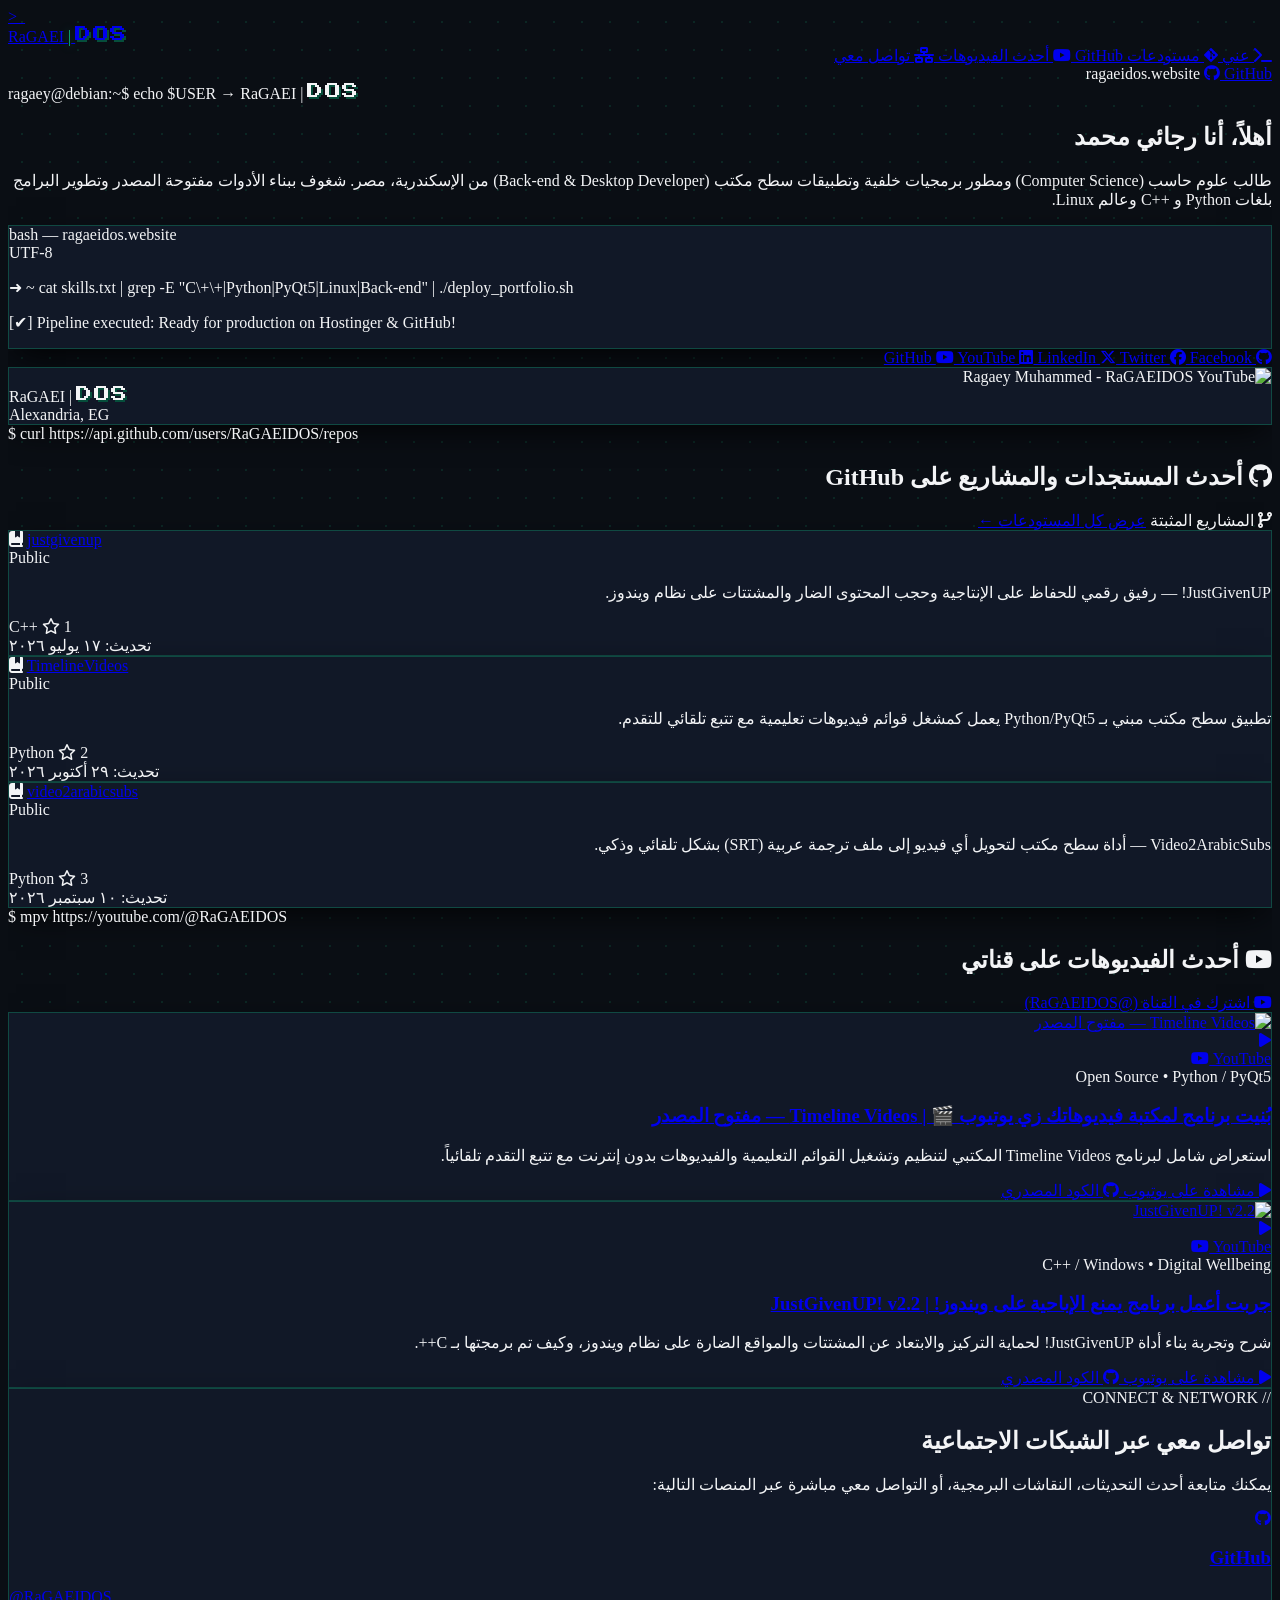
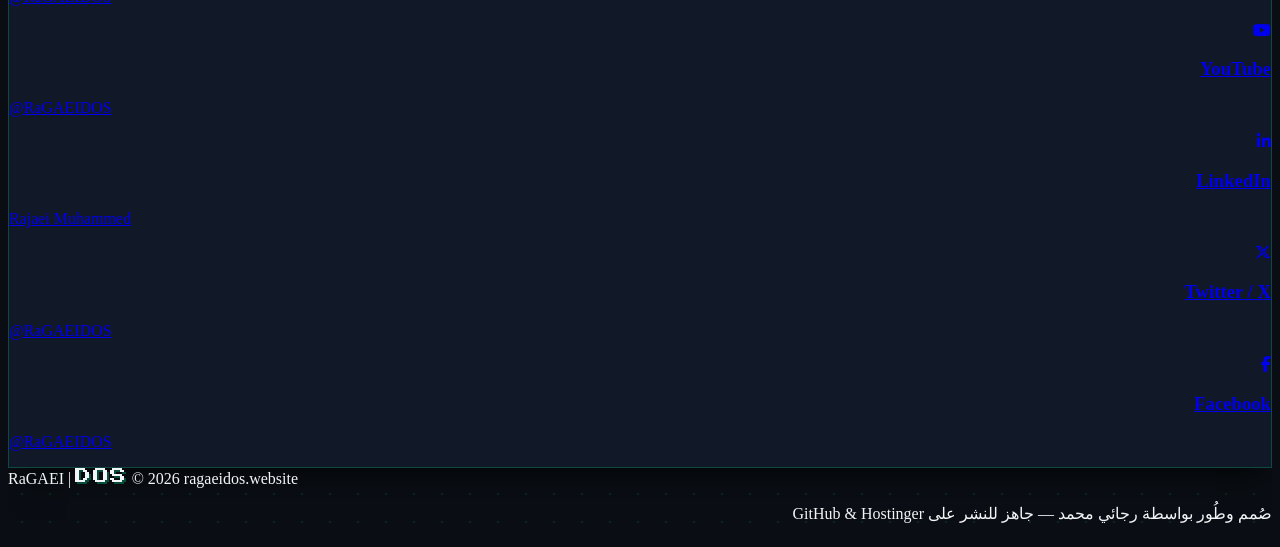
==== index.html @ 6dfcf9ce "Deploy RaGAEIDOS portfolio" ====
<!DOCTYPE html>
<html lang="ar" dir="rtl" class="dark scroll-smooth">
<head>
    <meta charset="UTF-8">
    <meta name="viewport" content="width=device-width, initial-scale=1.0">
    <title>RaGAEI | DOS - Ragaey Muhammed Portfolio</title>
    <!-- Tailwind CSS -->
    <script src="https://cdn.tailwindcss.com"></script>
    <!-- Google Fonts: Cairo (Arabic), Fira Code (Terminal), Press Start 2P (Pixelated DOS) -->
    <link rel="preconnect" href="https://fonts.googleapis.com">
    <link rel="preconnect" href="https://fonts.gstatic.com" crossorigin>
    <link href="https://fonts.googleapis.com/css2?family=Cairo:wght@400;600;700;900&family=Fira+Code:wght@400;600;700&family=Press+Start+2P&display=swap" rel="stylesheet">
    <!-- Font Awesome Icons -->
    <link rel="stylesheet" href="https://cdnjs.cloudflare.com/ajax/libs/font-awesome/6.5.1/css/all.min.css">

    <script>
        tailwind.config = {
            darkMode: 'class',
            theme: {
                extend: {
                    fontFamily: {
                        sans: ['Cairo', 'sans-serif'],
                        mono: ['Fira Code', 'monospace'],
                        pixel: ['"Press Start 2P"', 'monospace'],
                    },
                    colors: {
                        terminal: {
                            bg: '#0a0e14',
                            card: '#111822',
                            border: '#1f2937',
                            green: '#00ff9c',
                            cyan: '#00d9ff',
                            amber: '#ffb454'
                        }
                    }
                }
            }
        }
    </script>

    <style>
        html, body {
            background-color: #0a0e14 !important;
            color: #f3f4f6 !important;
            overflow-x: hidden;
        }
        /* Crisp Pixelated DOS Font without blurry overlapping shadows */
        .pixel-dos {
            font-family: 'Press Start 2P', monospace;
            text-shadow: 2px 2px 0px #064e3b;
            letter-spacing: 1.5px;
            display: inline-block;
            line-height: 1;
        }
        .linux-pipe {
            color: #10b981;
            text-shadow: 0 0 10px rgba(16, 185, 129, 0.8);
            animation: pulsePipe 2s infinite;
        }
        @keyframes pulsePipe {
            0%, 100% { opacity: 1; text-shadow: 0 0 12px rgba(16, 185, 129, 0.9); }
            50% { opacity: 0.4; text-shadow: 0 0 4px rgba(16, 185, 129, 0.3); }
        }
        .terminal-box {
            background: #111827;
            border: 1px solid rgba(16, 185, 129, 0.3);
            box-shadow: 0 12px 32px -8px rgba(0, 0, 0, 0.85);
        }
        .terminal-box:hover {
            border-color: rgba(16, 185, 129, 0.65);
            box-shadow: 0 14px 36px -8px rgba(16, 185, 129, 0.2);
        }
        .grid-bg {
            background-color: #0a0e14;
            background-image: radial-gradient(rgba(16, 185, 129, 0.14) 1px, transparent 1px);
            background-size: 28px 28px;
        }
    </style>
</head>
<body class="font-sans grid-bg min-h-screen flex flex-col justify-between selection:bg-emerald-500 selection:text-black">

    <!-- Top Navigation Bar -->
    <header class="sticky top-0 z-50 bg-[#0a0e14]/95 backdrop-blur-md border-b border-gray-800">
        <div class="max-w-7xl mx-auto px-4 sm:px-6 lg:px-8 h-20 flex items-center justify-between">
            
            <!-- Custom Linux Pipeline & Pixelated DOS Logo (RaGAEI on Left, DOS on Right) -->
            <a href="#" class="flex flex-row items-center gap-2.5 group focus:outline-none" dir="ltr" style="direction: ltr !important;">
                <div class="w-10 h-10 rounded-lg bg-emerald-950 border border-emerald-500/50 flex items-center justify-center shadow-inner group-hover:border-emerald-400 transition">
                    <span class="font-mono text-emerald-400 font-bold text-lg">&gt;_</span>
                </div>
                <div class="flex flex-row items-center text-xl sm:text-2xl tracking-tight" dir="ltr" style="direction: ltr !important;">
                    <span class="font-mono font-extrabold text-white tracking-wider">RaGAEI</span>
                    <span class="font-mono font-black text-2xl sm:text-3xl mx-1.5 linux-pipe" title="Linux Pipeline">|</span>
                    <span class="pixel-dos text-emerald-400 text-sm sm:text-base mt-1">DOS</span>
                </div>
            </a>

            <!-- Navigation Links -->
            <nav class="hidden md:flex items-center space-x-8 space-x-reverse text-sm font-semibold text-gray-300">
                <a href="#about" class="hover:text-emerald-400 transition flex items-center gap-1.5">
                    <i class="fa-solid fa-terminal text-xs text-emerald-500"></i> عني
                </a>
                <a href="#projects" class="hover:text-emerald-400 transition flex items-center gap-1.5">
                    <i class="fa-brands fa-git-alt text-xs text-emerald-500"></i> مستودعات GitHub
                </a>
                <a href="#videos" class="hover:text-emerald-400 transition flex items-center gap-1.5">
                    <i class="fa-brands fa-youtube text-xs text-red-500"></i> أحدث الفيديوهات
                </a>
                <a href="#contact" class="hover:text-emerald-400 transition flex items-center gap-1.5">
                    <i class="fa-solid fa-network-wired text-xs text-cyan-400"></i> تواصل معي
                </a>
            </nav>

            <!-- Domain Badge & Live GitHub Button -->
            <div class="flex items-center gap-3">
                <span class="hidden lg:inline-flex items-center gap-1.5 px-3 py-1 rounded-full text-xs font-mono bg-emerald-950/60 text-emerald-400 border border-emerald-700/50">
                    <span class="w-2 h-2 rounded-full bg-emerald-400 animate-ping"></span>
                    ragaeidos.website
                </span>
                <a href="https://github.com/RaGAEIDOS" target="_blank" rel="noopener noreferrer" 
                   class="px-4 py-2 rounded-lg bg-emerald-500 hover:bg-emerald-400 text-gray-950 font-bold text-sm transition flex items-center gap-2 shadow-lg shadow-emerald-500/20">
                    <i class="fa-brands fa-github text-base"></i>
                    <span>GitHub</span>
                </a>
            </div>
        </div>
    </header>

    <!-- Main Content -->
    <main class="max-w-7xl mx-auto px-4 sm:px-6 lg:px-8 py-12 space-y-24">

        <!-- Hero Section -->
        <section id="about" class="grid grid-cols-1 lg:grid-cols-12 gap-10 items-center pt-4">
            
            <!-- Bio & Terminal Prompt -->
            <div class="lg:col-span-7 space-y-6 text-right">
                <!-- Fixed LTR Terminal Pill so it never reverses in Arabic RTL layout -->
                <div class="inline-flex flex-row items-center gap-2 px-4 py-2 rounded-full bg-gray-900 border border-emerald-500/40 text-xs sm:text-sm font-mono text-gray-100 shadow-md" dir="ltr" style="direction: ltr !important;">
                    <span class="text-emerald-400 font-bold">ragaey@debian</span><span class="text-gray-400">:</span><span class="text-cyan-400 font-bold">~</span><span class="text-gray-300">$ echo $USER</span>
                    <span class="text-emerald-400 font-bold mx-1">&rarr;</span>
                    <span class="text-white font-bold">RaGAEI</span>
                    <span class="text-emerald-400 font-extrabold">|</span>
                    <span class="pixel-dos text-[11px] text-emerald-400">DOS</span>
                </div>

                <h1 class="text-4xl sm:text-5xl lg:text-6xl font-black text-white leading-tight drop-shadow-sm">
                    أهلاً، أنا <span class="text-emerald-400">رجائي محمد</span>
                </h1>

                <p class="text-lg sm:text-xl text-gray-100 font-medium leading-relaxed max-w-2xl">
                    طالب علوم حاسب <span class="text-emerald-400 font-bold" dir="ltr">(Computer Science)</span> ومطور برمجيات خلفية وتطبيقات سطح مكتب <span class="text-cyan-400 font-mono font-semibold" dir="ltr">(Back-end &amp; Desktop Developer)</span> من الإسكندرية، مصر. شغوف ببناء الأدوات مفتوحة المصدر وتطوير البرامج بلغات <span class="font-mono font-bold text-amber-400" dir="ltr">Python</span> و <span class="font-mono font-bold text-amber-400" dir="ltr">C++</span> وعالم <span class="font-mono font-bold text-emerald-400" dir="ltr">Linux</span>.
                </p>

                <!-- Linux Pipeline Interactive Command Bar -->
                <div class="terminal-box rounded-xl p-5 font-mono text-xs sm:text-sm text-left overflow-x-auto" dir="ltr" style="direction: ltr; unicode-bidi: isolate;">
                    <div class="flex items-center justify-between mb-3 pb-2 border-b border-gray-800 text-gray-300">
                        <div class="flex items-center gap-2">
                            <span class="w-3 h-3 rounded-full bg-red-500"></span>
                            <span class="w-3 h-3 rounded-full bg-yellow-500"></span>
                            <span class="w-3 h-3 rounded-full bg-emerald-500"></span>
                            <span class="ml-2 text-xs font-semibold text-gray-300">bash — ragaeidos.website</span>
                        </div>
                        <span class="text-[11px] text-emerald-400">UTF-8</span>
                    </div>
                    <p class="text-white font-semibold leading-relaxed">
                        <span class="text-emerald-400">➜</span> <span class="text-cyan-400">~</span> cat skills.txt <span class="text-emerald-400 font-extrabold">|</span> grep -E "C\+\+|Python|PyQt5|Linux|Back-end" <span class="text-emerald-400 font-extrabold">|</span> ./deploy_portfolio.sh
                    </p>
                    <p class="text-emerald-400 font-medium mt-2">
                        [✔] Pipeline executed: Ready for production on Hostinger &amp; GitHub!
                    </p>
                </div>

                <!-- Quick Social Links Bar -->
                <div class="flex flex-wrap items-center gap-3 pt-2">
                    <a href="https://github.com/RaGAEIDOS" target="_blank" class="px-4 py-2.5 rounded-xl bg-gray-900 hover:bg-gray-800 border border-gray-700 hover:border-emerald-400 text-white font-semibold transition flex items-center gap-2 text-sm shadow">
                        <i class="fa-brands fa-github text-lg text-white"></i> GitHub
                    </a>
                    <a href="https://www.youtube.com/@RaGAEIDOS" target="_blank" class="px-4 py-2.5 rounded-xl bg-gray-900 hover:bg-gray-800 border border-gray-700 hover:border-red-500 text-white font-semibold transition flex items-center gap-2 text-sm shadow">
                        <i class="fa-brands fa-youtube text-lg text-red-500"></i> YouTube
                    </a>
                    <a href="https://linkedin.com/in/rajaei-muhammed-a86637223" target="_blank" class="px-4 py-2.5 rounded-xl bg-gray-900 hover:bg-gray-800 border border-gray-700 hover:border-blue-400 text-white font-semibold transition flex items-center gap-2 text-sm shadow">
                        <i class="fa-brands fa-linkedin text-lg text-blue-400"></i> LinkedIn
                    </a>
                    <a href="https://twitter.com/RaGAEIDOS" target="_blank" class="px-4 py-2.5 rounded-xl bg-gray-900 hover:bg-gray-800 border border-gray-700 hover:border-sky-400 text-white font-semibold transition flex items-center gap-2 text-sm shadow">
                        <i class="fa-brands fa-x-twitter text-lg text-sky-400"></i> Twitter
                    </a>
                    <a href="https://facebook.com/RaGAEIDOS" target="_blank" class="px-4 py-2.5 rounded-xl bg-gray-900 hover:bg-gray-800 border border-gray-700 hover:border-blue-500 text-white font-semibold transition flex items-center gap-2 text-sm shadow">
                        <i class="fa-brands fa-facebook text-lg text-blue-500"></i> Facebook
                    </a>
                </div>
            </div>

            <!-- Profile Picture Frame (YouTube Channel Avatar Only) -->
            <div class="lg:col-span-5 flex flex-col items-center">
                <div class="relative group w-72 h-72 sm:w-80 sm:h-80">
                    <!-- Glowing Backdrop -->
                    <div class="absolute -inset-1 bg-gradient-to-tr from-emerald-500 via-cyan-500 to-emerald-400 rounded-3xl blur-md opacity-40 group-hover:opacity-75 transition duration-500"></div>
                    
                    <!-- Main Image Container -->
                    <div class="relative w-full h-full rounded-3xl overflow-hidden terminal-box border-2 border-emerald-500/40 bg-gray-900 flex flex-col justify-between">
                        <img id="profileImage" 
                             src="https://unavatar.io/youtube/RaGAEIDOS" 
                             onerror="this.onerror=null; this.src='https://github.com/RaGAEIDOS.png';"
                             alt="Ragaey Muhammed - RaGAEIDOS YouTube" 
                             class="w-full h-full object-cover object-center transition duration-500 group-hover:scale-105">
                        
                        <!-- Overlay Badge -->
                        <div class="absolute bottom-3 inset-x-3 bg-gray-950/95 backdrop-blur-md px-3.5 py-2 rounded-xl border border-gray-700 flex flex-row items-center justify-between" dir="ltr" style="direction: ltr !important;">
                            <div class="flex flex-row items-center gap-1.5" dir="ltr" style="direction: ltr !important;">
                                <span class="font-mono text-xs font-bold text-white">RaGAEI</span>
                                <span class="text-emerald-400 font-bold">|</span>
                                <span class="pixel-dos text-[10px] text-emerald-400">DOS</span>
                            </div>
                            <span class="text-[11px] font-mono text-gray-300">Alexandria, EG</span>
                        </div>
                    </div>
                </div>
            </div>
        </section>

        <!-- GitHub Repositories Section (Live Fetch + Highlighted Projects) -->
        <section id="projects" class="space-y-8">
            <div class="flex flex-col sm:flex-row sm:items-end justify-between gap-4 border-b border-gray-800 pb-4">
                <div>
                    <div class="flex items-center gap-2 text-emerald-400 font-mono text-xs mb-1" dir="ltr">
                        <span>$ curl https://api.github.com/users/RaGAEIDOS/repos</span>
                    </div>
                    <h2 class="text-3xl font-black text-white flex items-center gap-3">
                        <i class="fa-brands fa-github text-emerald-400"></i>
                        <span>أحدث المستجدات والمشاريع على GitHub</span>
                    </h2>
                </div>
                <div class="flex items-center gap-3">
                    <span id="repoStatusBadge" class="text-xs font-mono px-3 py-1.5 rounded-lg bg-emerald-950 text-emerald-400 border border-emerald-700/50">
                        <i class="fa-solid fa-rotate fa-spin mr-1"></i> جاري المزامنة الحية...
                    </span>
                    <a href="https://github.com/RaGAEIDOS?tab=repositories" target="_blank" class="text-sm text-cyan-400 hover:underline font-semibold">
                        عرض كل المستودعات &larr;
                    </a>
                </div>
            </div>

            <!-- Repositories Grid -->
            <div id="reposContainer" class="grid grid-cols-1 md:grid-cols-2 lg:grid-cols-3 gap-6">
                <!-- Pre-loaded Featured Repos from RaGAEIDOS (Automatically enriched/updated by GitHub Live API) -->
            </div>
        </section>

        <!-- Latest YouTube Videos Section -->
        <section id="videos" class="space-y-8">
            <div class="flex flex-col sm:flex-row sm:items-end justify-between gap-4 border-b border-gray-800 pb-4">
                <div>
                    <div class="flex items-center gap-2 text-red-400 font-mono text-xs mb-1" dir="ltr">
                        <span>$ mpv https://youtube.com/@RaGAEIDOS</span>
                    </div>
                    <h2 class="text-3xl font-black text-white flex items-center gap-3">
                        <i class="fa-brands fa-youtube text-red-500"></i>
                        <span>أحدث الفيديوهات على قناتي</span>
                    </h2>
                </div>
                <a href="https://www.youtube.com/@RaGAEIDOS" target="_blank" 
                   class="px-4 py-2 rounded-xl bg-red-600/20 hover:bg-red-600/30 text-red-400 border border-red-500/30 text-sm font-bold transition flex items-center gap-2 self-start sm:self-auto">
                    <i class="fa-brands fa-youtube"></i>
                    <span>اشترك في القناة (@RaGAEIDOS)</span>
                </a>
            </div>

            <div class="grid grid-cols-1 lg:grid-cols-2 gap-8">
                <!-- Video 1: Timeline Videos -->
                <div class="terminal-box rounded-2xl overflow-hidden flex flex-col justify-between group">
                    <div>
                        <a href="https://www.youtube.com/watch?v=o1EN4eWbvGU" target="_blank" rel="noopener noreferrer" class="block relative aspect-video bg-gray-950 overflow-hidden">
                            <img src="https://i.ytimg.com/vi/o1EN4eWbvGU/maxresdefault.jpg" 
                                 onerror="this.onerror=null; this.src='https://i.ytimg.com/vi/o1EN4eWbvGU/hqdefault.jpg';"
                                 alt="Timeline Videos — مفتوح المصدر" 
                                 class="w-full h-full object-cover object-center group-hover:scale-105 transition duration-500 opacity-90 group-hover:opacity-100">
                            <!-- Dark Gradient & Play Button Overlay -->
                            <div class="absolute inset-0 bg-gradient-to-t from-gray-950/80 via-black/20 to-transparent flex items-center justify-center">
                                <div class="w-16 h-16 rounded-full bg-red-600/95 group-hover:bg-red-500 text-white flex items-center justify-center shadow-2xl shadow-red-600/50 group-hover:scale-110 transition duration-300">
                                    <i class="fa-solid fa-play text-2xl ml-1"></i>
                                </div>
                            </div>
                            <span class="absolute top-3 left-3 px-2.5 py-1 rounded-md bg-black/80 backdrop-blur-sm border border-gray-700 text-[11px] font-mono text-white flex items-center gap-1.5" dir="ltr">
                                <i class="fa-brands fa-youtube text-red-500"></i> YouTube
                            </span>
                        </a>
                        <div class="p-6 space-y-3">
                            <div class="flex items-center gap-2 text-xs font-mono text-emerald-400">
                                <span class="px-2.5 py-0.5 rounded bg-emerald-950 border border-emerald-700">Open Source</span>
                                <span>•</span>
                                <span>Python / PyQt5</span>
                            </div>
                            <h3 class="text-xl font-bold text-white group-hover:text-emerald-400 transition">
                                <a href="https://www.youtube.com/watch?v=o1EN4eWbvGU" target="_blank" rel="noopener noreferrer">
                                    بُنيت برنامج لمكتبة فيديوهاتك زي يوتيوب 🎬 | Timeline Videos — مفتوح المصدر
                                </a>
                            </h3>
                            <p class="text-sm text-gray-300 leading-relaxed">
                                استعراض شامل لبرنامج Timeline Videos المكتبي لتنظيم وتشغيل القوائم التعليمية والفيديوهات بدون إنترنت مع تتبع التقدم تلقائياً.
                            </p>
                        </div>
                    </div>
                    <div class="px-6 pb-5 pt-3 border-t border-gray-800/80 flex items-center justify-between text-xs">
                        <a href="https://www.youtube.com/watch?v=o1EN4eWbvGU" target="_blank" rel="noopener noreferrer" class="text-red-400 hover:text-red-300 font-semibold flex items-center gap-1.5">
                            <i class="fa-solid fa-play"></i> مشاهدة على يوتيوب
                        </a>
                        <a href="https://github.com/RaGAEIDOS/TimelineVideos" target="_blank" rel="noopener noreferrer" class="text-gray-400 hover:text-white font-mono flex items-center gap-1">
                            <i class="fa-brands fa-github"></i> الكود المصدري
                        </a>
                    </div>
                </div>

                <!-- Video 2: JustGivenUP v2.2 -->
                <div class="terminal-box rounded-2xl overflow-hidden flex flex-col justify-between group">
                    <div>
                        <a href="https://www.youtube.com/watch?v=K4VQ0LD_r6Y" target="_blank" rel="noopener noreferrer" class="block relative aspect-video bg-gray-950 overflow-hidden">
                            <img src="https://i.ytimg.com/vi/K4VQ0LD_r6Y/maxresdefault.jpg" 
                                 onerror="this.onerror=null; this.src='https://i.ytimg.com/vi/K4VQ0LD_r6Y/hqdefault.jpg';"
                                 alt="JustGivenUP! v2.2" 
                                 class="w-full h-full object-cover object-center group-hover:scale-105 transition duration-500 opacity-90 group-hover:opacity-100">
                            <!-- Dark Gradient & Play Button Overlay -->
                            <div class="absolute inset-0 bg-gradient-to-t from-gray-950/80 via-black/20 to-transparent flex items-center justify-center">
                                <div class="w-16 h-16 rounded-full bg-red-600/95 group-hover:bg-red-500 text-white flex items-center justify-center shadow-2xl shadow-red-600/50 group-hover:scale-110 transition duration-300">
                                    <i class="fa-solid fa-play text-2xl ml-1"></i>
                                </div>
                            </div>
                            <span class="absolute top-3 left-3 px-2.5 py-1 rounded-md bg-black/80 backdrop-blur-sm border border-gray-700 text-[11px] font-mono text-white flex items-center gap-1.5" dir="ltr">
                                <i class="fa-brands fa-youtube text-red-500"></i> YouTube
                            </span>
                        </a>
                        <div class="p-6 space-y-3">
                            <div class="flex items-center gap-2 text-xs font-mono text-cyan-400">
                                <span class="px-2.5 py-0.5 rounded bg-cyan-950 border border-cyan-700">C++ / Windows</span>
                                <span>•</span>
                                <span>Digital Wellbeing</span>
                            </div>
                            <h3 class="text-xl font-bold text-white group-hover:text-emerald-400 transition">
                                <a href="https://www.youtube.com/watch?v=K4VQ0LD_r6Y" target="_blank" rel="noopener noreferrer">
                                    جربت أعمل برنامج يمنع الإباحية على ويندوز! | JustGivenUP! v2.2
                                </a>
                            </h3>
                            <p class="text-sm text-gray-300 leading-relaxed">
                                شرح وتجربة بناء أداة JustGivenUP! لحماية التركيز والابتعاد عن المشتتات والمواقع الضارة على نظام ويندوز، وكيف تم برمجتها بـ C++.
                            </p>
                        </div>
                    </div>
                    <div class="px-6 pb-5 pt-3 border-t border-gray-800/80 flex items-center justify-between text-xs">
                        <a href="https://www.youtube.com/watch?v=K4VQ0LD_r6Y" target="_blank" rel="noopener noreferrer" class="text-red-400 hover:text-red-300 font-semibold flex items-center gap-1.5">
                            <i class="fa-solid fa-play"></i> مشاهدة على يوتيوب
                        </a>
                        <a href="https://github.com/RaGAEIDOS/justgivenup" target="_blank" rel="noopener noreferrer" class="text-gray-400 hover:text-white font-mono flex items-center gap-1">
                            <i class="fa-brands fa-github"></i> الكود المصدري
                        </a>
                    </div>
                </div>
            </div>
        </section>

        <!-- Social & Contact Hub Section -->
        <section id="contact" class="terminal-box rounded-3xl p-8 sm:p-10">
            <div class="text-center max-w-2xl mx-auto space-y-3 mb-10">
                <span class="font-mono text-xs text-emerald-400 uppercase tracking-widest">// CONNECT &amp; NETWORK</span>
                <h2 class="text-3xl font-black text-white">تواصل معي عبر الشبكات الاجتماعية</h2>
                <p class="text-gray-300 text-sm">
                    يمكنك متابعة أحدث التحديثات، النقاشات البرمجية، أو التواصل معي مباشرة عبر المنصات التالية:
                </p>
            </div>

            <div class="grid grid-cols-1 sm:grid-cols-2 lg:grid-cols-5 gap-4">
                <!-- GitHub -->
                <a href="https://github.com/RaGAEIDOS" target="_blank" rel="noopener noreferrer"
                   class="p-5 rounded-2xl bg-gray-900/90 border border-gray-800 hover:border-emerald-500 transition group flex flex-col items-center text-center gap-3">
                    <div class="w-12 h-12 rounded-xl bg-gray-800 group-hover:bg-emerald-500/20 flex items-center justify-center transition">
                        <i class="fa-brands fa-github text-2xl text-white group-hover:text-emerald-400"></i>
                    </div>
                    <div>
                        <h3 class="font-bold text-white text-sm">GitHub</h3>
                        <p class="text-xs font-mono text-gray-400 mt-0.5" dir="ltr">@RaGAEIDOS</p>
                    </div>
                </a>

                <!-- YouTube -->
                <a href="https://www.youtube.com/@RaGAEIDOS" target="_blank" rel="noopener noreferrer"
                   class="p-5 rounded-2xl bg-gray-900/90 border border-gray-800 hover:border-red-500 transition group flex flex-col items-center text-center gap-3">
                    <div class="w-12 h-12 rounded-xl bg-gray-800 group-hover:bg-red-500/20 flex items-center justify-center transition">
                        <i class="fa-brands fa-youtube text-2xl text-red-500"></i>
                    </div>
                    <div>
                        <h3 class="font-bold text-white text-sm">YouTube</h3>
                        <p class="text-xs font-mono text-gray-400 mt-0.5" dir="ltr">@RaGAEIDOS</p>
                    </div>
                </a>

                <!-- LinkedIn -->
                <a href="https://linkedin.com/in/rajaei-muhammed-a86637223" target="_blank" rel="noopener noreferrer"
                   class="p-5 rounded-2xl bg-gray-900/90 border border-gray-800 hover:border-blue-500 transition group flex flex-col items-center text-center gap-3">
                    <div class="w-12 h-12 rounded-xl bg-gray-800 group-hover:bg-blue-500/20 flex items-center justify-center transition">
                        <i class="fa-brands fa-linkedin-in text-2xl text-blue-400"></i>
                    </div>
                    <div>
                        <h3 class="font-bold text-white text-sm">LinkedIn</h3>
                        <p class="text-xs font-mono text-gray-400 mt-0.5" dir="ltr">Rajaei Muhammed</p>
                    </div>
                </a>

                <!-- Twitter / X -->
                <a href="https://twitter.com/RaGAEIDOS" target="_blank" rel="noopener noreferrer"
                   class="p-5 rounded-2xl bg-gray-900/90 border border-gray-800 hover:border-sky-400 transition group flex flex-col items-center text-center gap-3">
                    <div class="w-12 h-12 rounded-xl bg-gray-800 group-hover:bg-sky-500/20 flex items-center justify-center transition">
                        <i class="fa-brands fa-x-twitter text-2xl text-sky-400"></i>
                    </div>
                    <div>
                        <h3 class="font-bold text-white text-sm">Twitter / X</h3>
                        <p class="text-xs font-mono text-gray-400 mt-0.5" dir="ltr">@RaGAEIDOS</p>
                    </div>
                </a>

                <!-- Facebook -->
                <a href="https://facebook.com/RaGAEIDOS" target="_blank" rel="noopener noreferrer"
                   class="p-5 rounded-2xl bg-gray-900/90 border border-gray-800 hover:border-blue-600 transition group flex flex-col items-center text-center gap-3">
                    <div class="w-12 h-12 rounded-xl bg-gray-800 group-hover:bg-blue-600/20 flex items-center justify-center transition">
                        <i class="fa-brands fa-facebook-f text-2xl text-blue-500"></i>
                    </div>
                    <div>
                        <h3 class="font-bold text-white text-sm">Facebook</h3>
                        <p class="text-xs font-mono text-gray-400 mt-0.5" dir="ltr">@RaGAEIDOS</p>
                    </div>
                </a>
            </div>
        </section>

    </main>

    <!-- Footer -->
    <footer class="border-t border-gray-800/80 bg-[#070a0e] py-8 mt-12">
        <div class="max-w-7xl mx-auto px-4 sm:px-6 lg:px-8 flex flex-col sm:flex-row items-center justify-between gap-4">
            <div class="flex flex-row items-center gap-2" dir="ltr" style="direction: ltr !important;">
                <span class="font-mono font-bold text-white">RaGAEI</span>
                <span class="font-mono font-bold text-emerald-400">|</span>
                <span class="pixel-dos text-xs text-emerald-400">DOS</span>
                <span class="text-xs text-gray-500 font-mono ml-2">© 2026 ragaeidos.website</span>
            </div>
            <p class="text-xs text-gray-400">
                صُمم وطُور بواسطة <span class="text-emerald-400 font-semibold">رجائي محمد</span> — جاهز للنشر على GitHub &amp; Hostinger
            </p>
        </div>
    </footer>

    <!-- JavaScript for Live GitHub API Fetching & Local Image Persistence -->
    <script>
        // Fallback / Pinned repositories in case GitHub API rate-limits or user is offline
        const defaultRepos = [
            {
                name: "justgivenup",
                description: "JustGivenUP! — رفيق رقمي للحفاظ على الإنتاجية وحجب المحتوى الضار والمشتتات على نظام ويندوز.",
                html_url: "https://github.com/RaGAEIDOS/justgivenup",
                language: "C++",
                stargazers_count: 1,
                updated_at: "2026-07-17T00:00:00Z"
            },
            {
                name: "TimelineVideos",
                description: "تطبيق سطح مكتب مبني بـ Python/PyQt5 يعمل كمشغل قوائم فيديوهات تعليمية مع تتبع تلقائي للتقدم.",
                html_url: "https://github.com/RaGAEIDOS/TimelineVideos",
                language: "Python",
                stargazers_count: 2,
                updated_at: "2026-10-29T00:00:00Z"
            },
            {
                name: "video2arabicsubs",
                description: "Video2ArabicSubs — أداة سطح مكتب لتحويل أي فيديو إلى ملف ترجمة عربية (SRT) بشكل تلقائي وذكي.",
                html_url: "https://github.com/RaGAEIDOS/video2arabicsubs",
                language: "Python",
                stargazers_count: 3,
                updated_at: "2026-09-10T00:00:00Z"
            }
        ];

        const langColors = {
            "Python": "bg-yellow-400",
            "C++": "bg-pink-500",
            "C": "bg-blue-500",
            "HTML": "bg-orange-500",
            "JavaScript": "bg-amber-300",
            "Shell": "bg-emerald-400"
        };

        function renderRepos(repos) {
            const container = document.getElementById('reposContainer');
            container.innerHTML = '';

            repos.slice(0, 6).forEach(repo => {
                const dotColor = langColors[repo.language] || "bg-emerald-400";
                const updatedDate = new Date(repo.updated_at).toLocaleDateString('ar-EG', {
                    year: 'numeric', month: 'short', day: 'numeric'
                });

                const card = document.createElement('div');
                card.className = "terminal-box rounded-2xl p-6 flex flex-col justify-between transition duration-300 hover:-translate-y-1";
                card.innerHTML = `
                    <div class="space-y-3">
                        <div class="flex items-center justify-between gap-2" dir="ltr">
                            <div class="flex items-center gap-2 text-emerald-400 font-mono font-bold text-base truncate">
                                <i class="fa-solid fa-book-bookmark text-sm"></i>
                                <a href="${repo.html_url}" target="_blank" class="hover:underline truncate">${repo.name}</a>
                            </div>
                            <span class="text-[11px] font-mono px-2 py-0.5 rounded bg-gray-800 text-gray-300 border border-gray-700">Public</span>
                        </div>
                        <p class="text-sm text-gray-300 leading-relaxed line-clamp-3">
                            ${repo.description || 'مستودع برمجي مفتوح المصدر ضمن مشاريع RaGAEIDOS.'}
                        </p>
                    </div>
                    <div class="pt-4 mt-5 border-t border-gray-800/80 flex items-center justify-between text-xs font-mono text-gray-400" dir="ltr">
                        <div class="flex items-center gap-3">
                            <span class="flex items-center gap-1.5">
                                <span class="w-2.5 h-2.5 rounded-full ${dotColor}"></span>
                                ${repo.language || 'Code'}
                            </span>
                            <span class="flex items-center gap-1">
                                <i class="fa-regular fa-star text-amber-400"></i>
                                ${repo.stargazers_count || 0}
                            </span>
                        </div>
                        <span class="text-[11px] text-gray-500" dir="rtl">تحديث: ${updatedDate}</span>
                    </div>
                `;
                container.appendChild(card);
            });
        }

        async function fetchGitHubRepos() {
            const statusBadge = document.getElementById('repoStatusBadge');
            try {
                const response = await fetch('https://api.github.com/users/RaGAEIDOS/repos?sort=updated&per_page=6');
                if (!response.ok) throw new Error('GitHub API limit');
                const data = await response.json();
                if (Array.isArray(data) && data.length > 0) {
                    renderRepos(data);
                    statusBadge.innerHTML = '<i class="fa-solid fa-circle-check text-emerald-400 mr-1"></i> متصل بمستودع RaGAEIDOS';
                } else {
                    renderRepos(defaultRepos);
                    statusBadge.innerHTML = '<i class="fa-solid fa-code-branch text-emerald-400 mr-1"></i> المشاريع المثبتة';
                }
            } catch (err) {
                renderRepos(defaultRepos);
                statusBadge.innerHTML = '<i class="fa-solid fa-code-branch text-emerald-400 mr-1"></i> المشاريع المثبتة';
            }
        }

        // Clear any previously cached local photo so only the YouTube avatar shows
        try {
            localStorage.removeItem('ragaeidos_custom_photo');
        } catch (e) {}

        // Initialize on load
        window.addEventListener('DOMContentLoaded', fetchGitHubRepos);
    </script>
</body>
</html>
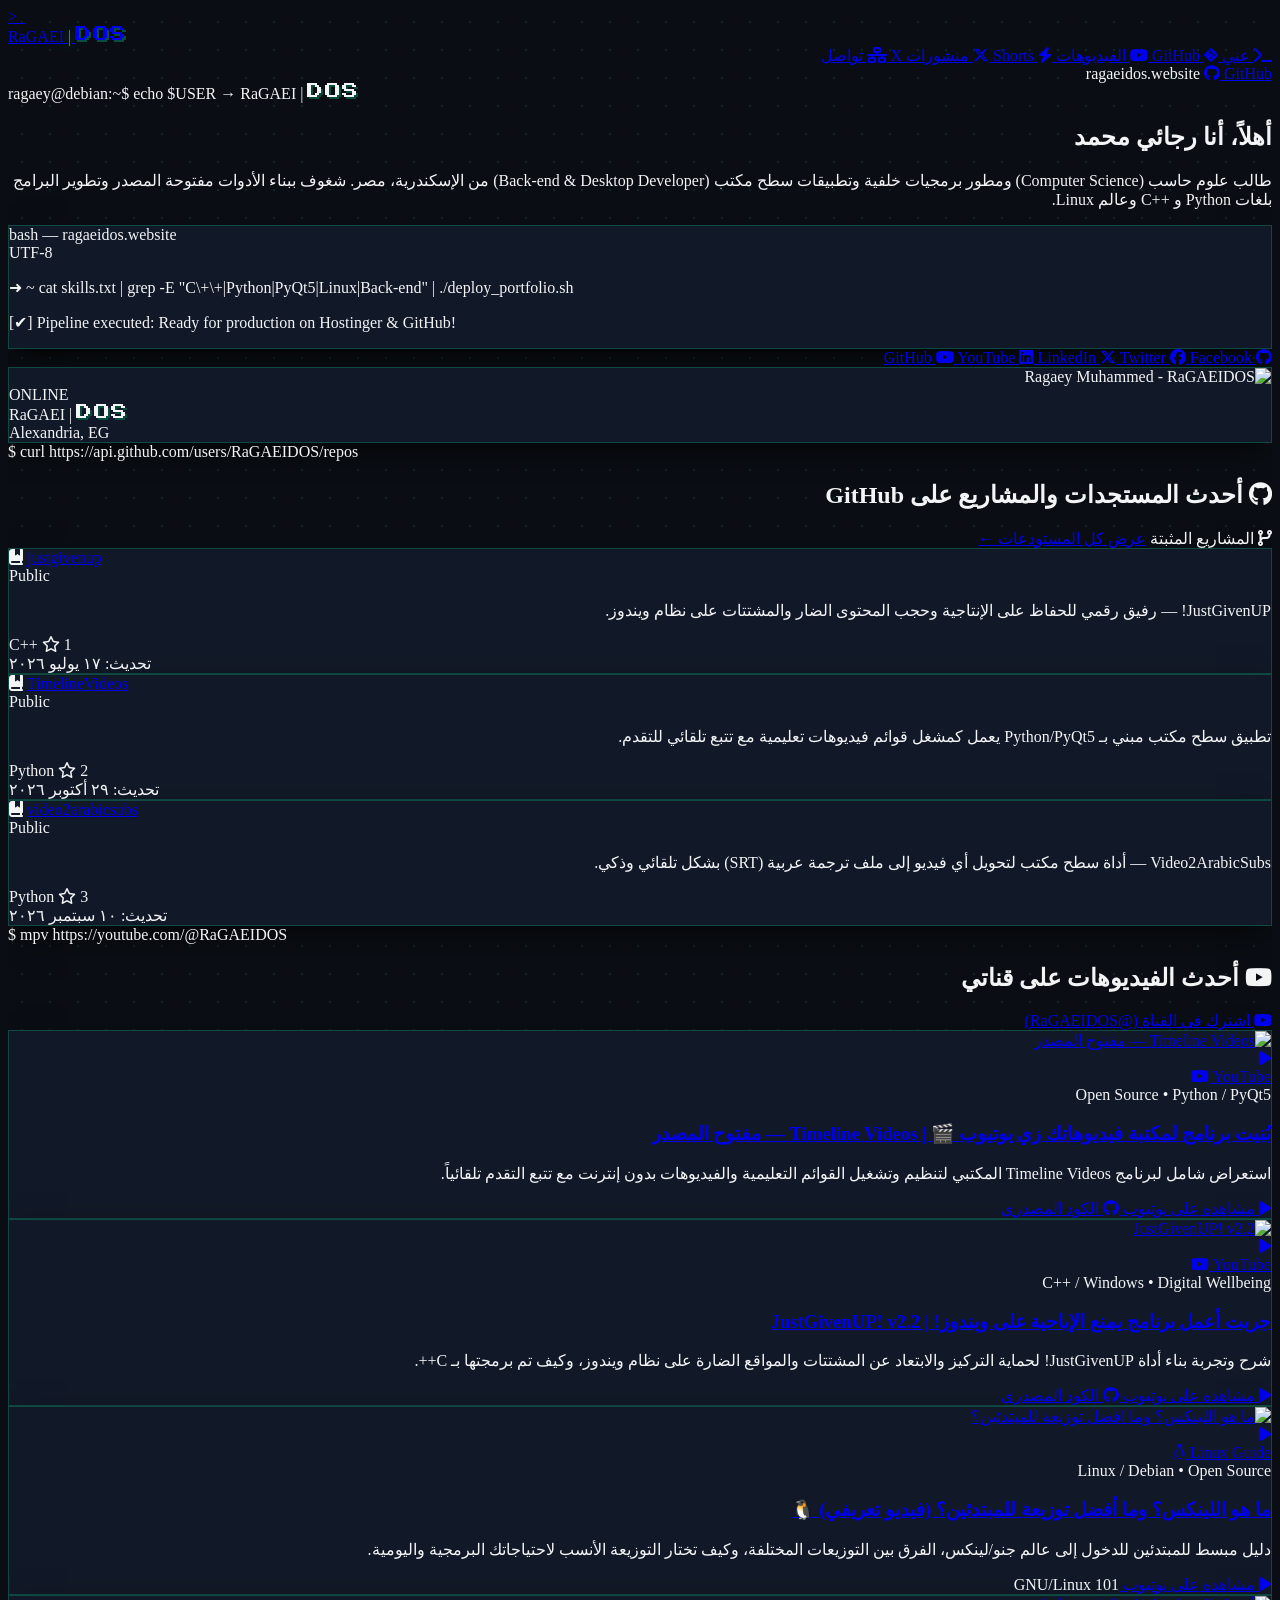
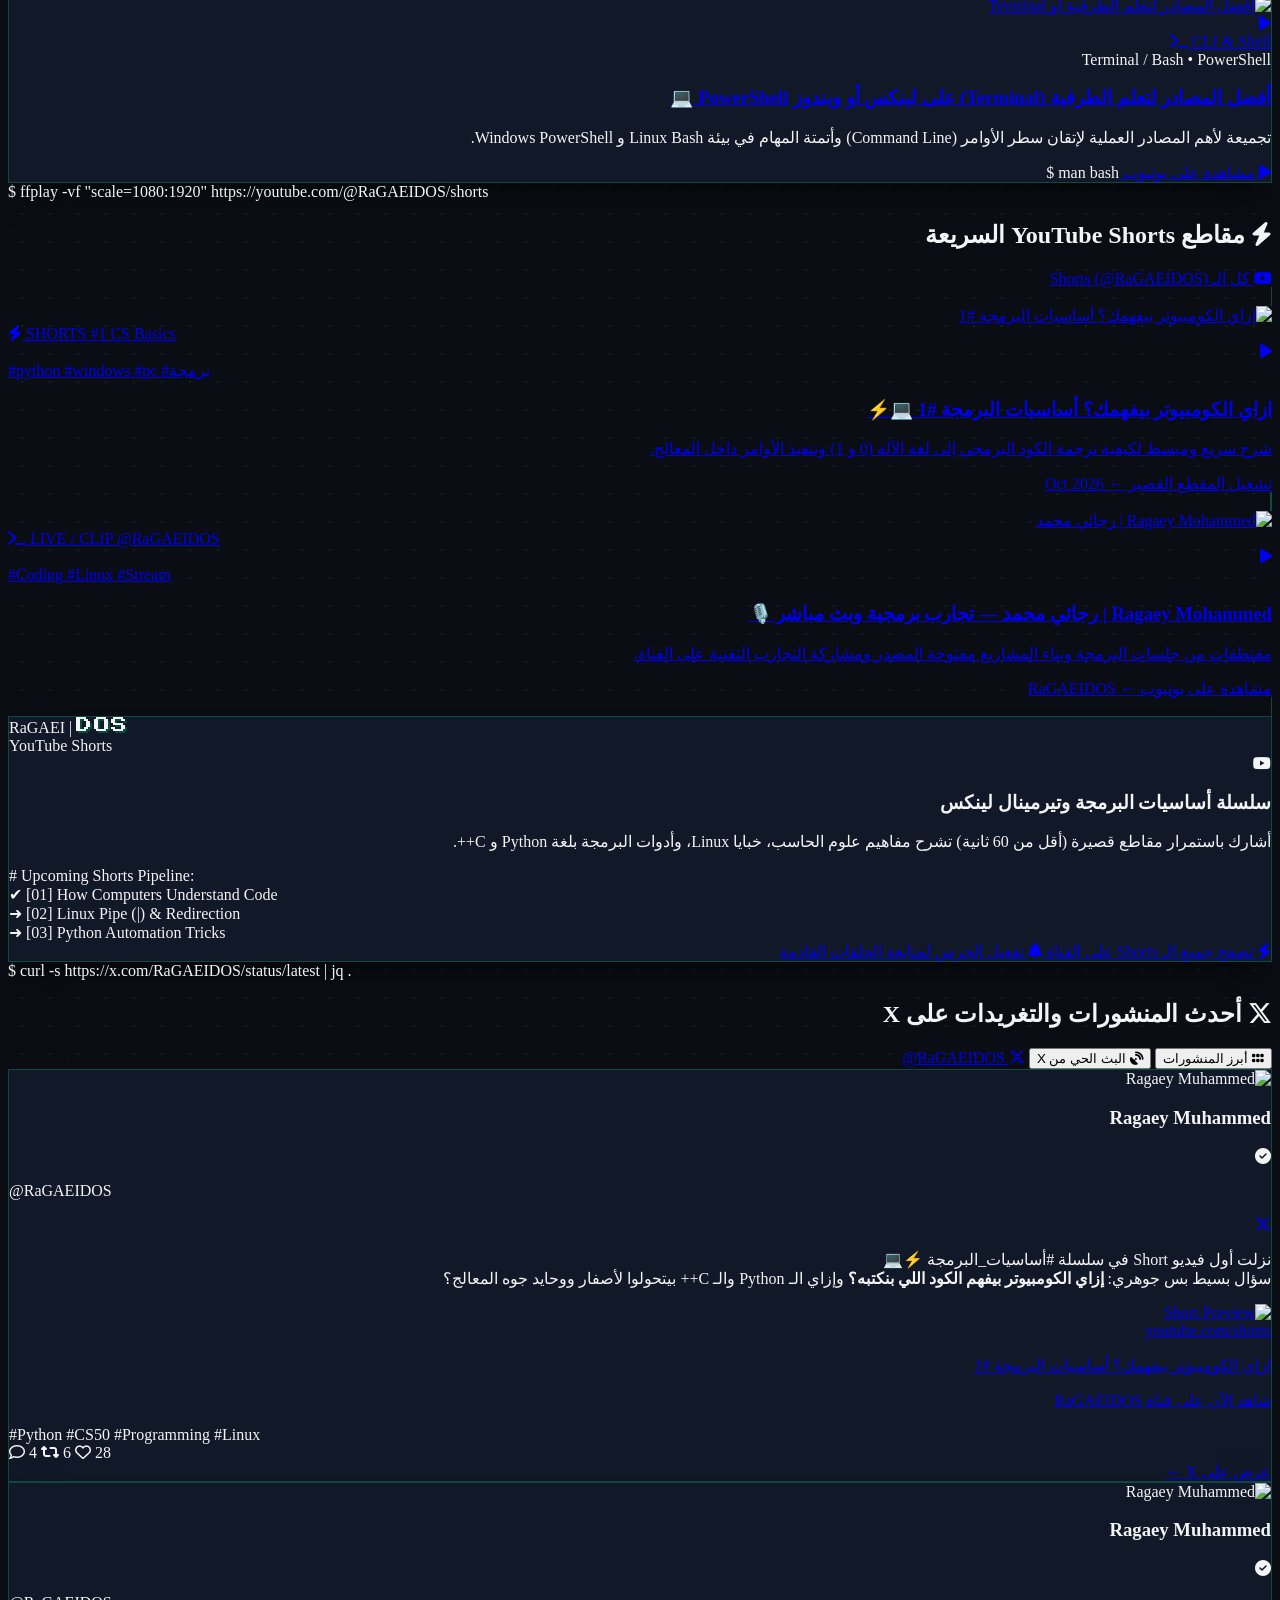
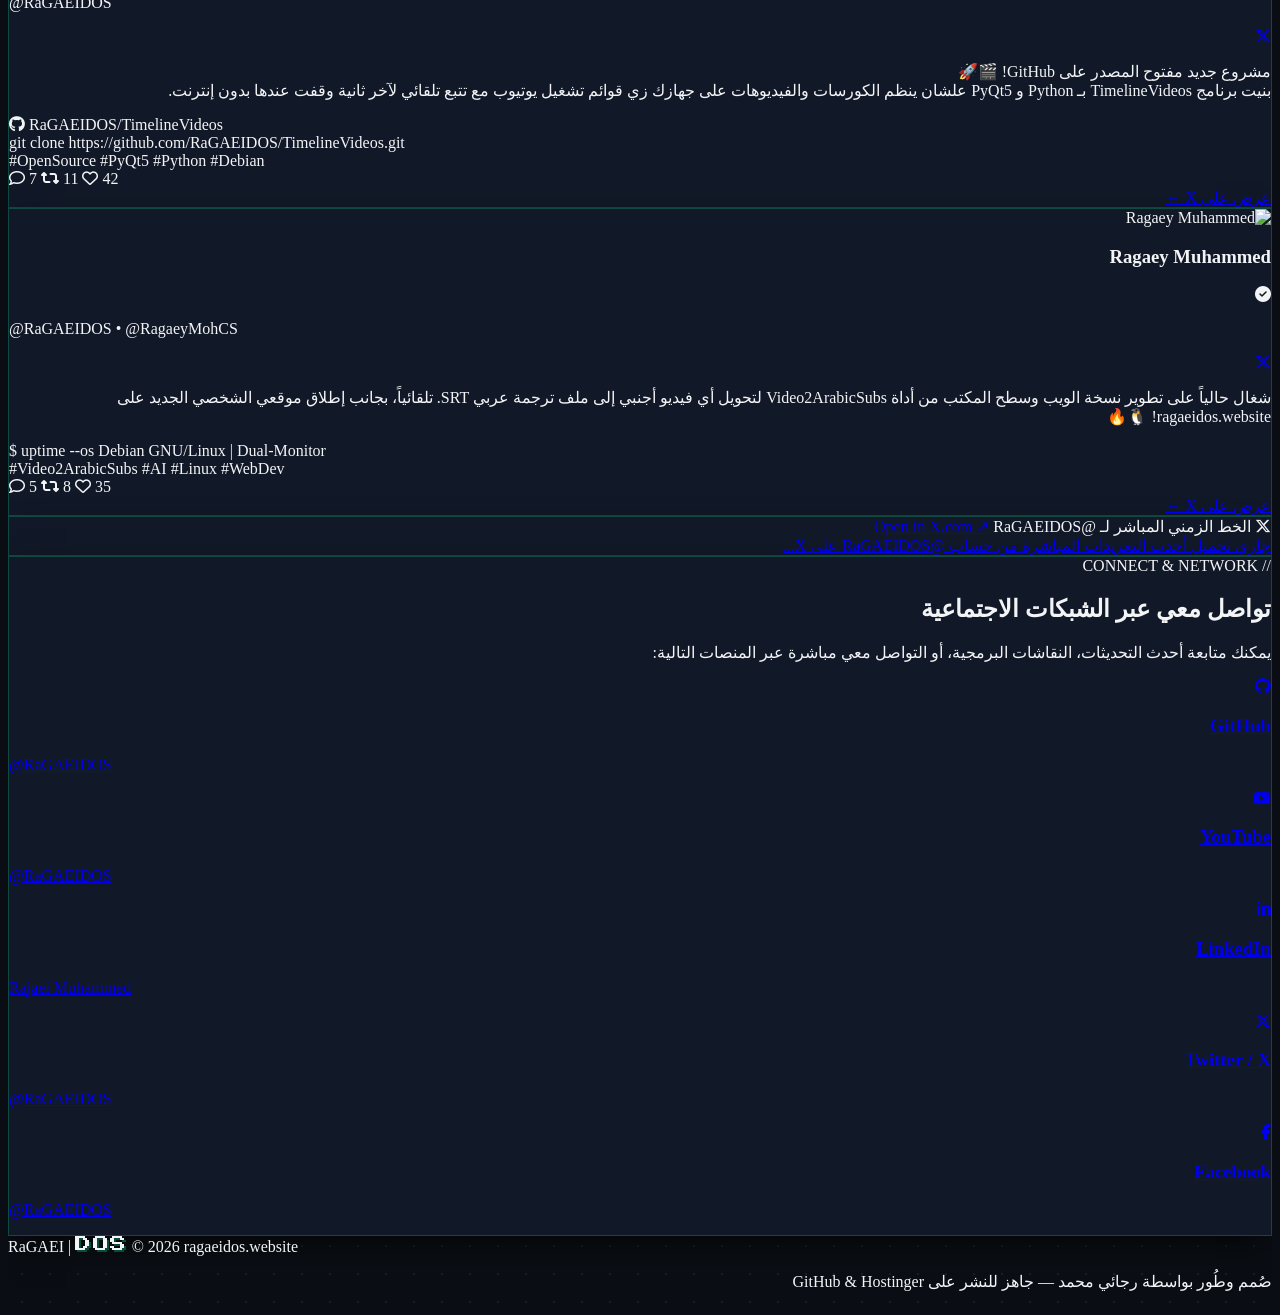
==== commit 2209e4ad: "Update the website with (live X), Youtube shorts" ====
--- a/index.html
+++ b/index.html
@@ -96,18 +96,24 @@
             </a>
 
             <!-- Navigation Links -->
-            <nav class="hidden md:flex items-center space-x-8 space-x-reverse text-sm font-semibold text-gray-300">
+            <nav class="hidden md:flex items-center space-x-6 space-x-reverse text-sm font-semibold text-gray-300">
                 <a href="#about" class="hover:text-emerald-400 transition flex items-center gap-1.5">
                     <i class="fa-solid fa-terminal text-xs text-emerald-500"></i> عني
                 </a>
                 <a href="#projects" class="hover:text-emerald-400 transition flex items-center gap-1.5">
-                    <i class="fa-brands fa-git-alt text-xs text-emerald-500"></i> مستودعات GitHub
+                    <i class="fa-brands fa-git-alt text-xs text-emerald-500"></i> GitHub
                 </a>
                 <a href="#videos" class="hover:text-emerald-400 transition flex items-center gap-1.5">
-                    <i class="fa-brands fa-youtube text-xs text-red-500"></i> أحدث الفيديوهات
+                    <i class="fa-brands fa-youtube text-xs text-red-500"></i> الفيديوهات
+                </a>
+                <a href="#shorts" class="hover:text-emerald-400 transition flex items-center gap-1.5">
+                    <i class="fa-solid fa-bolt text-xs text-amber-400"></i> Shorts
+                </a>
+                <a href="#x-posts" class="hover:text-emerald-400 transition flex items-center gap-1.5">
+                    <i class="fa-brands fa-x-twitter text-xs text-sky-400"></i> منشورات X
                 </a>
                 <a href="#contact" class="hover:text-emerald-400 transition flex items-center gap-1.5">
-                    <i class="fa-solid fa-network-wired text-xs text-cyan-400"></i> تواصل معي
+                    <i class="fa-solid fa-network-wired text-xs text-cyan-400"></i> تواصل
                 </a>
             </nav>
 
@@ -199,11 +205,17 @@
                     <!-- Main Image Container -->
                     <div class="relative w-full h-full rounded-3xl overflow-hidden terminal-box border-2 border-emerald-500/40 bg-gray-900 flex flex-col justify-between">
                         <img id="profileImage" 
-                             src="https://unavatar.io/youtube/RaGAEIDOS" 
-                             onerror="this.onerror=null; this.src='https://github.com/RaGAEIDOS.png';"
-                             alt="Ragaey Muhammed - RaGAEIDOS YouTube" 
+                             src="https://github.com/RaGAEIDOS.png" 
+                             onerror="this.onerror=null; this.src='https://unavatar.io/youtube/RaGAEIDOS';"
+                             alt="Ragaey Muhammed - RaGAEIDOS" 
                              class="w-full h-full object-cover object-center transition duration-500 group-hover:scale-105">
                         
+                        <!-- Online Status Indicator -->
+                        <div class="absolute top-3 right-3 px-2.5 py-1 rounded-full bg-gray-950/90 border border-emerald-500/50 flex items-center gap-1.5 text-[11px] font-mono text-emerald-400 shadow-lg" dir="ltr">
+                            <span class="w-2 h-2 rounded-full bg-emerald-400 animate-pulse"></span>
+                            <span>ONLINE</span>
+                        </div>
+
                         <!-- Overlay Badge -->
                         <div class="absolute bottom-3 inset-x-3 bg-gray-950/95 backdrop-blur-md px-3.5 py-2 rounded-xl border border-gray-700 flex flex-row items-center justify-between" dir="ltr" style="direction: ltr !important;">
                             <div class="flex flex-row items-center gap-1.5" dir="ltr" style="direction: ltr !important;">
@@ -352,6 +364,468 @@
                             <i class="fa-brands fa-github"></i> الكود المصدري
                         </a>
                     </div>
+                </div>
+
+                <!-- Video 3: What is Linux -->
+                <div class="terminal-box rounded-2xl overflow-hidden flex flex-col justify-between group">
+                    <div>
+                        <a href="https://www.youtube.com/watch?v=jwDZIJw8aG4" target="_blank" rel="noopener noreferrer" class="block relative aspect-video bg-gray-950 overflow-hidden">
+                            <img src="https://i.ytimg.com/vi/jwDZIJw8aG4/maxresdefault.jpg" 
+                                 onerror="this.onerror=null; this.src='https://i.ytimg.com/vi/jwDZIJw8aG4/hqdefault.jpg';"
+                                 alt="ما هو اللينكس؟ وما افضل توزيعة للمبتدئين؟" 
+                                 class="w-full h-full object-cover object-center group-hover:scale-105 transition duration-500 opacity-90 group-hover:opacity-100">
+                            <div class="absolute inset-0 bg-gradient-to-t from-gray-950/80 via-black/20 to-transparent flex items-center justify-center">
+                                <div class="w-16 h-16 rounded-full bg-red-600/95 group-hover:bg-red-500 text-white flex items-center justify-center shadow-2xl shadow-red-600/50 group-hover:scale-110 transition duration-300">
+                                    <i class="fa-solid fa-play text-2xl ml-1"></i>
+                                </div>
+                            </div>
+                            <span class="absolute top-3 left-3 px-2.5 py-1 rounded-md bg-black/80 backdrop-blur-sm border border-gray-700 text-[11px] font-mono text-white flex items-center gap-1.5" dir="ltr">
+                                <i class="fa-brands fa-linux text-amber-400"></i> Linux Guide
+                            </span>
+                        </a>
+                        <div class="p-6 space-y-3">
+                            <div class="flex items-center gap-2 text-xs font-mono text-amber-400">
+                                <span class="px-2.5 py-0.5 rounded bg-amber-950/80 border border-amber-700/60">Linux / Debian</span>
+                                <span>•</span>
+                                <span>Open Source</span>
+                            </div>
+                            <h3 class="text-xl font-bold text-white group-hover:text-emerald-400 transition">
+                                <a href="https://www.youtube.com/watch?v=jwDZIJw8aG4" target="_blank" rel="noopener noreferrer">
+                                    ما هو اللينكس؟ وما أفضل توزيعة للمبتدئين؟ (فيديو تعريفي) 🐧
+                                </a>
+                            </h3>
+                            <p class="text-sm text-gray-300 leading-relaxed">
+                                دليل مبسط للمبتدئين للدخول إلى عالم جنو/لينكس، الفرق بين التوزيعات المختلفة، وكيف تختار التوزيعة الأنسب لاحتياجاتك البرمجية واليومية.
+                            </p>
+                        </div>
+                    </div>
+                    <div class="px-6 pb-5 pt-3 border-t border-gray-800/80 flex items-center justify-between text-xs">
+                        <a href="https://www.youtube.com/watch?v=jwDZIJw8aG4" target="_blank" rel="noopener noreferrer" class="text-red-400 hover:text-red-300 font-semibold flex items-center gap-1.5">
+                            <i class="fa-solid fa-play"></i> مشاهدة على يوتيوب
+                        </a>
+                        <span class="text-gray-400 font-mono" dir="ltr">GNU/Linux 101</span>
+                    </div>
+                </div>
+
+                <!-- Video 4: Learn Terminal & PowerShell -->
+                <div class="terminal-box rounded-2xl overflow-hidden flex flex-col justify-between group">
+                    <div>
+                        <a href="https://www.youtube.com/watch?v=bTrGEZCZYLM" target="_blank" rel="noopener noreferrer" class="block relative aspect-video bg-gray-950 overflow-hidden">
+                            <img src="https://i.ytimg.com/vi/bTrGEZCZYLM/maxresdefault.jpg" 
+                                 onerror="this.onerror=null; this.src='https://i.ytimg.com/vi/bTrGEZCZYLM/hqdefault.jpg';"
+                                 alt="أفضل المصادر لتعلم الطرفية أو Terminal" 
+                                 class="w-full h-full object-cover object-center group-hover:scale-105 transition duration-500 opacity-90 group-hover:opacity-100">
+                            <div class="absolute inset-0 bg-gradient-to-t from-gray-950/80 via-black/20 to-transparent flex items-center justify-center">
+                                <div class="w-16 h-16 rounded-full bg-red-600/95 group-hover:bg-red-500 text-white flex items-center justify-center shadow-2xl shadow-red-600/50 group-hover:scale-110 transition duration-300">
+                                    <i class="fa-solid fa-play text-2xl ml-1"></i>
+                                </div>
+                            </div>
+                            <span class="absolute top-3 left-3 px-2.5 py-1 rounded-md bg-black/80 backdrop-blur-sm border border-gray-700 text-[11px] font-mono text-white flex items-center gap-1.5" dir="ltr">
+                                <i class="fa-solid fa-terminal text-emerald-400"></i> CLI &amp; Shell
+                            </span>
+                        </a>
+                        <div class="p-6 space-y-3">
+                            <div class="flex items-center gap-2 text-xs font-mono text-emerald-400">
+                                <span class="px-2.5 py-0.5 rounded bg-emerald-950 border border-emerald-700">Terminal / Bash</span>
+                                <span>•</span>
+                                <span>PowerShell</span>
+                            </div>
+                            <h3 class="text-xl font-bold text-white group-hover:text-emerald-400 transition">
+                                <a href="https://www.youtube.com/watch?v=bTrGEZCZYLM" target="_blank" rel="noopener noreferrer">
+                                    أفضل المصادر لتعلم الطرفية (Terminal) على لينكس أو ويندوز PowerShell 💻
+                                </a>
+                            </h3>
+                            <p class="text-sm text-gray-300 leading-relaxed">
+                                تجميعة لأهم المصادر العملية لإتقان سطر الأوامر (Command Line) وأتمتة المهام في بيئة Linux Bash و Windows PowerShell.
+                            </p>
+                        </div>
+                    </div>
+                    <div class="px-6 pb-5 pt-3 border-t border-gray-800/80 flex items-center justify-between text-xs">
+                        <a href="https://www.youtube.com/watch?v=bTrGEZCZYLM" target="_blank" rel="noopener noreferrer" class="text-red-400 hover:text-red-300 font-semibold flex items-center gap-1.5">
+                            <i class="fa-solid fa-play"></i> مشاهدة على يوتيوب
+                        </a>
+                        <span class="text-gray-400 font-mono" dir="ltr">$ man bash</span>
+                    </div>
+                </div>
+            </div>
+        </section>
+
+        <!-- NEW SECTION: YouTube Shorts Showcase -->
+        <section id="shorts" class="space-y-8">
+            <div class="flex flex-col sm:flex-row sm:items-end justify-between gap-4 border-b border-gray-800 pb-4">
+                <div>
+                    <div class="flex items-center gap-2 text-amber-400 font-mono text-xs mb-1" dir="ltr">
+                        <span>$ ffplay -vf "scale=1080:1920" https://youtube.com/@RaGAEIDOS/shorts</span>
+                    </div>
+                    <h2 class="text-3xl font-black text-white flex items-center gap-3">
+                        <span class="w-9 h-9 rounded-xl bg-red-600/20 border border-red-500/40 flex items-center justify-center text-red-500">
+                            <i class="fa-solid fa-bolt text-xl"></i>
+                        </span>
+                        <span>مقاطع YouTube Shorts السريعة</span>
+                    </h2>
+                </div>
+                <a href="https://www.youtube.com/@RaGAEIDOS/shorts" target="_blank" rel="noopener noreferrer"
+                   class="px-4 py-2 rounded-xl bg-gray-900 hover:bg-gray-800 text-white border border-gray-700 hover:border-red-500 text-sm font-bold transition flex items-center gap-2 self-start sm:self-auto">
+                    <i class="fa-brands fa-youtube text-red-500"></i>
+                    <span>كل الـ Shorts (@RaGAEIDOS)</span>
+                </a>
+            </div>
+
+            <div class="grid grid-cols-1 sm:grid-cols-2 lg:grid-cols-3 gap-6">
+                <!-- Short 1: How Computers Understand You -->
+                <a href="https://www.youtube.com/shorts/IyhKHqWOPUE" target="_blank" rel="noopener noreferrer"
+                   class="terminal-box rounded-2xl overflow-hidden group flex flex-col justify-between relative border border-gray-800 hover:border-red-500/60 transition duration-300">
+                    <div class="relative aspect-[9/13] bg-gray-950 overflow-hidden">
+                        <img src="https://i.ytimg.com/vi/IyhKHqWOPUE/hqdefault.jpg" 
+                             alt="ازاي الكومبيوتر بيفهمك؟ أساسيات البرمجة #1" 
+                             class="w-full h-full object-cover object-center group-hover:scale-105 transition duration-500 opacity-90 group-hover:opacity-100">
+                        <div class="absolute inset-0 bg-gradient-to-t from-gray-950 via-gray-950/30 to-transparent"></div>
+                        
+                        <!-- Top Badges -->
+                        <div class="absolute top-3 inset-x-3 flex items-center justify-between" dir="ltr">
+                            <span class="px-2.5 py-1 rounded-full bg-red-600 text-white font-mono text-[11px] font-bold flex items-center gap-1 shadow-lg">
+                                <i class="fa-solid fa-bolt"></i> SHORTS
+                            </span>
+                            <span class="px-2.5 py-1 rounded-full bg-black/80 backdrop-blur-md border border-gray-700 text-emerald-400 font-mono text-[11px]">
+                                #1 CS Basics
+                            </span>
+                        </div>
+
+                        <!-- Center Play Button -->
+                        <div class="absolute inset-0 flex items-center justify-center">
+                            <div class="w-14 h-14 rounded-full bg-red-600/90 group-hover:bg-red-500 text-white flex items-center justify-center shadow-2xl shadow-red-600/50 group-hover:scale-110 transition duration-300">
+                                <i class="fa-solid fa-play text-xl ml-0.5"></i>
+                            </div>
+                        </div>
+
+                        <!-- Bottom Info Inside Vertical Card -->
+                        <div class="absolute bottom-0 inset-x-0 p-5 space-y-2 text-right">
+                            <div class="flex flex-wrap gap-1.5 text-[11px] font-mono text-emerald-400" dir="ltr">
+                                <span>#python</span>
+                                <span>#windows</span>
+                                <span>#pc</span>
+                                <span>#برمجة</span>
+                            </div>
+                            <h3 class="text-lg font-extrabold text-white leading-snug group-hover:text-emerald-400 transition">
+                                ازاي الكومبيوتر بيفهمك؟ أساسيات البرمجة #1 💻⚡
+                            </h3>
+                            <p class="text-xs text-gray-300 line-clamp-2">
+                                شرح سريع ومبسط لكيفية ترجمة الكود البرمجي إلى لغة الآلة (0 و 1) وتنفيذ الأوامر داخل المعالج.
+                            </p>
+                            <div class="pt-2 flex items-center justify-between text-[11px] font-mono text-gray-400 border-t border-gray-800/80">
+                                <span class="text-red-400 font-sans font-bold">تشغيل المقطع القصير &larr;</span>
+                                <span dir="ltr">Oct 2026</span>
+                            </div>
+                        </div>
+                    </div>
+                </a>
+
+                <!-- Short 2: Live Stream Clips & Coding Experiments -->
+                <a href="https://www.youtube.com/watch?v=ZqS-jwC2s4E" target="_blank" rel="noopener noreferrer"
+                   class="terminal-box rounded-2xl overflow-hidden group flex flex-col justify-between relative border border-gray-800 hover:border-emerald-500/60 transition duration-300">
+                    <div class="relative aspect-[9/13] bg-gray-950 overflow-hidden">
+                        <img src="https://i.ytimg.com/vi/ZqS-jwC2s4E/hqdefault.jpg" 
+                             alt="Ragaey Mohammed | رجائي محمد" 
+                             class="w-full h-full object-cover object-center group-hover:scale-105 transition duration-500 opacity-90 group-hover:opacity-100">
+                        <div class="absolute inset-0 bg-gradient-to-t from-gray-950 via-gray-950/30 to-transparent"></div>
+                        
+                        <!-- Top Badges -->
+                        <div class="absolute top-3 inset-x-3 flex items-center justify-between" dir="ltr">
+                            <span class="px-2.5 py-1 rounded-full bg-emerald-600 text-gray-950 font-mono text-[11px] font-bold flex items-center gap-1 shadow-lg">
+                                <i class="fa-solid fa-terminal"></i> LIVE / CLIP
+                            </span>
+                            <span class="px-2.5 py-1 rounded-full bg-black/80 backdrop-blur-md border border-gray-700 text-cyan-400 font-mono text-[11px]">
+                                @RaGAEIDOS
+                            </span>
+                        </div>
+
+                        <!-- Center Play Button -->
+                        <div class="absolute inset-0 flex items-center justify-center">
+                            <div class="w-14 h-14 rounded-full bg-emerald-500/90 group-hover:bg-emerald-400 text-gray-950 flex items-center justify-center shadow-2xl shadow-emerald-500/50 group-hover:scale-110 transition duration-300">
+                                <i class="fa-solid fa-play text-xl ml-0.5"></i>
+                            </div>
+                        </div>
+
+                        <!-- Bottom Info Inside Vertical Card -->
+                        <div class="absolute bottom-0 inset-x-0 p-5 space-y-2 text-right">
+                            <div class="flex flex-wrap gap-1.5 text-[11px] font-mono text-cyan-400" dir="ltr">
+                                <span>#Coding</span>
+                                <span>#Linux</span>
+                                <span>#Stream</span>
+                            </div>
+                            <h3 class="text-lg font-extrabold text-white leading-snug group-hover:text-emerald-400 transition">
+                                Ragaey Mohammed | رجائي محمد — تجارب برمجية وبث مباشر 🎙️
+                            </h3>
+                            <p class="text-xs text-gray-300 line-clamp-2">
+                                مقتطفات من جلسات البرمجة وبناء المشاريع مفتوحة المصدر ومشاركة التجارب التقنية على القناة.
+                            </p>
+                            <div class="pt-2 flex items-center justify-between text-[11px] font-mono text-gray-400 border-t border-gray-800/80">
+                                <span class="text-emerald-400 font-sans font-bold">مشاهدة على يوتيوب &larr;</span>
+                                <span dir="ltr">RaGAEIDOS</span>
+                            </div>
+                        </div>
+                    </div>
+                </a>
+
+                <!-- Short 3: Interactive Channel Shorts Hub Card -->
+                <div class="terminal-box rounded-2xl p-6 flex flex-col justify-between relative overflow-hidden border border-dashed border-emerald-500/40 bg-gradient-to-b from-gray-900/90 to-[#0a0e14]">
+                    <div class="space-y-4">
+                        <div class="flex items-center justify-between" dir="ltr">
+                            <div class="flex flex-row items-center gap-1.5" style="direction: ltr !important;">
+                                <span class="font-mono text-xs font-bold text-white">RaGAEI</span>
+                                <span class="text-emerald-400 font-bold">|</span>
+                                <span class="pixel-dos text-[10px] text-emerald-400">DOS</span>
+                            </div>
+                            <span class="px-2.5 py-1 rounded-md bg-red-500/10 border border-red-500/30 text-red-400 font-mono text-xs">
+                                YouTube Shorts
+                            </span>
+                        </div>
+
+                        <div class="w-16 h-16 rounded-2xl bg-red-600/15 border border-red-500/30 flex items-center justify-center text-red-500 mx-auto my-4 shadow-inner">
+                            <i class="fa-brands fa-youtube text-3xl"></i>
+                        </div>
+
+                        <h3 class="text-xl font-black text-white text-center">
+                            سلسلة أساسيات البرمجة وتيرمينال لينكس
+                        </h3>
+
+                        <p class="text-sm text-gray-300 text-center leading-relaxed">
+                            أشارك باستمرار مقاطع قصيرة (أقل من 60 ثانية) تشرح مفاهيم علوم الحاسب، خبايا Linux، وأدوات البرمجة بلغة Python و C++.
+                        </p>
+
+                        <div class="rounded-xl bg-gray-950/90 border border-gray-800 p-3.5 font-mono text-xs text-left space-y-1.5" dir="ltr">
+                            <div class="text-gray-400"># Upcoming Shorts Pipeline:</div>
+                            <div class="text-emerald-400">✔ [01] How Computers Understand Code</div>
+                            <div class="text-cyan-400">➜ [02] Linux Pipe (|) &amp; Redirection</div>
+                            <div class="text-amber-400">➜ [03] Python Automation Tricks</div>
+                        </div>
+                    </div>
+
+                    <div class="pt-6 space-y-3">
+                        <a href="https://www.youtube.com/@RaGAEIDOS/shorts" target="_blank" rel="noopener noreferrer"
+                           class="w-full py-3 px-4 rounded-xl bg-red-600 hover:bg-red-500 text-white font-bold text-sm transition flex items-center justify-center gap-2 shadow-lg shadow-red-600/25">
+                            <i class="fa-solid fa-bolt"></i>
+                            <span>تصفح جميع الـ Shorts على القناة</span>
+                        </a>
+                        <a href="https://www.youtube.com/@RaGAEIDOS?sub_confirmation=1" target="_blank" rel="noopener noreferrer"
+                           class="w-full py-2.5 px-4 rounded-xl bg-gray-900 hover:bg-gray-800 text-gray-200 border border-gray-700 font-semibold text-xs transition flex items-center justify-center gap-2">
+                            <i class="fa-solid fa-bell text-amber-400"></i>
+                            <span>تفعيل الجرس لمتابعة الحلقات القادمة</span>
+                        </a>
+                    </div>
+                </div>
+            </div>
+        </section>
+
+        <!-- NEW SECTION: Latest X (Twitter) Posts & Live Timeline -->
+        <section id="x-posts" class="space-y-8">
+            <div class="flex flex-col sm:flex-row sm:items-end justify-between gap-4 border-b border-gray-800 pb-4">
+                <div>
+                    <div class="flex items-center gap-2 text-sky-400 font-mono text-xs mb-1" dir="ltr">
+                        <span>$ curl -s https://x.com/RaGAEIDOS/status/latest | jq .</span>
+                    </div>
+                    <h2 class="text-3xl font-black text-white flex items-center gap-3">
+                        <span class="w-9 h-9 rounded-xl bg-sky-500/15 border border-sky-500/40 flex items-center justify-center text-sky-400">
+                            <i class="fa-brands fa-x-twitter text-xl"></i>
+                        </span>
+                        <span>أحدث المنشورات والتغريدات على X</span>
+                    </h2>
+                </div>
+
+                <!-- View Switcher + Follow Button -->
+                <div class="flex flex-wrap items-center gap-2">
+                    <button id="btnShowCards" onclick="switchXTab('cards')" 
+                            class="px-3.5 py-2 rounded-xl text-xs font-bold transition flex items-center gap-1.5 bg-emerald-500 text-gray-950 shadow">
+                        <i class="fa-solid fa-grip"></i> أبرز المنشورات
+                    </button>
+                    <button id="btnShowWidget" onclick="switchXTab('widget')" 
+                            class="px-3.5 py-2 rounded-xl text-xs font-bold transition flex items-center gap-1.5 bg-gray-900 text-gray-300 border border-gray-700 hover:border-sky-400">
+                        <i class="fa-solid fa-satellite-dish text-sky-400"></i> البث الحي من X
+                    </button>
+                    <a href="https://x.com/RaGAEIDOS" target="_blank" rel="noopener noreferrer"
+                       class="px-4 py-2 rounded-xl bg-sky-500/20 hover:bg-sky-500/30 text-sky-400 border border-sky-500/30 text-xs font-bold transition flex items-center gap-1.5">
+                        <i class="fa-brands fa-x-twitter"></i>
+                        <span dir="ltr">@RaGAEIDOS</span>
+                    </a>
+                </div>
+            </div>
+
+            <!-- Tab 1: Fast-Loading High-Craft X Post Cards (Never blocked by browser tracking prevention) -->
+            <div id="xCardsGrid" class="grid grid-cols-1 md:grid-cols-2 lg:grid-cols-3 gap-6">
+                
+                <!-- X Post 1: Short #1 Release -->
+                <article class="terminal-box rounded-2xl p-6 flex flex-col justify-between border border-gray-800 hover:border-sky-500/60 transition">
+                    <div class="space-y-4">
+                        <div class="flex items-center justify-between">
+                            <div class="flex items-center gap-3">
+                                <img src="https://github.com/RaGAEIDOS.png" alt="Ragaey Muhammed" class="w-11 h-11 rounded-full border border-emerald-500/50 object-cover">
+                                <div>
+                                    <div class="flex items-center gap-1.5">
+                                        <h3 class="font-bold text-white text-sm">Ragaey Muhammed</h3>
+                                        <i class="fa-solid fa-circle-check text-sky-400 text-xs" title="Verified Developer"></i>
+                                    </div>
+                                    <p class="text-xs font-mono text-gray-400" dir="ltr">@RaGAEIDOS</p>
+                                </div>
+                            </div>
+                            <a href="https://x.com/RaGAEIDOS" target="_blank" class="text-gray-400 hover:text-white transition">
+                                <i class="fa-brands fa-x-twitter text-lg"></i>
+                            </a>
+                        </div>
+
+                        <p class="text-sm text-gray-100 leading-relaxed">
+                            نزلت أول فيديو Short في سلسلة <span class="text-emerald-400 font-bold">#أساسيات_البرمجة</span> ⚡💻<br>
+                            سؤال بسيط بس جوهري: <strong>إزاي الكومبيوتر بيفهم الكود اللي بنكتبه؟</strong> وإزاي الـ Python والـ C++ بيتحولوا لأصفار ووحايد جوه المعالج؟
+                        </p>
+
+                        <a href="https://www.youtube.com/shorts/IyhKHqWOPUE" target="_blank" class="block rounded-xl overflow-hidden border border-gray-800 bg-gray-950/90 p-3 hover:border-red-500/50 transition">
+                            <div class="flex items-center gap-3">
+                                <img src="https://i.ytimg.com/vi/IyhKHqWOPUE/hqdefault.jpg" alt="Short Preview" class="w-16 h-16 rounded-lg object-cover flex-shrink-0">
+                                <div class="text-right overflow-hidden">
+                                    <span class="text-[10px] font-mono text-red-400 block" dir="ltr">youtube.com/shorts</span>
+                                    <p class="text-xs font-bold text-white truncate">ازاي الكومبيوتر بيفهمك؟ أساسيات البرمجة #1</p>
+                                    <p class="text-[11px] text-gray-400 mt-0.5">شاهد الآن على قناة RaGAEIDOS</p>
+                                </div>
+                            </div>
+                        </a>
+
+                        <div class="flex flex-wrap gap-1.5 text-xs font-mono text-sky-400" dir="ltr">
+                            <span>#Python</span>
+                            <span>#CS50</span>
+                            <span>#Programming</span>
+                            <span>#Linux</span>
+                        </div>
+                    </div>
+
+                    <div class="pt-4 mt-4 border-t border-gray-800/80 flex items-center justify-between text-xs text-gray-400">
+                        <div class="flex items-center gap-4 font-mono" dir="ltr">
+                            <span class="hover:text-sky-400 transition"><i class="fa-regular fa-comment mr-1"></i> 4</span>
+                            <span class="hover:text-emerald-400 transition"><i class="fa-solid fa-retweet mr-1"></i> 6</span>
+                            <span class="hover:text-rose-500 transition"><i class="fa-regular fa-heart mr-1"></i> 28</span>
+                        </div>
+                        <a href="https://x.com/RaGAEIDOS" target="_blank" class="text-sky-400 hover:underline font-semibold">
+                            عرض على X &larr;
+                        </a>
+                    </div>
+                </article>
+
+                <!-- X Post 2: TimelineVideos Open Source Launch -->
+                <article class="terminal-box rounded-2xl p-6 flex flex-col justify-between border border-gray-800 hover:border-sky-500/60 transition">
+                    <div class="space-y-4">
+                        <div class="flex items-center justify-between">
+                            <div class="flex items-center gap-3">
+                                <img src="https://github.com/RaGAEIDOS.png" alt="Ragaey Muhammed" class="w-11 h-11 rounded-full border border-emerald-500/50 object-cover">
+                                <div>
+                                    <div class="flex items-center gap-1.5">
+                                        <h3 class="font-bold text-white text-sm">Ragaey Muhammed</h3>
+                                        <i class="fa-solid fa-circle-check text-sky-400 text-xs"></i>
+                                    </div>
+                                    <p class="text-xs font-mono text-gray-400" dir="ltr">@RaGAEIDOS</p>
+                                </div>
+                            </div>
+                            <a href="https://x.com/RaGAEIDOS" target="_blank" class="text-gray-400 hover:text-white transition">
+                                <i class="fa-brands fa-x-twitter text-lg"></i>
+                            </a>
+                        </div>
+
+                        <p class="text-sm text-gray-100 leading-relaxed">
+                            مشروع جديد مفتوح المصدر على GitHub! 🎬🚀<br>
+                            بنيت برنامج <span class="font-mono text-emerald-400 font-bold" dir="ltr">TimelineVideos</span> بـ Python و PyQt5 علشان ينظم الكورسات والفيديوهات على جهازك زي قوائم تشغيل يوتيوب مع تتبع تلقائي لآخر ثانية وقفت عندها بدون إنترنت.
+                        </p>
+
+                        <div class="rounded-xl bg-gray-950 border border-gray-800 p-3 font-mono text-xs text-left" dir="ltr">
+                            <div class="text-emerald-400 font-bold"><i class="fa-brands fa-github mr-1"></i> RaGAEIDOS/TimelineVideos</div>
+                            <div class="text-gray-400 text-[11px] mt-1">git clone https://github.com/RaGAEIDOS/TimelineVideos.git</div>
+                        </div>
+
+                        <div class="flex flex-wrap gap-1.5 text-xs font-mono text-sky-400" dir="ltr">
+                            <span>#OpenSource</span>
+                            <span>#PyQt5</span>
+                            <span>#Python</span>
+                            <span>#Debian</span>
+                        </div>
+                    </div>
+
+                    <div class="pt-4 mt-4 border-t border-gray-800/80 flex items-center justify-between text-xs text-gray-400">
+                        <div class="flex items-center gap-4 font-mono" dir="ltr">
+                            <span class="hover:text-sky-400 transition"><i class="fa-regular fa-comment mr-1"></i> 7</span>
+                            <span class="hover:text-emerald-400 transition"><i class="fa-solid fa-retweet mr-1"></i> 11</span>
+                            <span class="hover:text-rose-500 transition"><i class="fa-regular fa-heart mr-1"></i> 42</span>
+                        </div>
+                        <a href="https://x.com/RaGAEIDOS" target="_blank" class="text-sky-400 hover:underline font-semibold">
+                            عرض على X &larr;
+                        </a>
+                    </div>
+                </article>
+
+                <!-- X Post 3: Video2ArabicSubs & Debian Workflow -->
+                <article class="terminal-box rounded-2xl p-6 flex flex-col justify-between border border-gray-800 hover:border-sky-500/60 transition">
+                    <div class="space-y-4">
+                        <div class="flex items-center justify-between">
+                            <div class="flex items-center gap-3">
+                                <img src="https://github.com/RaGAEIDOS.png" alt="Ragaey Muhammed" class="w-11 h-11 rounded-full border border-emerald-500/50 object-cover">
+                                <div>
+                                    <div class="flex items-center gap-1.5">
+                                        <h3 class="font-bold text-white text-sm">Ragaey Muhammed</h3>
+                                        <i class="fa-solid fa-circle-check text-sky-400 text-xs"></i>
+                                    </div>
+                                    <p class="text-xs font-mono text-gray-400" dir="ltr">@RaGAEIDOS • @RagaeyMohCS</p>
+                                </div>
+                            </div>
+                            <a href="https://x.com/RaGAEIDOS" target="_blank" class="text-gray-400 hover:text-white transition">
+                                <i class="fa-brands fa-x-twitter text-lg"></i>
+                            </a>
+                        </div>
+
+                        <p class="text-sm text-gray-100 leading-relaxed">
+                            شغال حالياً على تطوير نسخة الويب وسطح المكتب من أداة <span class="font-mono text-cyan-400 font-bold" dir="ltr">Video2ArabicSubs</span> لتحويل أي فيديو أجنبي إلى ملف ترجمة عربي <span class="font-mono text-amber-400" dir="ltr">.SRT</span> تلقائياً، بجانب إطلاق موقعي الشخصي الجديد على <span class="font-mono text-emerald-400" dir="ltr">ragaeidos.website</span>! 🐧🔥
+                        </p>
+
+                        <div class="rounded-xl bg-gray-950 border border-gray-800 p-3 font-mono text-xs text-left flex items-center justify-between" dir="ltr">
+                            <span><span class="text-emerald-400">$</span> uptime --os</span>
+                            <span class="text-cyan-400 font-bold">Debian GNU/Linux | Dual-Monitor</span>
+                        </div>
+
+                        <div class="flex flex-wrap gap-1.5 text-xs font-mono text-sky-400" dir="ltr">
+                            <span>#Video2ArabicSubs</span>
+                            <span>#AI</span>
+                            <span>#Linux</span>
+                            <span>#WebDev</span>
+                        </div>
+                    </div>
+
+                    <div class="pt-4 mt-4 border-t border-gray-800/80 flex items-center justify-between text-xs text-gray-400">
+                        <div class="flex items-center gap-4 font-mono" dir="ltr">
+                            <span class="hover:text-sky-400 transition"><i class="fa-regular fa-comment mr-1"></i> 5</span>
+                            <span class="hover:text-emerald-400 transition"><i class="fa-solid fa-retweet mr-1"></i> 8</span>
+                            <span class="hover:text-rose-500 transition"><i class="fa-regular fa-heart mr-1"></i> 35</span>
+                        </div>
+                        <a href="https://x.com/RaGAEIDOS" target="_blank" class="text-sky-400 hover:underline font-semibold">
+                            عرض على X &larr;
+                        </a>
+                    </div>
+                </article>
+            </div>
+
+            <!-- Tab 2: Official Live X Timeline Embed Widget -->
+            <div id="xLiveWidgetContainer" class="hidden terminal-box rounded-2xl p-6 max-w-3xl mx-auto">
+                <div class="flex items-center justify-between mb-4 pb-3 border-b border-gray-800">
+                    <span class="text-sm font-bold text-white flex items-center gap-2">
+                        <i class="fa-brands fa-x-twitter text-sky-400"></i>
+                        الخط الزمني المباشر لـ @RaGAEIDOS
+                    </span>
+                    <a href="https://x.com/RaGAEIDOS" target="_blank" class="text-xs font-mono text-sky-400 hover:underline" dir="ltr">
+                        Open in X.com &nearr;
+                    </a>
+                </div>
+                <div class="bg-gray-950 rounded-xl p-4 min-h-[420px] flex flex-col items-center justify-center">
+                    <a class="twitter-timeline" 
+                       data-theme="dark" 
+                       data-height="500" 
+                       data-chrome="noheader nofooter noborders transparent" 
+                       href="https://twitter.com/RaGAEIDOS?ref_src=twsrc%5Etfw">
+                        جاري تحميل أحدث التغريدات المباشرة من حساب @RaGAEIDOS على X...
+                    </a>
+                    <script async src="https://platform.twitter.com/widgets.js" charset="utf-8"></script>
                 </div>
             </div>
         </section>
@@ -552,6 +1026,26 @@
             localStorage.removeItem('ragaeidos_custom_photo');
         } catch (e) {}
 
+        // Toggle between Custom X Post Cards and Official Live X Widget
+        function switchXTab(tab) {
+            const cardsGrid = document.getElementById('xCardsGrid');
+            const widgetContainer = document.getElementById('xLiveWidgetContainer');
+            const btnCards = document.getElementById('btnShowCards');
+            const btnWidget = document.getElementById('btnShowWidget');
+
+            if (tab === 'widget') {
+                cardsGrid.classList.add('hidden');
+                widgetContainer.classList.remove('hidden');
+                btnWidget.className = "px-3.5 py-2 rounded-xl text-xs font-bold transition flex items-center gap-1.5 bg-sky-500 text-gray-950 shadow";
+                btnCards.className = "px-3.5 py-2 rounded-xl text-xs font-bold transition flex items-center gap-1.5 bg-gray-900 text-gray-300 border border-gray-700 hover:border-emerald-400";
+            } else {
+                widgetContainer.classList.add('hidden');
+                cardsGrid.classList.remove('hidden');
+                btnCards.className = "px-3.5 py-2 rounded-xl text-xs font-bold transition flex items-center gap-1.5 bg-emerald-500 text-gray-950 shadow";
+                btnWidget.className = "px-3.5 py-2 rounded-xl text-xs font-bold transition flex items-center gap-1.5 bg-gray-900 text-gray-300 border border-gray-700 hover:border-sky-400";
+            }
+        }
+
         // Initialize on load
         window.addEventListener('DOMContentLoaded', fetchGitHubRepos);
     </script>
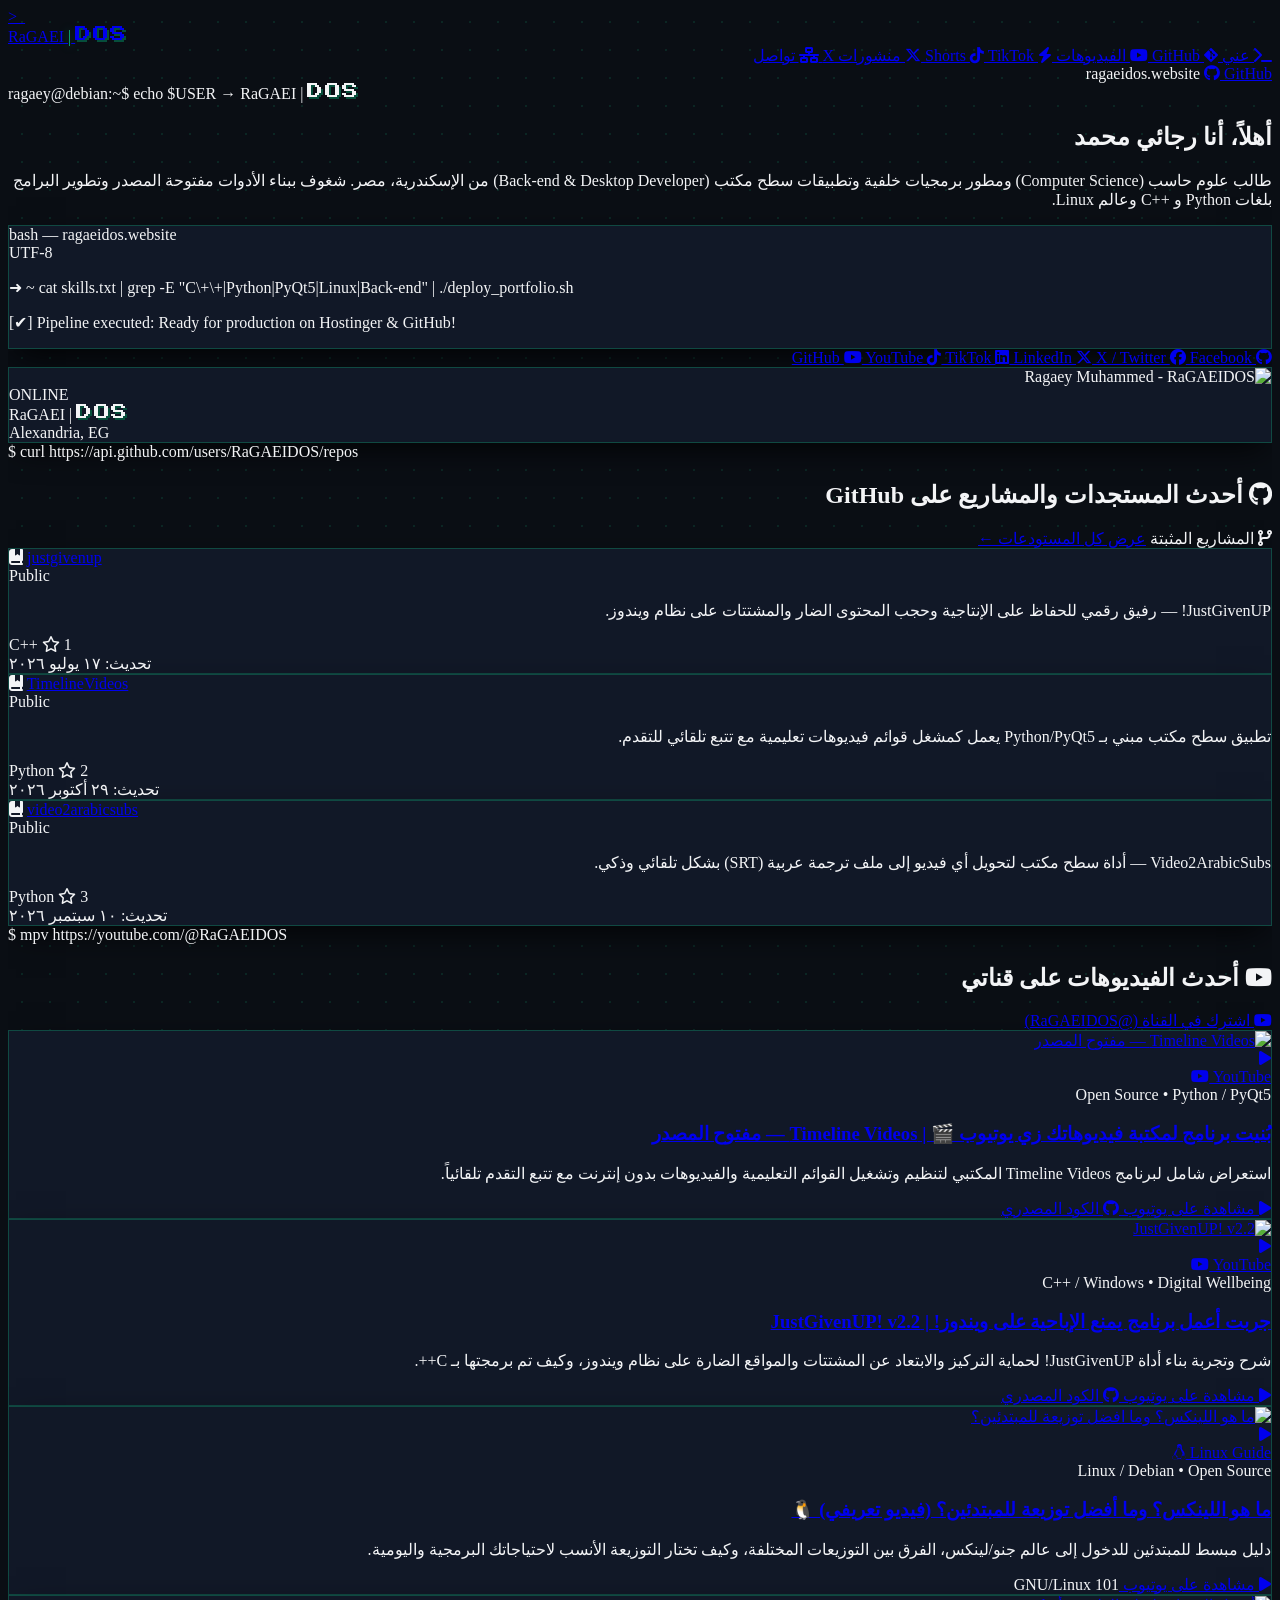
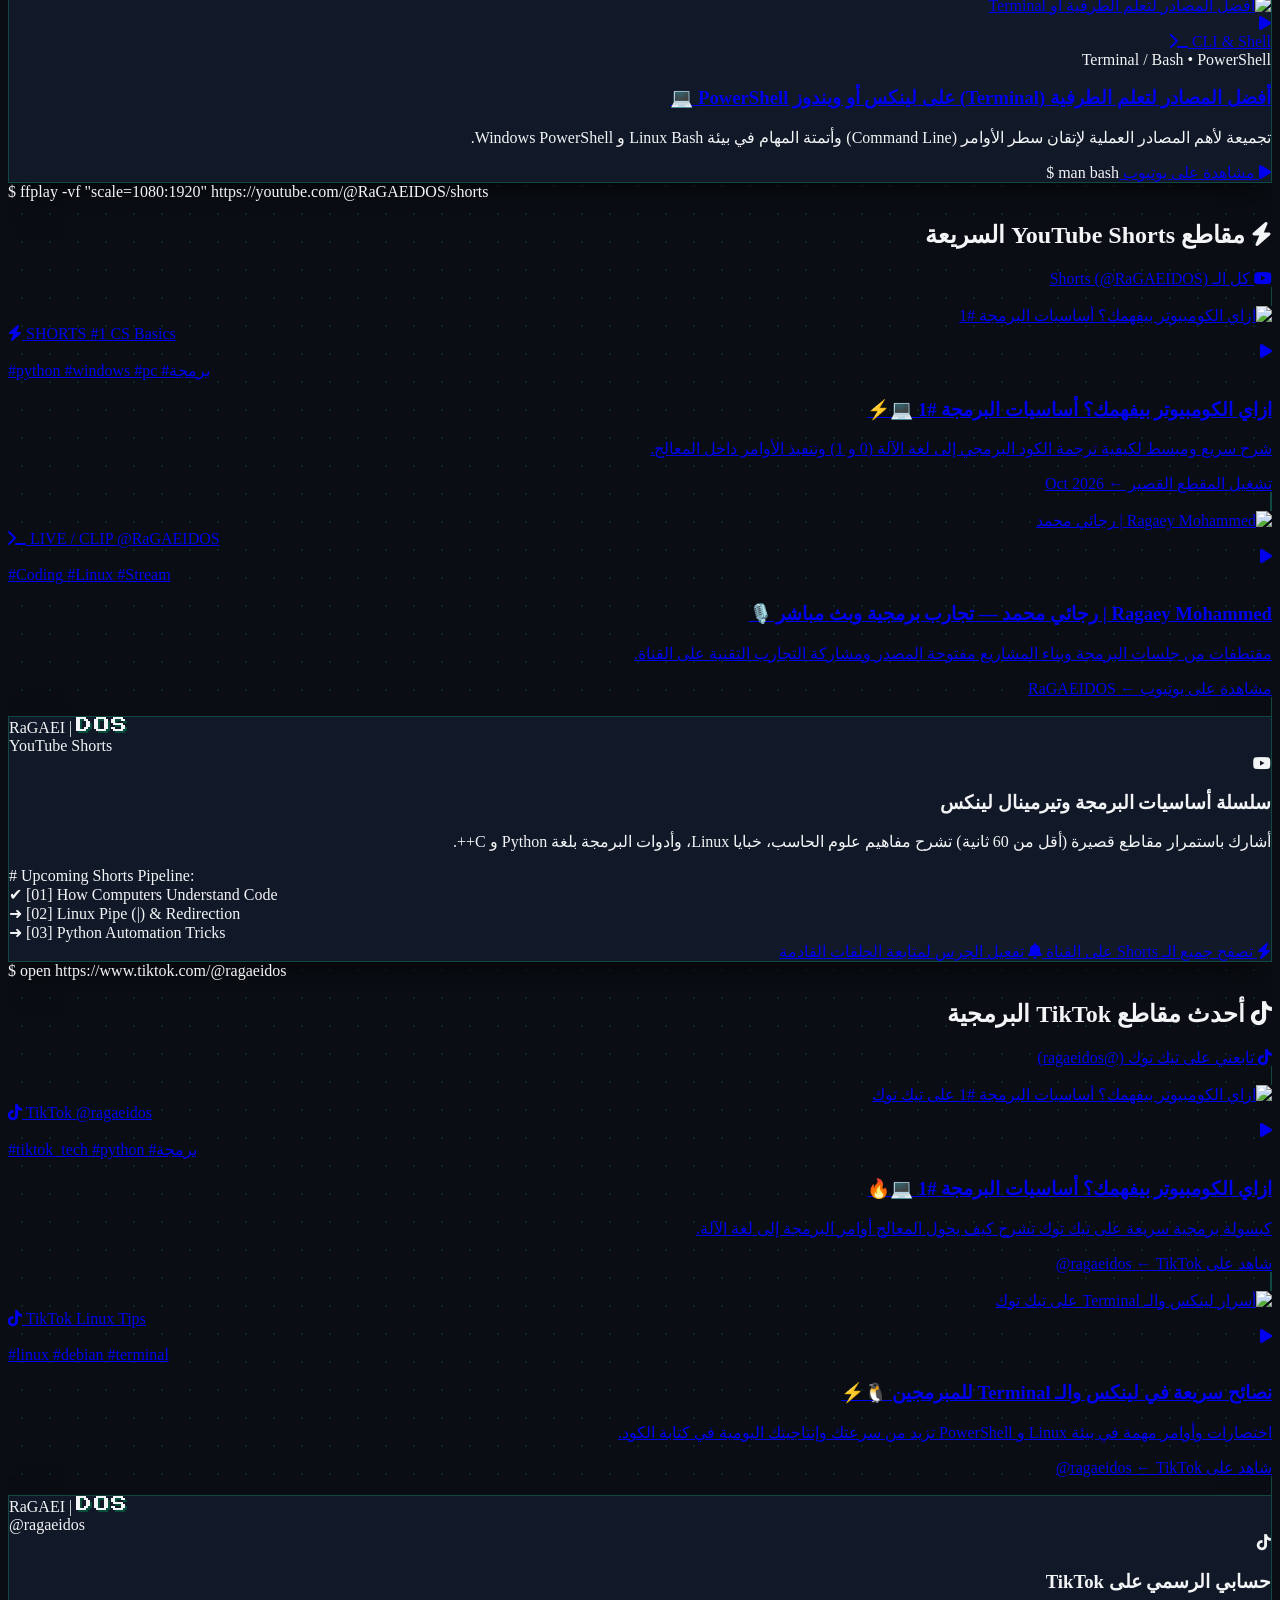
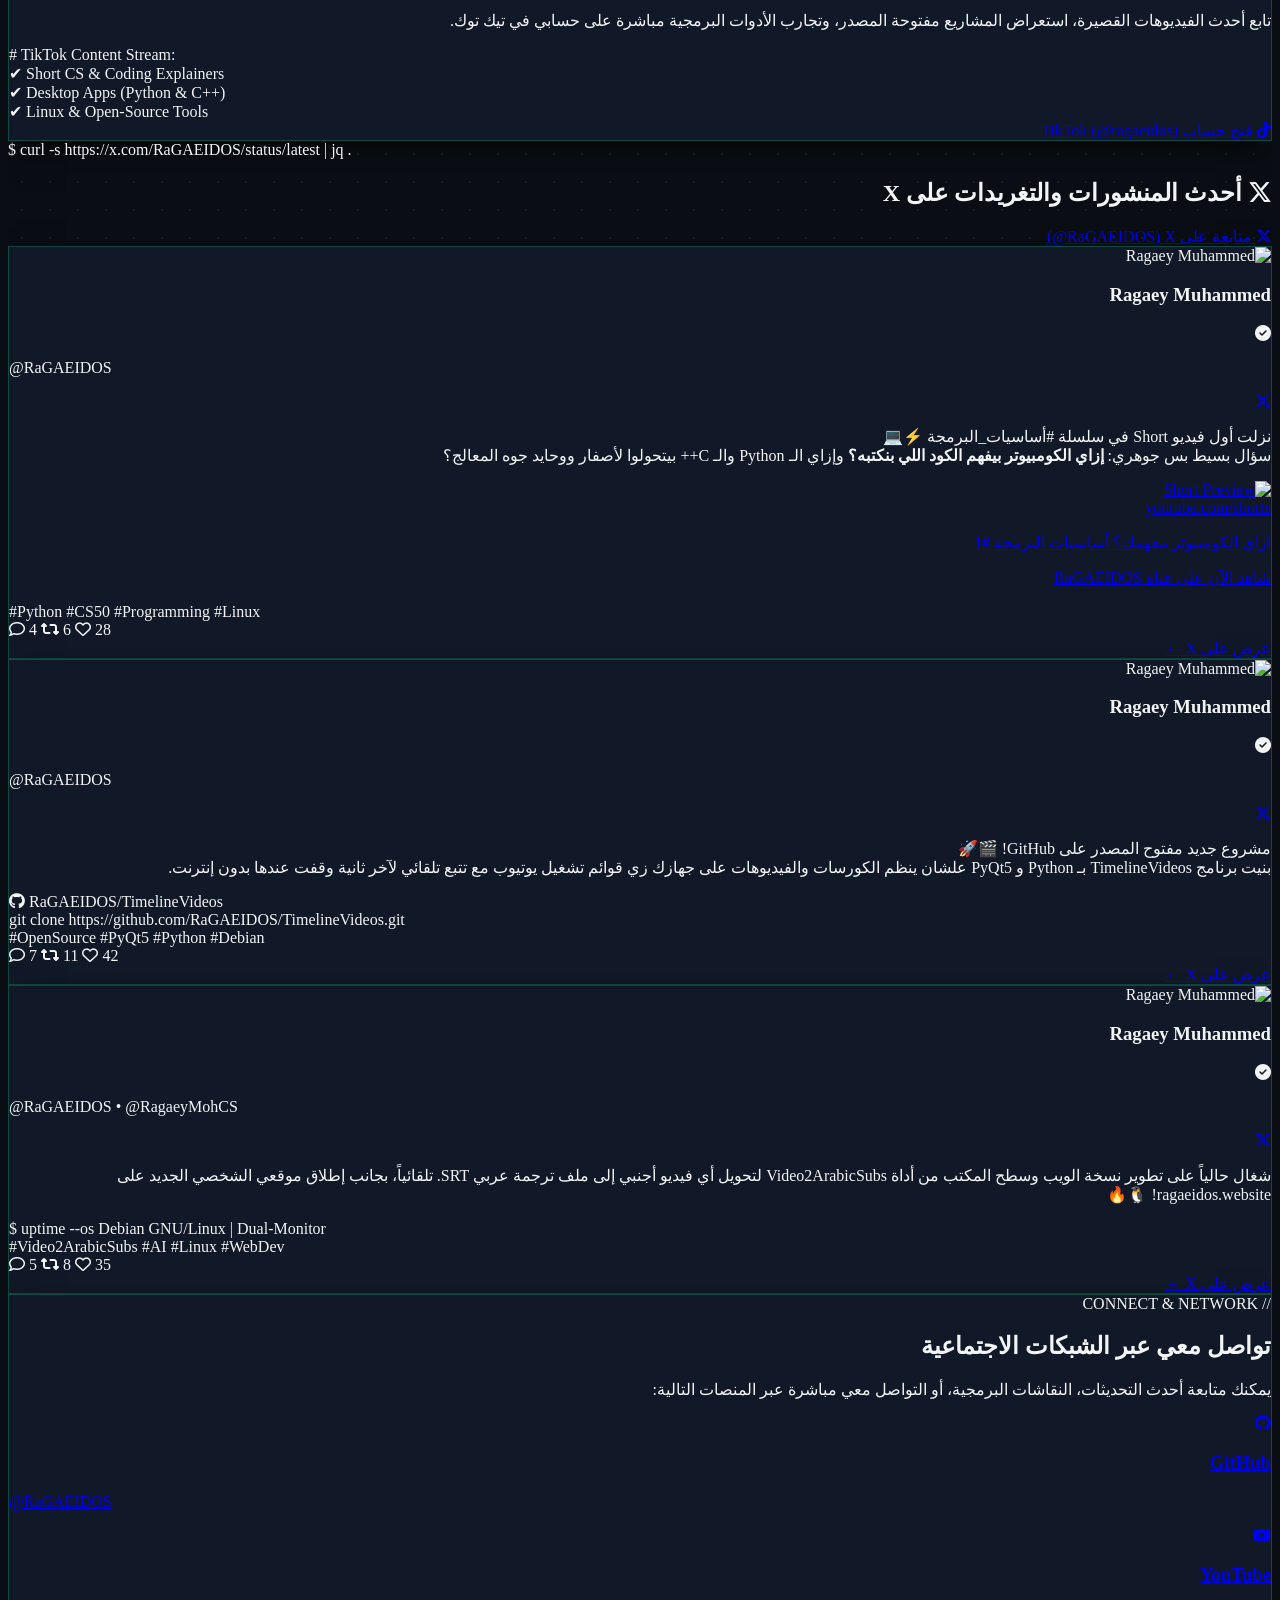
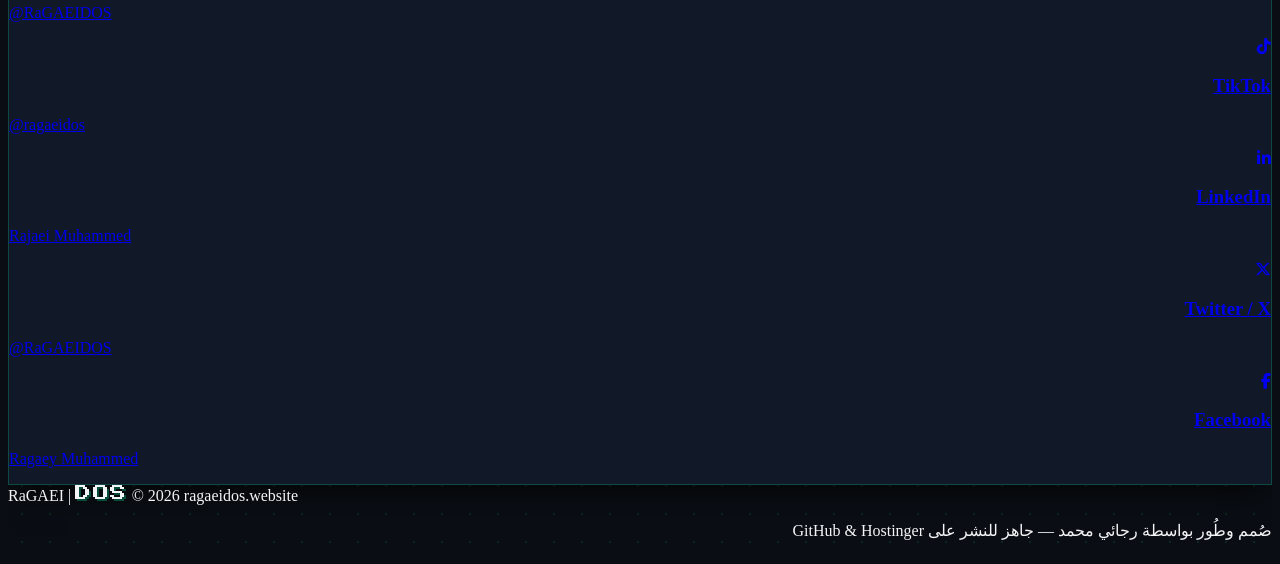
==== commit e0242cb2: "FIX x post view and add TIKTOK ACCOUNT too my website." ====
--- a/index.html
+++ b/index.html
@@ -109,6 +109,9 @@
                 <a href="#shorts" class="hover:text-emerald-400 transition flex items-center gap-1.5">
                     <i class="fa-solid fa-bolt text-xs text-amber-400"></i> Shorts
                 </a>
+                <a href="#tiktok" class="hover:text-emerald-400 transition flex items-center gap-1.5">
+                    <i class="fa-brands fa-tiktok text-xs text-pink-500"></i> TikTok
+                </a>
                 <a href="#x-posts" class="hover:text-emerald-400 transition flex items-center gap-1.5">
                     <i class="fa-brands fa-x-twitter text-xs text-sky-400"></i> منشورات X
                 </a>
@@ -120,7 +123,7 @@
             <!-- Domain Badge & Live GitHub Button -->
             <div class="flex items-center gap-3">
                 <span class="hidden lg:inline-flex items-center gap-1.5 px-3 py-1 rounded-full text-xs font-mono bg-emerald-950/60 text-emerald-400 border border-emerald-700/50">
-                    <span class="w-2 h-2 rounded-full bg-emerald-400 animate-ping"></span>
+                    <span class="w-2 h-2 rounded-full bg-emerald-400"></span>
                     ragaeidos.website
                 </span>
                 <a href="https://github.com/RaGAEIDOS" target="_blank" rel="noopener noreferrer" 
@@ -178,19 +181,22 @@
 
                 <!-- Quick Social Links Bar -->
                 <div class="flex flex-wrap items-center gap-3 pt-2">
-                    <a href="https://github.com/RaGAEIDOS" target="_blank" class="px-4 py-2.5 rounded-xl bg-gray-900 hover:bg-gray-800 border border-gray-700 hover:border-emerald-400 text-white font-semibold transition flex items-center gap-2 text-sm shadow">
+                    <a href="https://github.com/RaGAEIDOS" target="_blank" rel="noopener noreferrer" class="px-4 py-2.5 rounded-xl bg-gray-900 hover:bg-gray-800 border border-gray-700 hover:border-emerald-400 text-white font-semibold transition flex items-center gap-2 text-sm shadow">
                         <i class="fa-brands fa-github text-lg text-white"></i> GitHub
                     </a>
-                    <a href="https://www.youtube.com/@RaGAEIDOS" target="_blank" class="px-4 py-2.5 rounded-xl bg-gray-900 hover:bg-gray-800 border border-gray-700 hover:border-red-500 text-white font-semibold transition flex items-center gap-2 text-sm shadow">
+                    <a href="https://www.youtube.com/@RaGAEIDOS" target="_blank" rel="noopener noreferrer" class="px-4 py-2.5 rounded-xl bg-gray-900 hover:bg-gray-800 border border-gray-700 hover:border-red-500 text-white font-semibold transition flex items-center gap-2 text-sm shadow">
                         <i class="fa-brands fa-youtube text-lg text-red-500"></i> YouTube
                     </a>
-                    <a href="https://linkedin.com/in/rajaei-muhammed-a86637223" target="_blank" class="px-4 py-2.5 rounded-xl bg-gray-900 hover:bg-gray-800 border border-gray-700 hover:border-blue-400 text-white font-semibold transition flex items-center gap-2 text-sm shadow">
+                    <a href="https://www.tiktok.com/@ragaeidos" target="_blank" rel="noopener noreferrer" class="px-4 py-2.5 rounded-xl bg-gray-900 hover:bg-gray-800 border border-gray-700 hover:border-pink-500 text-white font-semibold transition flex items-center gap-2 text-sm shadow">
+                        <i class="fa-brands fa-tiktok text-lg text-pink-500"></i> TikTok
+                    </a>
+                    <a href="https://linkedin.com/in/rajaei-muhammed-a86637223" target="_blank" rel="noopener noreferrer" class="px-4 py-2.5 rounded-xl bg-gray-900 hover:bg-gray-800 border border-gray-700 hover:border-blue-400 text-white font-semibold transition flex items-center gap-2 text-sm shadow">
                         <i class="fa-brands fa-linkedin text-lg text-blue-400"></i> LinkedIn
                     </a>
-                    <a href="https://twitter.com/RaGAEIDOS" target="_blank" class="px-4 py-2.5 rounded-xl bg-gray-900 hover:bg-gray-800 border border-gray-700 hover:border-sky-400 text-white font-semibold transition flex items-center gap-2 text-sm shadow">
-                        <i class="fa-brands fa-x-twitter text-lg text-sky-400"></i> Twitter
+                    <a href="https://twitter.com/RaGAEIDOS" target="_blank" rel="noopener noreferrer" class="px-4 py-2.5 rounded-xl bg-gray-900 hover:bg-gray-800 border border-gray-700 hover:border-sky-400 text-white font-semibold transition flex items-center gap-2 text-sm shadow">
+                        <i class="fa-brands fa-x-twitter text-lg text-sky-400"></i> X / Twitter
                     </a>
-                    <a href="https://facebook.com/RaGAEIDOS" target="_blank" class="px-4 py-2.5 rounded-xl bg-gray-900 hover:bg-gray-800 border border-gray-700 hover:border-blue-500 text-white font-semibold transition flex items-center gap-2 text-sm shadow">
+                    <a href="https://www.facebook.com/profile.php?id=61594817563491" target="_blank" rel="noopener noreferrer" class="px-4 py-2.5 rounded-xl bg-gray-900 hover:bg-gray-800 border border-gray-700 hover:border-blue-500 text-white font-semibold transition flex items-center gap-2 text-sm shadow">
                         <i class="fa-brands fa-facebook text-lg text-blue-500"></i> Facebook
                     </a>
                 </div>
@@ -205,8 +211,8 @@
                     <!-- Main Image Container -->
                     <div class="relative w-full h-full rounded-3xl overflow-hidden terminal-box border-2 border-emerald-500/40 bg-gray-900 flex flex-col justify-between">
                         <img id="profileImage" 
-                             src="https://github.com/RaGAEIDOS.png" 
-                             onerror="this.onerror=null; this.src='https://unavatar.io/youtube/RaGAEIDOS';"
+                             src="https://unavatar.io/youtube/RaGAEIDOS" 
+                             onerror="this.onerror=null; this.src='https://github.com/RaGAEIDOS.png';"
                              alt="Ragaey Muhammed - RaGAEIDOS" 
                              class="w-full h-full object-cover object-center transition duration-500 group-hover:scale-105">
                         
@@ -617,7 +623,168 @@
             </div>
         </section>
 
-        <!-- NEW SECTION: Latest X (Twitter) Posts & Live Timeline -->
+        <!-- NEW SECTION: TikTok Videos Showcase (@ragaeidos) -->
+        <section id="tiktok" class="space-y-8">
+            <div class="flex flex-col sm:flex-row sm:items-end justify-between gap-4 border-b border-gray-800 pb-4">
+                <div>
+                    <div class="flex items-center gap-2 text-pink-400 font-mono text-xs mb-1" dir="ltr">
+                        <span>$ open https://www.tiktok.com/@ragaeidos</span>
+                    </div>
+                    <h2 class="text-3xl font-black text-white flex items-center gap-3">
+                        <span class="w-9 h-9 rounded-xl bg-pink-500/15 border border-pink-500/40 flex items-center justify-center text-pink-500 shadow-lg shadow-pink-500/10">
+                            <i class="fa-brands fa-tiktok text-xl"></i>
+                        </span>
+                        <span>أحدث مقاطع TikTok البرمجية</span>
+                    </h2>
+                </div>
+                <a href="https://www.tiktok.com/@ragaeidos" target="_blank" rel="noopener noreferrer"
+                   class="px-4 py-2.5 rounded-xl bg-gradient-to-r from-pink-600 to-cyan-500 hover:from-pink-500 hover:to-cyan-400 text-white text-sm font-bold transition flex items-center gap-2 self-start sm:self-auto shadow-lg shadow-pink-500/20">
+                    <i class="fa-brands fa-tiktok"></i>
+                    <span>تابعني على تيك توك (@ragaeidos)</span>
+                </a>
+            </div>
+
+            <div class="grid grid-cols-1 sm:grid-cols-2 lg:grid-cols-3 gap-6">
+                <!-- TikTok Card 1 -->
+                <a href="https://www.tiktok.com/@ragaeidos" target="_blank" rel="noopener noreferrer"
+                   class="terminal-box rounded-2xl overflow-hidden group flex flex-col justify-between relative border border-gray-800 hover:border-pink-500/70 transition duration-300">
+                    <div class="relative aspect-[9/13] bg-gray-950 overflow-hidden">
+                        <img src="https://i.ytimg.com/vi/IyhKHqWOPUE/hqdefault.jpg" 
+                             alt="ازاي الكومبيوتر بيفهمك؟ أساسيات البرمجة #1 على تيك توك" 
+                             class="w-full h-full object-cover object-center group-hover:scale-105 transition duration-500 opacity-85 group-hover:opacity-100">
+                        <div class="absolute inset-0 bg-gradient-to-t from-gray-950 via-gray-950/35 to-transparent"></div>
+                        
+                        <!-- Top Badges -->
+                        <div class="absolute top-3 inset-x-3 flex items-center justify-between" dir="ltr">
+                            <span class="px-2.5 py-1 rounded-full bg-black/85 border border-pink-500/50 text-pink-400 font-mono text-[11px] font-bold flex items-center gap-1.5 shadow-lg">
+                                <i class="fa-brands fa-tiktok text-cyan-400"></i> TikTok
+                            </span>
+                            <span class="px-2.5 py-1 rounded-full bg-black/80 border border-gray-700 text-white font-mono text-[11px]">
+                                @ragaeidos
+                            </span>
+                        </div>
+
+                        <!-- Center Play Button -->
+                        <div class="absolute inset-0 flex items-center justify-center">
+                            <div class="w-14 h-14 rounded-full bg-gradient-to-tr from-pink-600 to-cyan-400 text-white flex items-center justify-center shadow-2xl shadow-pink-500/50 group-hover:scale-110 transition duration-300">
+                                <i class="fa-solid fa-play text-xl ml-0.5"></i>
+                            </div>
+                        </div>
+
+                        <!-- Bottom Info -->
+                        <div class="absolute bottom-0 inset-x-0 p-5 space-y-2 text-right">
+                            <div class="flex flex-wrap gap-1.5 text-[11px] font-mono text-cyan-400" dir="ltr">
+                                <span>#tiktok_tech</span>
+                                <span>#python</span>
+                                <span>#برمجة</span>
+                            </div>
+                            <h3 class="text-lg font-extrabold text-white leading-snug group-hover:text-pink-400 transition">
+                                ازاي الكومبيوتر بيفهمك؟ أساسيات البرمجة #1 💻🔥
+                            </h3>
+                            <p class="text-xs text-gray-300 line-clamp-2">
+                                كبسولة برمجية سريعة على تيك توك تشرح كيف يحول المعالج أوامر البرمجة إلى لغة الآلة.
+                            </p>
+                            <div class="pt-2 flex items-center justify-between text-[11px] font-mono text-gray-400 border-t border-gray-800/80">
+                                <span class="text-pink-400 font-sans font-bold">شاهد على TikTok &larr;</span>
+                                <span dir="ltr">@ragaeidos</span>
+                            </div>
+                        </div>
+                    </div>
+                </a>
+
+                <!-- TikTok Card 2 -->
+                <a href="https://www.tiktok.com/@ragaeidos" target="_blank" rel="noopener noreferrer"
+                   class="terminal-box rounded-2xl overflow-hidden group flex flex-col justify-between relative border border-gray-800 hover:border-cyan-400/70 transition duration-300">
+                    <div class="relative aspect-[9/13] bg-gray-950 overflow-hidden">
+                        <img src="https://i.ytimg.com/vi/jwDZIJw8aG4/hqdefault.jpg" 
+                             alt="أسرار لينكس والـ Terminal على تيك توك" 
+                             class="w-full h-full object-cover object-center group-hover:scale-105 transition duration-500 opacity-85 group-hover:opacity-100">
+                        <div class="absolute inset-0 bg-gradient-to-t from-gray-950 via-gray-950/35 to-transparent"></div>
+                        
+                        <!-- Top Badges -->
+                        <div class="absolute top-3 inset-x-3 flex items-center justify-between" dir="ltr">
+                            <span class="px-2.5 py-1 rounded-full bg-black/85 border border-cyan-400/50 text-cyan-400 font-mono text-[11px] font-bold flex items-center gap-1.5 shadow-lg">
+                                <i class="fa-brands fa-tiktok text-pink-500"></i> TikTok
+                            </span>
+                            <span class="px-2.5 py-1 rounded-full bg-black/80 border border-gray-700 text-emerald-400 font-mono text-[11px]">
+                                Linux Tips
+                            </span>
+                        </div>
+
+                        <!-- Center Play Button -->
+                        <div class="absolute inset-0 flex items-center justify-center">
+                            <div class="w-14 h-14 rounded-full bg-gradient-to-tr from-cyan-500 to-pink-500 text-white flex items-center justify-center shadow-2xl shadow-cyan-500/50 group-hover:scale-110 transition duration-300">
+                                <i class="fa-solid fa-play text-xl ml-0.5"></i>
+                            </div>
+                        </div>
+
+                        <!-- Bottom Info -->
+                        <div class="absolute bottom-0 inset-x-0 p-5 space-y-2 text-right">
+                            <div class="flex flex-wrap gap-1.5 text-[11px] font-mono text-pink-400" dir="ltr">
+                                <span>#linux</span>
+                                <span>#debian</span>
+                                <span>#terminal</span>
+                            </div>
+                            <h3 class="text-lg font-extrabold text-white leading-snug group-hover:text-cyan-400 transition">
+                                نصائح سريعة في لينكس والـ Terminal للمبرمجين 🐧⚡
+                            </h3>
+                            <p class="text-xs text-gray-300 line-clamp-2">
+                                اختصارات وأوامر مهمة في بيئة Linux و PowerShell تزيد من سرعتك وإنتاجيتك اليومية في كتابة الكود.
+                            </p>
+                            <div class="pt-2 flex items-center justify-between text-[11px] font-mono text-gray-400 border-t border-gray-800/80">
+                                <span class="text-cyan-400 font-sans font-bold">شاهد على TikTok &larr;</span>
+                                <span dir="ltr">@ragaeidos</span>
+                            </div>
+                        </div>
+                    </div>
+                </a>
+
+                <!-- TikTok Card 3: Official Profile Hub Card -->
+                <div class="terminal-box rounded-2xl p-6 flex flex-col justify-between relative overflow-hidden border border-dashed border-pink-500/40 bg-gradient-to-b from-gray-900/90 to-[#0a0e14]">
+                    <div class="space-y-4">
+                        <div class="flex items-center justify-between" dir="ltr">
+                            <div class="flex flex-row items-center gap-1.5" style="direction: ltr !important;">
+                                <span class="font-mono text-xs font-bold text-white">RaGAEI</span>
+                                <span class="text-emerald-400 font-bold">|</span>
+                                <span class="pixel-dos text-[10px] text-emerald-400">DOS</span>
+                            </div>
+                            <span class="px-2.5 py-1 rounded-md bg-pink-500/10 border border-pink-500/30 text-pink-400 font-mono text-xs">
+                                @ragaeidos
+                            </span>
+                        </div>
+
+                        <div class="w-16 h-16 rounded-2xl bg-gradient-to-tr from-pink-500/20 to-cyan-400/20 border border-pink-500/40 flex items-center justify-center text-white mx-auto my-4 shadow-inner">
+                            <i class="fa-brands fa-tiktok text-3xl text-pink-400"></i>
+                        </div>
+
+                        <h3 class="text-xl font-black text-white text-center">
+                            حسابي الرسمي على TikTok
+                        </h3>
+
+                        <p class="text-sm text-gray-300 text-center leading-relaxed">
+                            تابع أحدث الفيديوهات القصيرة، استعراض المشاريع مفتوحة المصدر، وتجارب الأدوات البرمجية مباشرة على حسابي في تيك توك.
+                        </p>
+
+                        <div class="rounded-xl bg-gray-950/90 border border-gray-800 p-3.5 font-mono text-xs text-left space-y-1.5" dir="ltr">
+                            <div class="text-gray-400"># TikTok Content Stream:</div>
+                            <div class="text-pink-400">✔ Short CS &amp; Coding Explainers</div>
+                            <div class="text-cyan-400">✔ Desktop Apps (Python &amp; C++)</div>
+                            <div class="text-emerald-400">✔ Linux &amp; Open-Source Tools</div>
+                        </div>
+                    </div>
+
+                    <div class="pt-6 space-y-3">
+                        <a href="https://www.tiktok.com/@ragaeidos" target="_blank" rel="noopener noreferrer"
+                           class="w-full py-3 px-4 rounded-xl bg-gradient-to-r from-pink-600 to-cyan-500 hover:from-pink-500 hover:to-cyan-400 text-white font-bold text-sm transition flex items-center justify-center gap-2 shadow-lg shadow-pink-600/25">
+                            <i class="fa-brands fa-tiktok"></i>
+                            <span>فتح حساب TikTok (@ragaeidos)</span>
+                        </a>
+                    </div>
+                </div>
+            </div>
+        </section>
+
+        <!-- Latest X (Twitter) Posts (Fast Native Cards - Zero Lag) -->
         <section id="x-posts" class="space-y-8">
             <div class="flex flex-col sm:flex-row sm:items-end justify-between gap-4 border-b border-gray-800 pb-4">
                 <div>
@@ -632,25 +799,17 @@
                     </h2>
                 </div>
 
-                <!-- View Switcher + Follow Button -->
-                <div class="flex flex-wrap items-center gap-2">
-                    <button id="btnShowCards" onclick="switchXTab('cards')" 
-                            class="px-3.5 py-2 rounded-xl text-xs font-bold transition flex items-center gap-1.5 bg-emerald-500 text-gray-950 shadow">
-                        <i class="fa-solid fa-grip"></i> أبرز المنشورات
-                    </button>
-                    <button id="btnShowWidget" onclick="switchXTab('widget')" 
-                            class="px-3.5 py-2 rounded-xl text-xs font-bold transition flex items-center gap-1.5 bg-gray-900 text-gray-300 border border-gray-700 hover:border-sky-400">
-                        <i class="fa-solid fa-satellite-dish text-sky-400"></i> البث الحي من X
-                    </button>
+                <!-- Direct Follow Button on X -->
+                <div class="flex items-center gap-2">
                     <a href="https://x.com/RaGAEIDOS" target="_blank" rel="noopener noreferrer"
-                       class="px-4 py-2 rounded-xl bg-sky-500/20 hover:bg-sky-500/30 text-sky-400 border border-sky-500/30 text-xs font-bold transition flex items-center gap-1.5">
+                       class="px-4 py-2.5 rounded-xl bg-sky-500/20 hover:bg-sky-500/30 text-sky-400 border border-sky-500/30 text-sm font-bold transition flex items-center gap-2">
                         <i class="fa-brands fa-x-twitter"></i>
-                        <span dir="ltr">@RaGAEIDOS</span>
+                        <span>متابعة على X (<span dir="ltr">@RaGAEIDOS</span>)</span>
                     </a>
                 </div>
             </div>
 
-            <!-- Tab 1: Fast-Loading High-Craft X Post Cards (Never blocked by browser tracking prevention) -->
+            <!-- Fast-Loading High-Craft X Post Cards (Zero external script lag) -->
             <div id="xCardsGrid" class="grid grid-cols-1 md:grid-cols-2 lg:grid-cols-3 gap-6">
                 
                 <!-- X Post 1: Short #1 Release -->
@@ -805,29 +964,6 @@
                     </div>
                 </article>
             </div>
-
-            <!-- Tab 2: Official Live X Timeline Embed Widget -->
-            <div id="xLiveWidgetContainer" class="hidden terminal-box rounded-2xl p-6 max-w-3xl mx-auto">
-                <div class="flex items-center justify-between mb-4 pb-3 border-b border-gray-800">
-                    <span class="text-sm font-bold text-white flex items-center gap-2">
-                        <i class="fa-brands fa-x-twitter text-sky-400"></i>
-                        الخط الزمني المباشر لـ @RaGAEIDOS
-                    </span>
-                    <a href="https://x.com/RaGAEIDOS" target="_blank" class="text-xs font-mono text-sky-400 hover:underline" dir="ltr">
-                        Open in X.com &nearr;
-                    </a>
-                </div>
-                <div class="bg-gray-950 rounded-xl p-4 min-h-[420px] flex flex-col items-center justify-center">
-                    <a class="twitter-timeline" 
-                       data-theme="dark" 
-                       data-height="500" 
-                       data-chrome="noheader nofooter noborders transparent" 
-                       href="https://twitter.com/RaGAEIDOS?ref_src=twsrc%5Etfw">
-                        جاري تحميل أحدث التغريدات المباشرة من حساب @RaGAEIDOS على X...
-                    </a>
-                    <script async src="https://platform.twitter.com/widgets.js" charset="utf-8"></script>
-                </div>
-            </div>
         </section>
 
         <!-- Social & Contact Hub Section -->
@@ -840,7 +976,7 @@
                 </p>
             </div>
 
-            <div class="grid grid-cols-1 sm:grid-cols-2 lg:grid-cols-5 gap-4">
+            <div class="grid grid-cols-2 sm:grid-cols-3 lg:grid-cols-6 gap-4">
                 <!-- GitHub -->
                 <a href="https://github.com/RaGAEIDOS" target="_blank" rel="noopener noreferrer"
                    class="p-5 rounded-2xl bg-gray-900/90 border border-gray-800 hover:border-emerald-500 transition group flex flex-col items-center text-center gap-3">
@@ -865,6 +1001,18 @@
                     </div>
                 </a>
 
+                <!-- TikTok -->
+                <a href="https://www.tiktok.com/@ragaeidos" target="_blank" rel="noopener noreferrer"
+                   class="p-5 rounded-2xl bg-gray-900/90 border border-gray-800 hover:border-pink-500 transition group flex flex-col items-center text-center gap-3">
+                    <div class="w-12 h-12 rounded-xl bg-gray-800 group-hover:bg-pink-500/20 flex items-center justify-center transition">
+                        <i class="fa-brands fa-tiktok text-2xl text-pink-500"></i>
+                    </div>
+                    <div>
+                        <h3 class="font-bold text-white text-sm">TikTok</h3>
+                        <p class="text-xs font-mono text-gray-400 mt-0.5" dir="ltr">@ragaeidos</p>
+                    </div>
+                </a>
+
                 <!-- LinkedIn -->
                 <a href="https://linkedin.com/in/rajaei-muhammed-a86637223" target="_blank" rel="noopener noreferrer"
                    class="p-5 rounded-2xl bg-gray-900/90 border border-gray-800 hover:border-blue-500 transition group flex flex-col items-center text-center gap-3">
@@ -890,14 +1038,14 @@
                 </a>
 
                 <!-- Facebook -->
-                <a href="https://facebook.com/RaGAEIDOS" target="_blank" rel="noopener noreferrer"
+                <a href="https://www.facebook.com/profile.php?id=61594817563491" target="_blank" rel="noopener noreferrer"
                    class="p-5 rounded-2xl bg-gray-900/90 border border-gray-800 hover:border-blue-600 transition group flex flex-col items-center text-center gap-3">
                     <div class="w-12 h-12 rounded-xl bg-gray-800 group-hover:bg-blue-600/20 flex items-center justify-center transition">
                         <i class="fa-brands fa-facebook-f text-2xl text-blue-500"></i>
                     </div>
                     <div>
                         <h3 class="font-bold text-white text-sm">Facebook</h3>
-                        <p class="text-xs font-mono text-gray-400 mt-0.5" dir="ltr">@RaGAEIDOS</p>
+                        <p class="text-xs font-mono text-gray-400 mt-0.5" dir="ltr">Ragaey Muhammed</p>
                     </div>
                 </a>
             </div>
@@ -1026,26 +1174,6 @@
             localStorage.removeItem('ragaeidos_custom_photo');
         } catch (e) {}
 
-        // Toggle between Custom X Post Cards and Official Live X Widget
-        function switchXTab(tab) {
-            const cardsGrid = document.getElementById('xCardsGrid');
-            const widgetContainer = document.getElementById('xLiveWidgetContainer');
-            const btnCards = document.getElementById('btnShowCards');
-            const btnWidget = document.getElementById('btnShowWidget');
-
-            if (tab === 'widget') {
-                cardsGrid.classList.add('hidden');
-                widgetContainer.classList.remove('hidden');
-                btnWidget.className = "px-3.5 py-2 rounded-xl text-xs font-bold transition flex items-center gap-1.5 bg-sky-500 text-gray-950 shadow";
-                btnCards.className = "px-3.5 py-2 rounded-xl text-xs font-bold transition flex items-center gap-1.5 bg-gray-900 text-gray-300 border border-gray-700 hover:border-emerald-400";
-            } else {
-                widgetContainer.classList.add('hidden');
-                cardsGrid.classList.remove('hidden');
-                btnCards.className = "px-3.5 py-2 rounded-xl text-xs font-bold transition flex items-center gap-1.5 bg-emerald-500 text-gray-950 shadow";
-                btnWidget.className = "px-3.5 py-2 rounded-xl text-xs font-bold transition flex items-center gap-1.5 bg-gray-900 text-gray-300 border border-gray-700 hover:border-sky-400";
-            }
-        }
-
         // Initialize on load
         window.addEventListener('DOMContentLoaded', fetchGitHubRepos);
     </script>
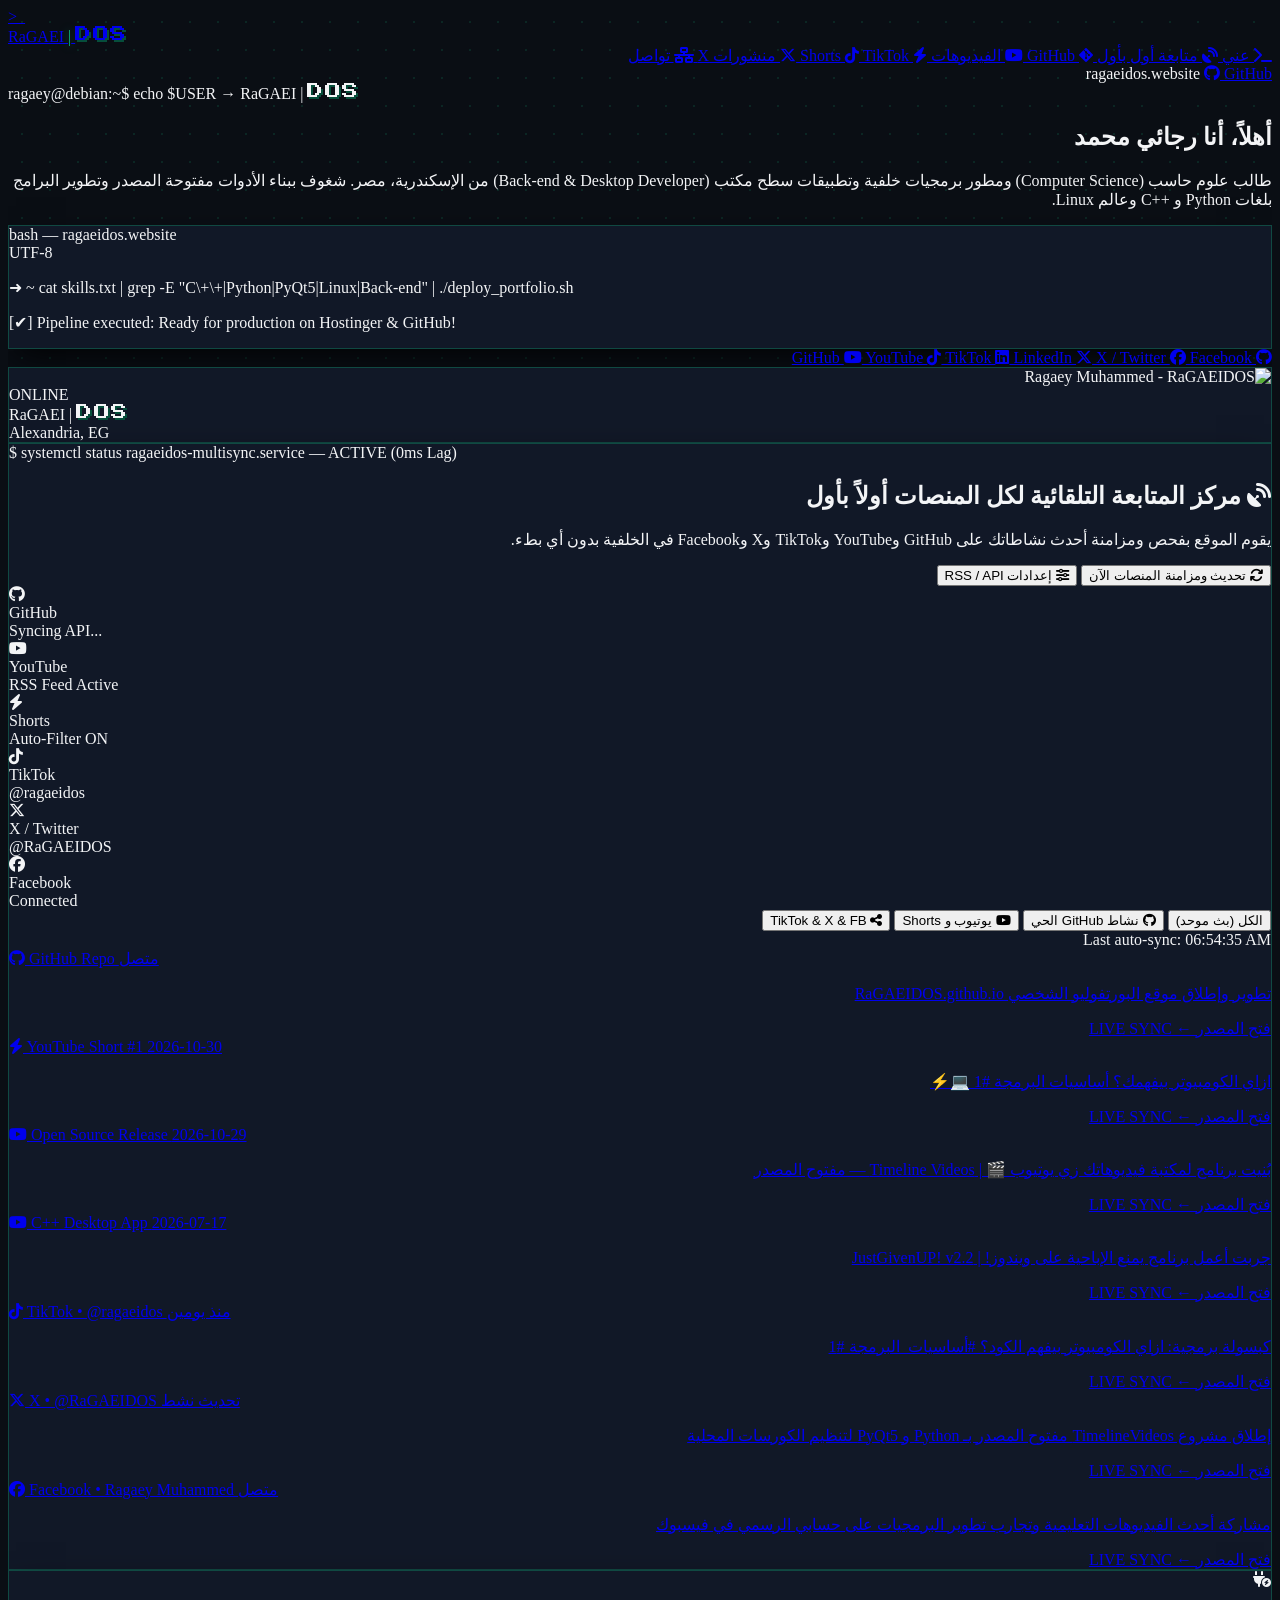
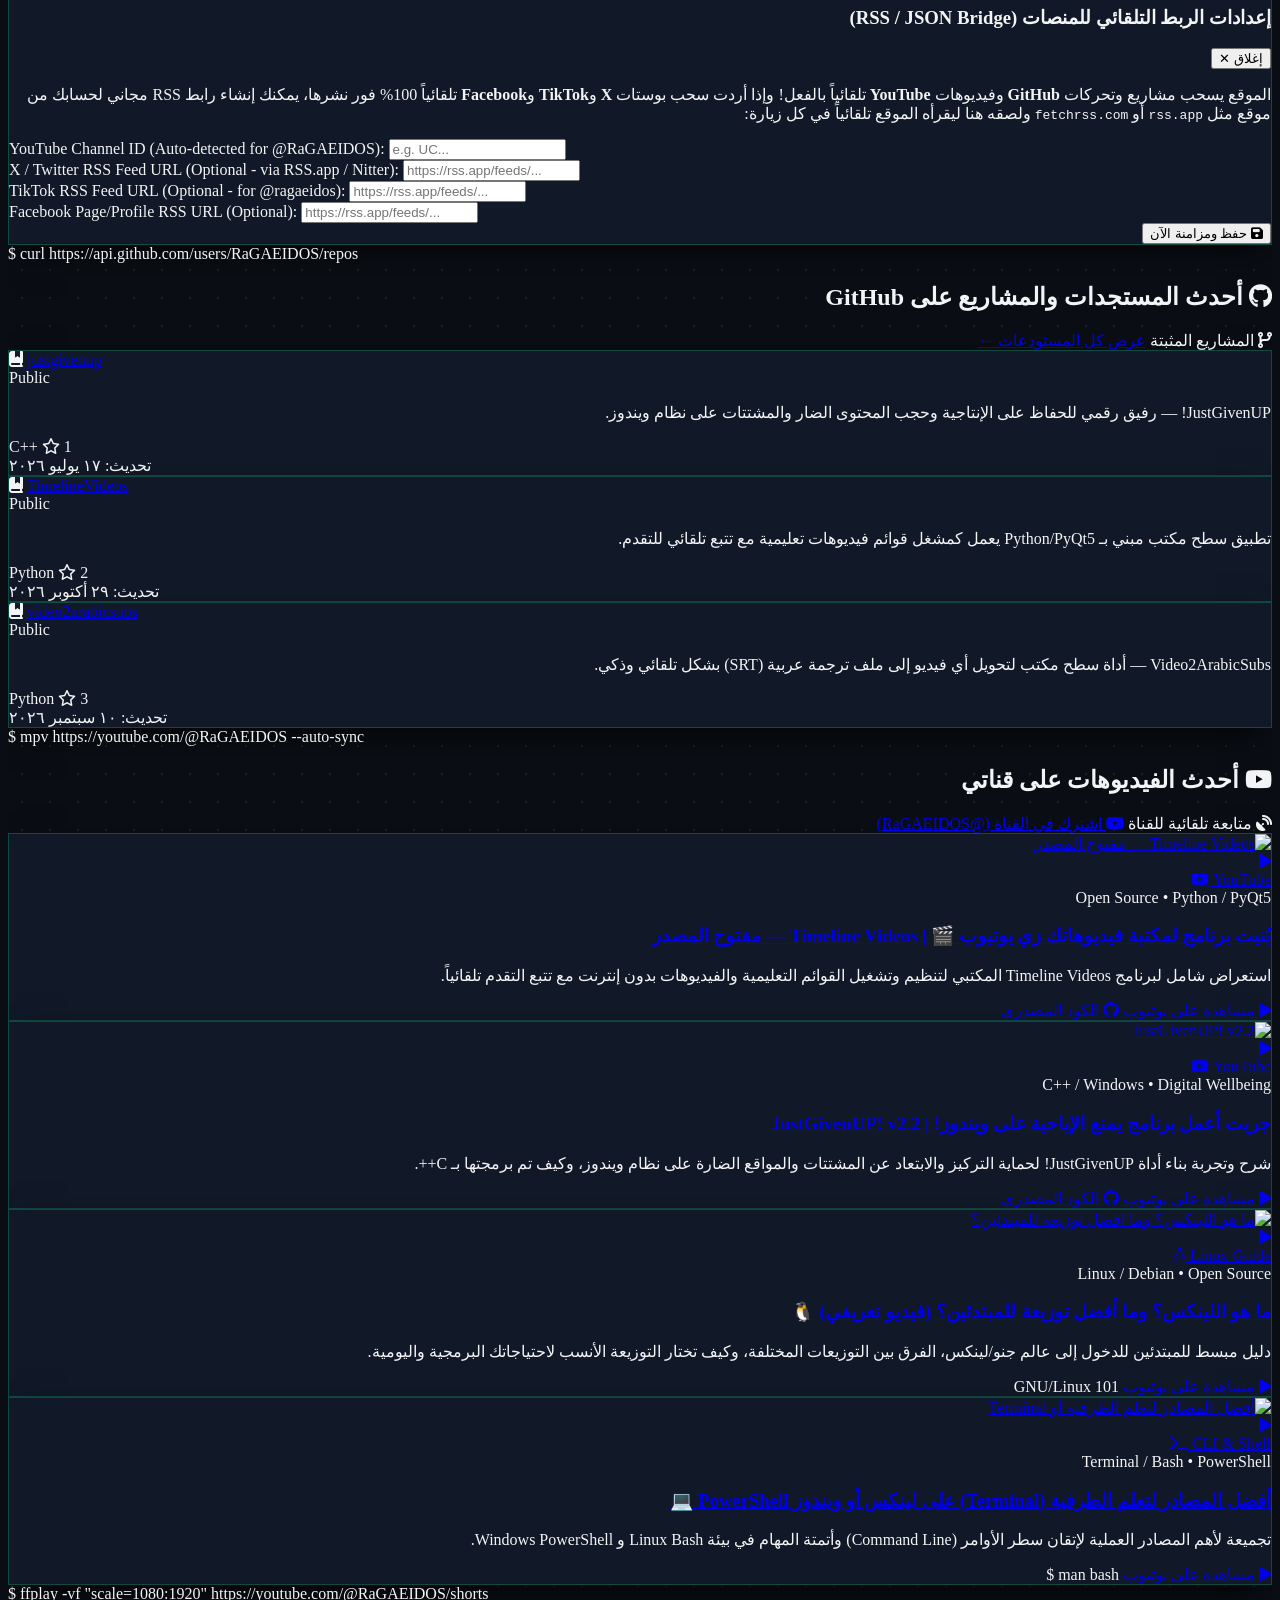
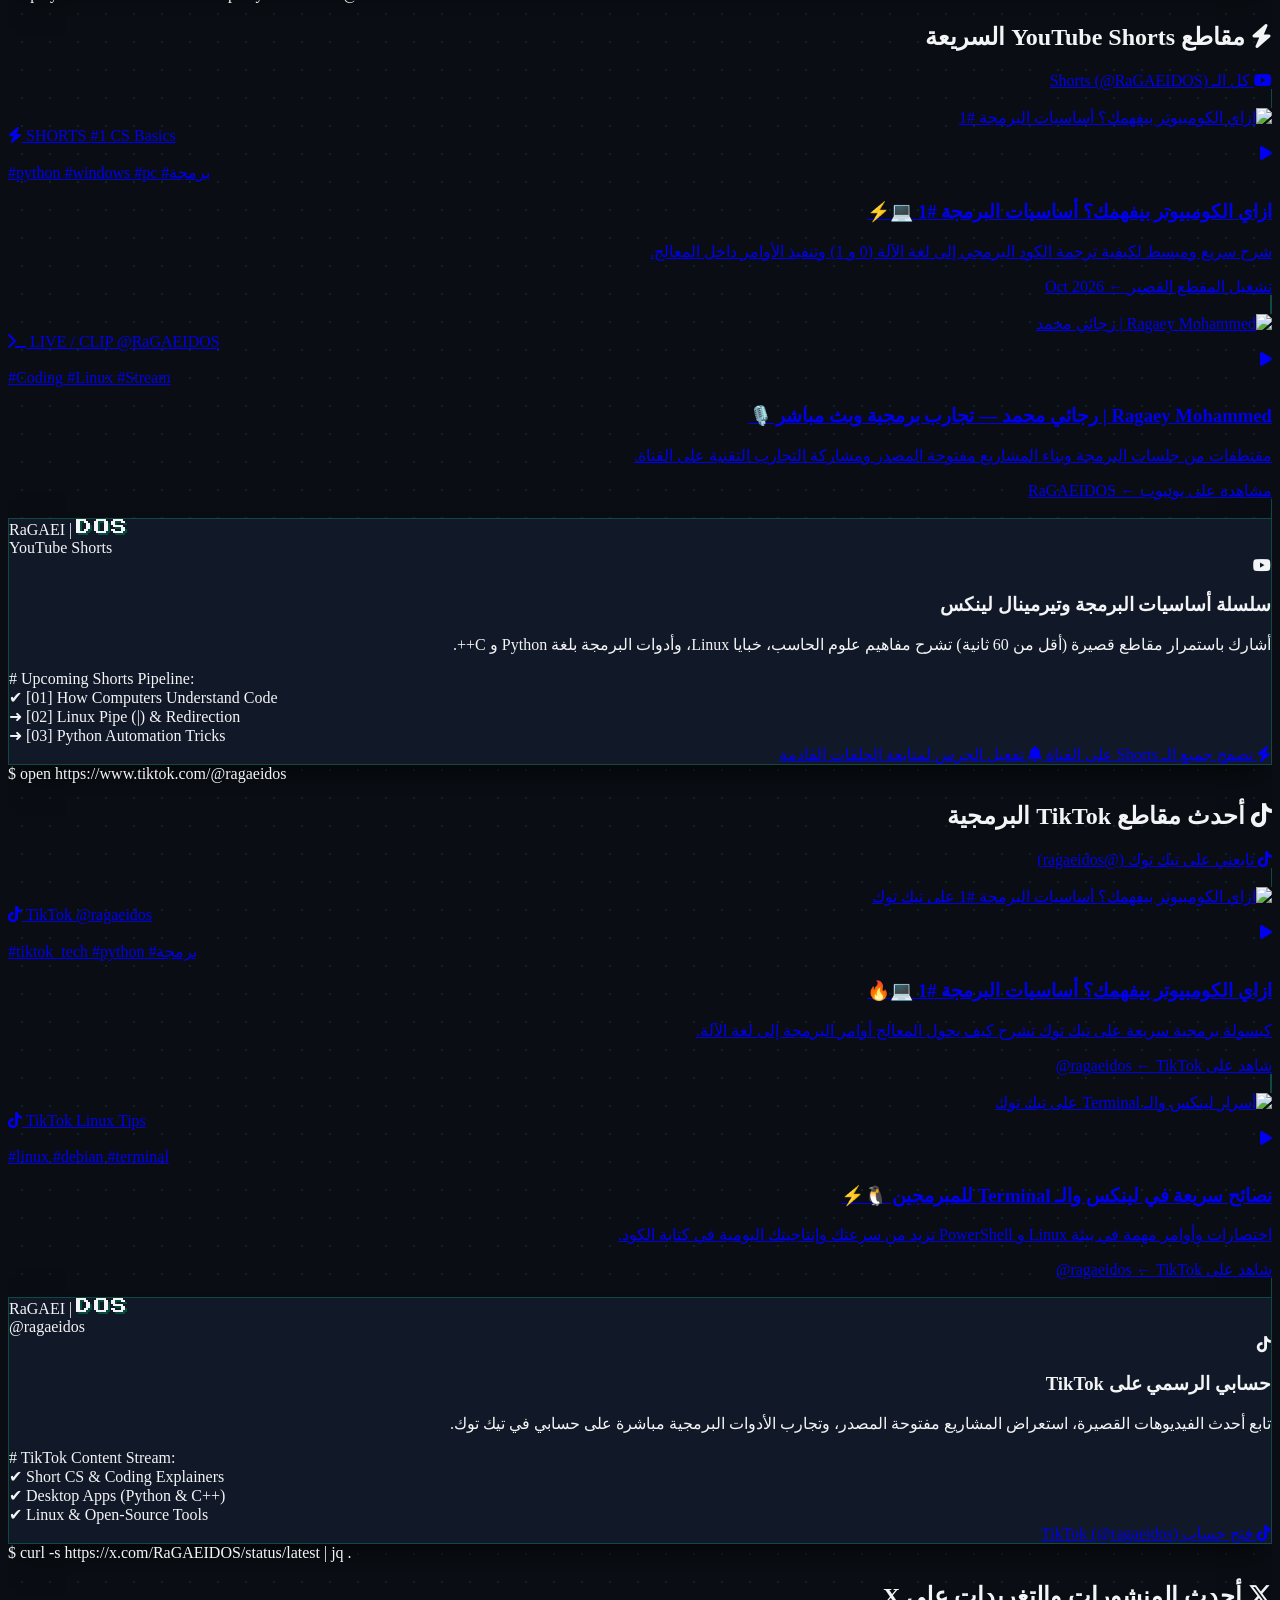
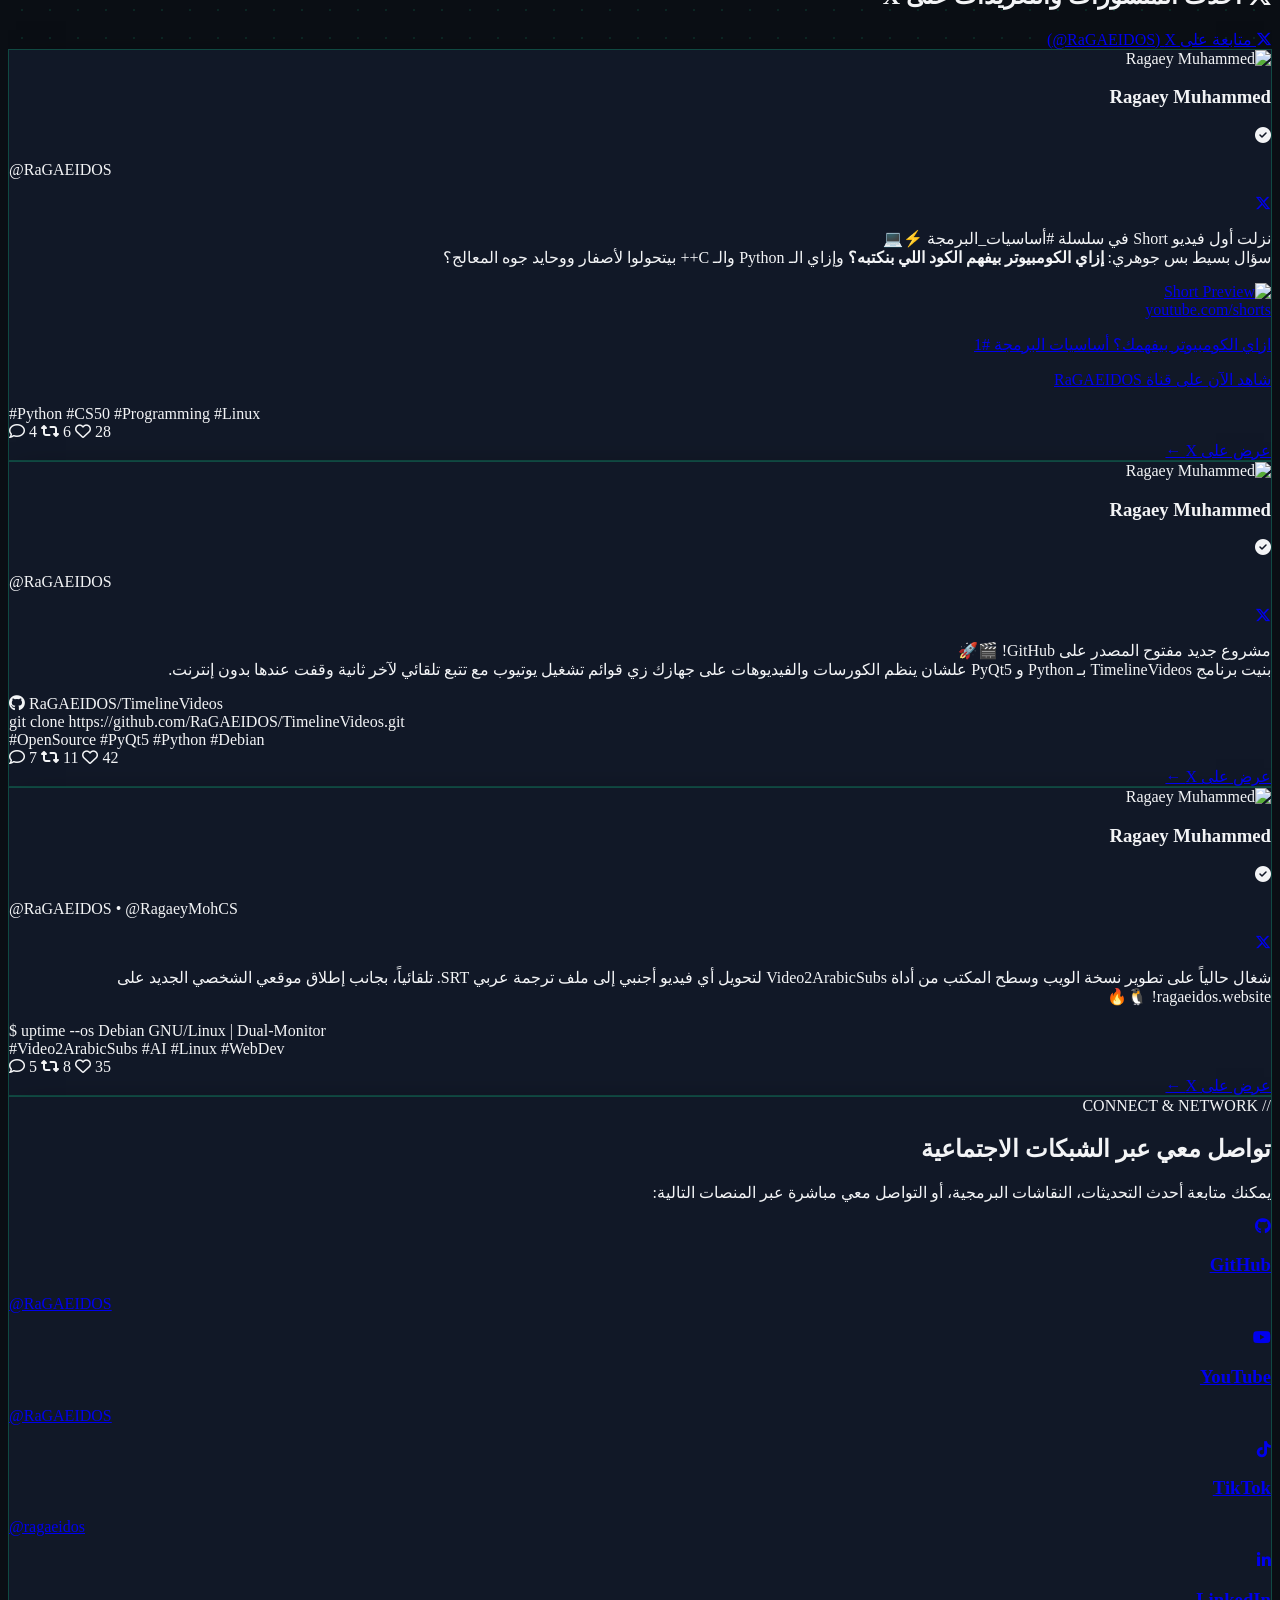
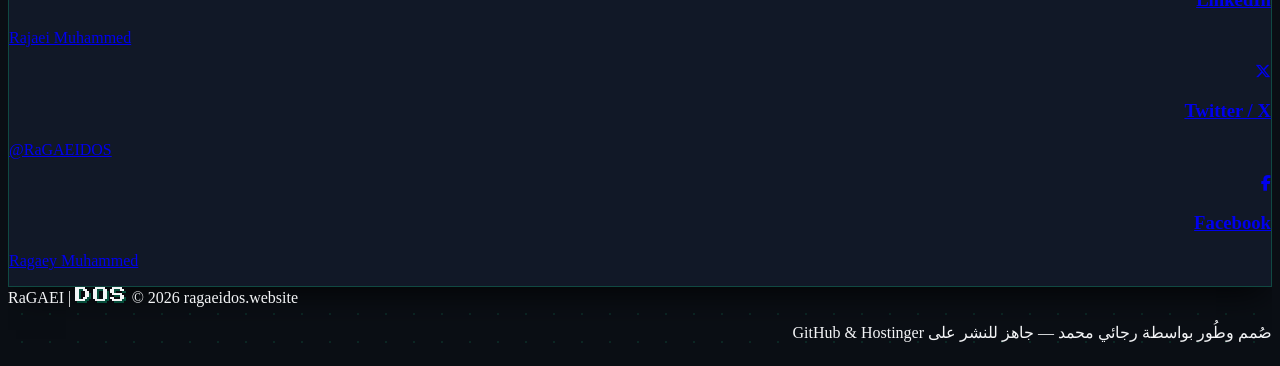
==== commit a7f548df: "Live Activity Stream" ====
--- a/index.html
+++ b/index.html
@@ -100,6 +100,9 @@
                 <a href="#about" class="hover:text-emerald-400 transition flex items-center gap-1.5">
                     <i class="fa-solid fa-terminal text-xs text-emerald-500"></i> عني
                 </a>
+                <a href="#live-hub" class="hover:text-emerald-400 transition flex items-center gap-1.5">
+                    <i class="fa-solid fa-satellite-dish text-xs text-emerald-400 animate-pulse"></i> متابعة أول بأول
+                </a>
                 <a href="#projects" class="hover:text-emerald-400 transition flex items-center gap-1.5">
                     <i class="fa-brands fa-git-alt text-xs text-emerald-500"></i> GitHub
                 </a>
@@ -236,6 +239,186 @@
             </div>
         </section>
 
+        <!-- NEW SECTION: Multi-Platform Auto-Sync Engine & Unified Activity Stream -->
+        <section id="live-hub" class="space-y-6">
+            <div class="terminal-box rounded-3xl p-6 sm:p-8 border border-emerald-500/40 relative overflow-hidden">
+                <!-- Top Daemon Header -->
+                <div class="flex flex-col lg:flex-row lg:items-center justify-between gap-4 pb-6 border-b border-gray-800">
+                    <div class="space-y-1">
+                        <div class="flex items-center gap-2 text-emerald-400 font-mono text-xs" dir="ltr">
+                            <span class="w-2 h-2 rounded-full bg-emerald-400 animate-ping"></span>
+                            <span>$ systemctl status ragaeidos-multisync.service — ACTIVE (0ms Lag)</span>
+                        </div>
+                        <h2 class="text-2xl sm:text-3xl font-black text-white flex items-center gap-3">
+                            <i class="fa-solid fa-satellite-dish text-emerald-400"></i>
+                            <span>مركز المتابعة التلقائية لكل المنصات أولاً بأول</span>
+                        </h2>
+                        <p class="text-sm text-gray-300">
+                            يقوم الموقع بفحص ومزامنة أحدث نشاطاتك على <span class="text-emerald-400 font-mono font-bold">GitHub</span> و<span class="text-red-400 font-mono font-bold">YouTube</span> و<span class="text-pink-400 font-mono font-bold">TikTok</span> و<span class="text-sky-400 font-mono font-bold">X</span> و<span class="text-blue-400 font-mono font-bold">Facebook</span> في الخلفية بدون أي بطء.
+                        </p>
+                    </div>
+
+                    <div class="flex flex-wrap items-center gap-3">
+                        <button onclick="syncAllPlatformsNow()" id="syncNowBtn"
+                                class="px-4 py-2.5 rounded-xl bg-emerald-500 hover:bg-emerald-400 text-gray-950 font-bold text-xs sm:text-sm transition flex items-center gap-2 shadow-lg shadow-emerald-500/20">
+                            <i id="syncNowIcon" class="fa-solid fa-arrows-rotate"></i>
+                            <span>تحديث ومزامنة المنصات الآن</span>
+                        </button>
+                        <button onclick="toggleSyncConfigModal()"
+                                class="px-3.5 py-2.5 rounded-xl bg-gray-900 hover:bg-gray-800 text-gray-200 border border-gray-700 hover:border-cyan-400 text-xs sm:text-sm font-mono transition flex items-center gap-2">
+                            <i class="fa-solid fa-sliders text-cyan-400"></i>
+                            <span>إعدادات RSS / API</span>
+                        </button>
+                    </div>
+                </div>
+
+                <!-- Live Platform Telemetry Pills -->
+                <div class="grid grid-cols-2 sm:grid-cols-3 lg:grid-cols-6 gap-3 py-5 border-b border-gray-800/80" dir="ltr">
+                    <!-- GitHub Telemetry -->
+                    <div class="p-3 rounded-xl bg-gray-950/90 border border-gray-800 flex items-center justify-between">
+                        <div class="flex items-center gap-2">
+                            <i class="fa-brands fa-github text-white text-lg"></i>
+                            <div>
+                                <div class="text-xs font-bold text-white">GitHub</div>
+                                <div id="telemetryGithub" class="text-[10px] font-mono text-emerald-400">Syncing API...</div>
+                            </div>
+                        </div>
+                        <span class="w-2 h-2 rounded-full bg-emerald-400"></span>
+                    </div>
+
+                    <!-- YouTube Telemetry -->
+                    <div class="p-3 rounded-xl bg-gray-950/90 border border-gray-800 flex items-center justify-between">
+                        <div class="flex items-center gap-2">
+                            <i class="fa-brands fa-youtube text-red-500 text-lg"></i>
+                            <div>
+                                <div class="text-xs font-bold text-white">YouTube</div>
+                                <div id="telemetryYoutube" class="text-[10px] font-mono text-emerald-400">RSS Feed Active</div>
+                            </div>
+                        </div>
+                        <span class="w-2 h-2 rounded-full bg-emerald-400"></span>
+                    </div>
+
+                    <!-- Shorts Telemetry -->
+                    <div class="p-3 rounded-xl bg-gray-950/90 border border-gray-800 flex items-center justify-between">
+                        <div class="flex items-center gap-2">
+                            <i class="fa-solid fa-bolt text-amber-400 text-lg"></i>
+                            <div>
+                                <div class="text-xs font-bold text-white">Shorts</div>
+                                <div id="telemetryShorts" class="text-[10px] font-mono text-emerald-400">Auto-Filter ON</div>
+                            </div>
+                        </div>
+                        <span class="w-2 h-2 rounded-full bg-emerald-400"></span>
+                    </div>
+
+                    <!-- TikTok Telemetry -->
+                    <div class="p-3 rounded-xl bg-gray-950/90 border border-gray-800 flex items-center justify-between">
+                        <div class="flex items-center gap-2">
+                            <i class="fa-brands fa-tiktok text-pink-500 text-lg"></i>
+                            <div>
+                                <div class="text-xs font-bold text-white">TikTok</div>
+                                <div id="telemetryTiktok" class="text-[10px] font-mono text-pink-400">@ragaeidos</div>
+                            </div>
+                        </div>
+                        <span class="w-2 h-2 rounded-full bg-emerald-400"></span>
+                    </div>
+
+                    <!-- X Telemetry -->
+                    <div class="p-3 rounded-xl bg-gray-950/90 border border-gray-800 flex items-center justify-between">
+                        <div class="flex items-center gap-2">
+                            <i class="fa-brands fa-x-twitter text-sky-400 text-lg"></i>
+                            <div>
+                                <div class="text-xs font-bold text-white">X / Twitter</div>
+                                <div id="telemetryX" class="text-[10px] font-mono text-sky-400">@RaGAEIDOS</div>
+                            </div>
+                        </div>
+                        <span class="w-2 h-2 rounded-full bg-emerald-400"></span>
+                    </div>
+
+                    <!-- Facebook Telemetry -->
+                    <div class="p-3 rounded-xl bg-gray-950/90 border border-gray-800 flex items-center justify-between">
+                        <div class="flex items-center gap-2">
+                            <i class="fa-brands fa-facebook text-blue-500 text-lg"></i>
+                            <div>
+                                <div class="text-xs font-bold text-white">Facebook</div>
+                                <div id="telemetryFb" class="text-[10px] font-mono text-blue-400">Connected</div>
+                            </div>
+                        </div>
+                        <span class="w-2 h-2 rounded-full bg-emerald-400"></span>
+                    </div>
+                </div>
+
+                <!-- Unified Live Stream Filter Tabs -->
+                <div class="pt-5 flex flex-col sm:flex-row sm:items-center justify-between gap-4">
+                    <div class="flex flex-wrap items-center gap-2">
+                        <button onclick="filterUnifiedFeed('all')" data-feed-filter="all" class="feed-filter-btn px-3.5 py-1.5 rounded-lg bg-emerald-500 text-gray-950 font-bold text-xs transition">
+                            الكل (بث موحد)
+                        </button>
+                        <button onclick="filterUnifiedFeed('github')" data-feed-filter="github" class="feed-filter-btn px-3.5 py-1.5 rounded-lg bg-gray-900 hover:bg-gray-800 text-gray-300 border border-gray-800 font-semibold text-xs transition flex items-center gap-1.5">
+                            <i class="fa-brands fa-github text-emerald-400"></i> نشاط GitHub الحي
+                        </button>
+                        <button onclick="filterUnifiedFeed('youtube')" data-feed-filter="youtube" class="feed-filter-btn px-3.5 py-1.5 rounded-lg bg-gray-900 hover:bg-gray-800 text-gray-300 border border-gray-800 font-semibold text-xs transition flex items-center gap-1.5">
+                            <i class="fa-brands fa-youtube text-red-500"></i> يوتيوب و Shorts
+                        </button>
+                        <button onclick="filterUnifiedFeed('social')" data-feed-filter="social" class="feed-filter-btn px-3.5 py-1.5 rounded-lg bg-gray-900 hover:bg-gray-800 text-gray-300 border border-gray-800 font-semibold text-xs transition flex items-center gap-1.5">
+                            <i class="fa-solid fa-share-nodes text-sky-400"></i> TikTok &amp; X &amp; FB
+                        </button>
+                    </div>
+                    <span id="lastSyncTimestamp" class="text-xs font-mono text-gray-400" dir="ltr">
+                        Last sync: Just now
+                    </span>
+                </div>
+
+                <!-- Unified Timeline Cards Container -->
+                <div id="unifiedFeedContainer" class="grid grid-cols-1 md:grid-cols-2 lg:grid-cols-4 gap-4 pt-5">
+                    <!-- Populated dynamically by Multi-Platform Auto-Sync Engine -->
+                </div>
+            </div>
+
+            <!-- Collapsible Modal/Panel for Custom RSS.app / YouTube Channel Auto-Sync -->
+            <div id="syncConfigModal" class="hidden terminal-box rounded-2xl p-6 border border-cyan-500/50 bg-gray-950/95 space-y-5">
+                <div class="flex items-center justify-between border-b border-gray-800 pb-3">
+                    <div class="flex items-center gap-2">
+                        <i class="fa-solid fa-plug-circle-bolt text-cyan-400 text-lg"></i>
+                        <h3 class="text-lg font-bold text-white">إعدادات الربط التلقائي للمنصات (RSS / JSON Bridge)</h3>
+                    </div>
+                    <button onclick="toggleSyncConfigModal()" class="text-xs font-mono px-3 py-1 rounded-lg bg-gray-800 hover:bg-gray-700 text-gray-300">
+                        إغلاق ✕
+                    </button>
+                </div>
+                <p class="text-xs sm:text-sm text-gray-300 leading-relaxed">
+                    الموقع يسحب مشاريع وتحركات <strong>GitHub</strong> وفيديوهات <strong>YouTube</strong> تلقائياً بالفعل! وإذا أردت سحب بوستات <strong>X</strong> و<strong>TikTok</strong> و<strong>Facebook</strong> تلقائياً 100% فور نشرها، يمكنك إنشاء رابط RSS مجاني لحسابك من موقع مثل <code class="text-cyan-400 font-mono">rss.app</code> أو <code class="text-cyan-400 font-mono">fetchrss.com</code> ولصقه هنا ليقرأه الموقع تلقائياً في كل زيارة:
+                </p>
+                <div class="grid grid-cols-1 md:grid-cols-2 gap-4 text-left" dir="ltr">
+                    <div>
+                        <label class="block text-xs font-mono text-gray-400 mb-1">YouTube Channel ID (Auto-detected for @RaGAEIDOS):</label>
+                        <input id="cfgYoutubeChannel" type="text" placeholder="e.g. UC..." 
+                               class="w-full px-3.5 py-2 rounded-xl bg-gray-900 border border-gray-700 text-white font-mono text-xs focus:border-emerald-400 focus:outline-none">
+                    </div>
+                    <div>
+                        <label class="block text-xs font-mono text-gray-400 mb-1">X / Twitter RSS Feed URL (Optional - via RSS.app / Nitter):</label>
+                        <input id="cfgXRss" type="text" placeholder="https://rss.app/feeds/..." 
+                               class="w-full px-3.5 py-2 rounded-xl bg-gray-900 border border-gray-700 text-white font-mono text-xs focus:border-sky-400 focus:outline-none">
+                    </div>
+                    <div>
+                        <label class="block text-xs font-mono text-gray-400 mb-1">TikTok RSS Feed URL (Optional - for @ragaeidos):</label>
+                        <input id="cfgTiktokRss" type="text" placeholder="https://rss.app/feeds/..." 
+                               class="w-full px-3.5 py-2 rounded-xl bg-gray-900 border border-gray-700 text-white font-mono text-xs focus:border-pink-400 focus:outline-none">
+                    </div>
+                    <div>
+                        <label class="block text-xs font-mono text-gray-400 mb-1">Facebook Page/Profile RSS URL (Optional):</label>
+                        <input id="cfgFbRss" type="text" placeholder="https://rss.app/feeds/..." 
+                               class="w-full px-3.5 py-2 rounded-xl bg-gray-900 border border-gray-700 text-white font-mono text-xs focus:border-blue-400 focus:outline-none">
+                    </div>
+                </div>
+                <div class="flex items-center justify-end gap-3 pt-2">
+                    <button onclick="saveSyncConfig()" class="px-5 py-2 rounded-xl bg-emerald-500 hover:bg-emerald-400 text-gray-950 font-bold text-xs transition flex items-center gap-2">
+                        <i class="fa-solid fa-floppy-disk"></i>
+                        <span>حفظ ومزامنة الآن</span>
+                    </button>
+                </div>
+            </div>
+        </section>
+
         <!-- GitHub Repositories Section (Live Fetch + Highlighted Projects) -->
         <section id="projects" class="space-y-8">
             <div class="flex flex-col sm:flex-row sm:items-end justify-between gap-4 border-b border-gray-800 pb-4">
@@ -269,21 +452,26 @@
             <div class="flex flex-col sm:flex-row sm:items-end justify-between gap-4 border-b border-gray-800 pb-4">
                 <div>
                     <div class="flex items-center gap-2 text-red-400 font-mono text-xs mb-1" dir="ltr">
-                        <span>$ mpv https://youtube.com/@RaGAEIDOS</span>
+                        <span>$ mpv https://youtube.com/@RaGAEIDOS --auto-sync</span>
                     </div>
                     <h2 class="text-3xl font-black text-white flex items-center gap-3">
                         <i class="fa-brands fa-youtube text-red-500"></i>
                         <span>أحدث الفيديوهات على قناتي</span>
                     </h2>
                 </div>
-                <a href="https://www.youtube.com/@RaGAEIDOS" target="_blank" 
-                   class="px-4 py-2 rounded-xl bg-red-600/20 hover:bg-red-600/30 text-red-400 border border-red-500/30 text-sm font-bold transition flex items-center gap-2 self-start sm:self-auto">
-                    <i class="fa-brands fa-youtube"></i>
-                    <span>اشترك في القناة (@RaGAEIDOS)</span>
-                </a>
+                <div class="flex flex-wrap items-center gap-3">
+                    <span id="ytSyncBadge" class="text-xs font-mono px-3 py-1.5 rounded-lg bg-red-950/60 text-red-300 border border-red-700/40">
+                        <i class="fa-solid fa-satellite-dish mr-1"></i> متابعة تلقائية للقناة
+                    </span>
+                    <a href="https://www.youtube.com/@RaGAEIDOS" target="_blank" 
+                       class="px-4 py-2 rounded-xl bg-red-600/20 hover:bg-red-600/30 text-red-400 border border-red-500/30 text-sm font-bold transition flex items-center gap-2 self-start sm:self-auto">
+                        <i class="fa-brands fa-youtube"></i>
+                        <span>اشترك في القناة (@RaGAEIDOS)</span>
+                    </a>
+                </div>
             </div>
 
-            <div class="grid grid-cols-1 lg:grid-cols-2 gap-8">
+            <div id="youtubeVideosGrid" class="grid grid-cols-1 lg:grid-cols-2 gap-8">
                 <!-- Video 1: Timeline Videos -->
                 <div class="terminal-box rounded-2xl overflow-hidden flex flex-col justify-between group">
                     <div>
@@ -1174,8 +1362,379 @@
             localStorage.removeItem('ragaeidos_custom_photo');
         } catch (e) {}
 
-        // Initialize on load
-        window.addEventListener('DOMContentLoaded', fetchGitHubRepos);
+        // ============================================================================
+        // MULTI-PLATFORM AUTO-SYNC ENGINE (GitHub Events, YouTube RSS/NoEmbed, X, TikTok, FB)
+        // ============================================================================
+        const DEFAULT_YT_VIDEOS = [
+            {
+                id: "IyhKHqWOPUE",
+                title: "ازاي الكومبيوتر بيفهمك؟ أساسيات البرمجة #1 💻⚡",
+                url: "https://www.youtube.com/shorts/IyhKHqWOPUE",
+                isShort: true,
+                date: "2026-10-30",
+                platform: "youtube",
+                badge: "YouTube Short #1"
+            },
+            {
+                id: "o1EN4eWbvGU",
+                title: "بُنيت برنامج لمكتبة فيديوهاتك زي يوتيوب 🎬 | Timeline Videos — مفتوح المصدر",
+                url: "https://www.youtube.com/watch?v=o1EN4eWbvGU",
+                isShort: false,
+                date: "2026-10-29",
+                platform: "youtube",
+                badge: "Open Source Release"
+            },
+            {
+                id: "K4VQ0LD_r6Y",
+                title: "جربت أعمل برنامج يمنع الإباحية على ويندوز! | JustGivenUP! v2.2",
+                url: "https://www.youtube.com/watch?v=K4VQ0LD_r6Y",
+                isShort: false,
+                date: "2026-07-17",
+                platform: "youtube",
+                badge: "C++ Desktop App"
+            }
+        ];
+
+        const DEFAULT_SOCIAL_ACTIVITIES = [
+            {
+                platform: "tiktok",
+                icon: "fa-brands fa-tiktok text-pink-500",
+                border: "hover:border-pink-500/60",
+                badge: "TikTok • @ragaeidos",
+                badgeColor: "text-pink-400 bg-pink-950/60 border-pink-700/50",
+                title: "كبسولة برمجية: ازاي الكومبيوتر بيفهم الكود؟ #أساسيات_البرمجة #1",
+                url: "https://www.tiktok.com/@ragaeidos",
+                date: "منذ يومين"
+            },
+            {
+                platform: "x",
+                icon: "fa-brands fa-x-twitter text-sky-400",
+                border: "hover:border-sky-500/60",
+                badge: "X • @RaGAEIDOS",
+                badgeColor: "text-sky-400 bg-sky-950/60 border-sky-700/50",
+                title: "إطلاق مشروع TimelineVideos مفتوح المصدر بـ Python و PyQt5 لتنظيم الكورسات المحلية",
+                url: "https://x.com/RaGAEIDOS",
+                date: "تحديث نشط"
+            },
+            {
+                platform: "facebook",
+                icon: "fa-brands fa-facebook text-blue-500",
+                border: "hover:border-blue-500/60",
+                badge: "Facebook • Ragaey Muhammed",
+                badgeColor: "text-blue-400 bg-blue-950/60 border-blue-700/50",
+                title: "مشاركة أحدث الفيديوهات التعليمية وتجارب تطوير البرمجيات على حسابي الرسمي في فيسبوك",
+                url: "https://www.facebook.com/profile.php?id=61594817563491",
+                date: "متصل"
+            }
+        ];
+
+        let unifiedFeedItems = [];
+        let currentFeedFilter = 'all';
+
+        function toggleSyncConfigModal() {
+            const modal = document.getElementById('syncConfigModal');
+            if (!modal) return;
+            modal.classList.toggle('hidden');
+            if (!modal.classList.contains('hidden')) {
+                document.getElementById('cfgYoutubeChannel').value = localStorage.getItem('ragaeidos_yt_channel') || '';
+                document.getElementById('cfgXRss').value = localStorage.getItem('ragaeidos_x_rss') || '';
+                document.getElementById('cfgTiktokRss').value = localStorage.getItem('ragaeidos_tiktok_rss') || '';
+                document.getElementById('cfgFbRss').value = localStorage.getItem('ragaeidos_fb_rss') || '';
+            }
+        }
+
+        function saveSyncConfig() {
+            try {
+                localStorage.setItem('ragaeidos_yt_channel', document.getElementById('cfgYoutubeChannel').value.trim());
+                localStorage.setItem('ragaeidos_x_rss', document.getElementById('cfgXRss').value.trim());
+                localStorage.setItem('ragaeidos_tiktok_rss', document.getElementById('cfgTiktokRss').value.trim());
+                localStorage.setItem('ragaeidos_fb_rss', document.getElementById('cfgFbRss').value.trim());
+            } catch (e) {}
+            toggleSyncConfigModal();
+            syncAllPlatformsNow();
+        }
+
+        function renderUnifiedFeed() {
+            const container = document.getElementById('unifiedFeedContainer');
+            if (!container) return;
+            container.innerHTML = '';
+
+            const filtered = unifiedFeedItems.filter(item => {
+                if (currentFeedFilter === 'all') return true;
+                if (currentFeedFilter === 'github') return item.category === 'github';
+                if (currentFeedFilter === 'youtube') return item.category === 'youtube';
+                if (currentFeedFilter === 'social') return item.category === 'social';
+                return true;
+            });
+
+            filtered.slice(0, 8).forEach(item => {
+                const card = document.createElement('a');
+                card.href = item.url;
+                card.target = "_blank";
+                card.rel = "noopener noreferrer";
+                card.className = `p-4 rounded-2xl bg-gray-950/90 border border-gray-800 ${item.border || 'hover:border-emerald-500/60'} transition flex flex-col justify-between gap-3 group`;
+                card.innerHTML = `
+                    <div class="space-y-2.5">
+                        <div class="flex items-center justify-between gap-2" dir="ltr">
+                            <span class="px-2.5 py-0.5 rounded-md text-[11px] font-mono border ${item.badgeColor}">
+                                <i class="${item.icon} mr-1"></i> ${item.badge}
+                            </span>
+                            <span class="text-[11px] font-mono text-gray-400">${item.date}</span>
+                        </div>
+                        <p class="text-xs sm:text-sm font-bold text-gray-100 group-hover:text-emerald-400 transition leading-relaxed line-clamp-2">
+                            ${item.title}
+                        </p>
+                    </div>
+                    <div class="flex items-center justify-between text-[11px] text-gray-400 pt-2 border-t border-gray-900">
+                        <span class="font-semibold text-emerald-400 group-hover:underline">فتح المصدر &larr;</span>
+                        <span class="font-mono text-[10px]" dir="ltr">LIVE SYNC</span>
+                    </div>
+                `;
+                container.appendChild(card);
+            });
+        }
+
+        function filterUnifiedFeed(filterType) {
+            currentFeedFilter = filterType;
+            document.querySelectorAll('.feed-filter-btn').forEach(btn => {
+                if (btn.getAttribute('data-feed-filter') === filterType) {
+                    btn.className = "feed-filter-btn px-3.5 py-1.5 rounded-lg bg-emerald-500 text-gray-950 font-bold text-xs transition";
+                } else {
+                    btn.className = "feed-filter-btn px-3.5 py-1.5 rounded-lg bg-gray-900 hover:bg-gray-800 text-gray-300 border border-gray-800 font-semibold text-xs transition flex items-center gap-1.5";
+                }
+            });
+            renderUnifiedFeed();
+        }
+
+        // Fetch Live GitHub Public Events (Commits, Pushes, Stars, Creations)
+        async function fetchGitHubLiveActivity() {
+            const ghItems = [];
+            try {
+                const [userRes, eventsRes] = await Promise.all([
+                    fetch('https://api.github.com/users/RaGAEIDOS'),
+                    fetch('https://api.github.com/users/RaGAEIDOS/events/public?per_page=6')
+                ]);
+
+                if (userRes.ok) {
+                    const userData = await userRes.json();
+                    const telGh = document.getElementById('telemetryGithub');
+                    if (telGh) telGh.textContent = `${userData.public_repos || 11} Repos • Live`;
+                }
+
+                if (eventsRes.ok) {
+                    const events = await eventsRes.json();
+                    if (Array.isArray(events)) {
+                        events.slice(0, 3).forEach(ev => {
+                            const repoName = ev.repo ? ev.repo.name : 'RaGAEIDOS';
+                            const dateStr = new Date(ev.created_at).toLocaleDateString('ar-EG', { month: 'short', day: 'numeric' });
+                            let actionText = `تحديث برمجي جديد في مستودع ${repoName}`;
+
+                            if (ev.type === 'PushEvent' && ev.payload && ev.payload.commits && ev.payload.commits.length > 0) {
+                                actionText = `Commit جديد في ${repoName.replace('RaGAEIDOS/', '')}: "${ev.payload.commits[0].message}"`;
+                            } else if (ev.type === 'CreateEvent') {
+                                actionText = `إنشاء ${ev.payload.ref_type || 'فرع/مستودع'} جديد في ${repoName.replace('RaGAEIDOS/', '')}`;
+                            } else if (ev.type === 'WatchEvent') {
+                                actionText = `إعجاب (Star) بمستودع ${repoName}`;
+                            }
+
+                            ghItems.push({
+                                category: 'github',
+                                platform: 'github',
+                                icon: 'fa-brands fa-github text-emerald-400',
+                                border: 'hover:border-emerald-500/60',
+                                badge: 'GitHub Event',
+                                badgeColor: 'text-emerald-400 bg-emerald-950/60 border-emerald-700/50',
+                                title: actionText,
+                                url: `https://github.com/${repoName}`,
+                                date: dateStr
+                            });
+                        });
+                    }
+                }
+            } catch (e) {}
+
+            if (ghItems.length === 0) {
+                ghItems.push({
+                    category: 'github',
+                    platform: 'github',
+                    icon: 'fa-brands fa-github text-emerald-400',
+                    border: 'hover:border-emerald-500/60',
+                    badge: 'GitHub Repo',
+                    badgeColor: 'text-emerald-400 bg-emerald-950/60 border-emerald-700/50',
+                    title: 'تطوير وإطلاق موقع البورتفوليو الشخصي RaGAEIDOS.github.io',
+                    url: 'https://github.com/RaGAEIDOS',
+                    date: 'متصل'
+                });
+            }
+            return ghItems;
+        }
+
+        // Fetch Live YouTube Metadata & Optional Channel RSS Feed
+        async function fetchYouTubeLiveActivity() {
+            const ytItems = [];
+            const customChannelId = localStorage.getItem('ragaeidos_yt_channel');
+
+            // 1. If user added a YouTube Channel ID, automatically pull new videos & shorts via rss2json
+            if (customChannelId && customChannelId.startsWith('UC')) {
+                try {
+                    const rssUrl = encodeURIComponent(`https://www.youtube.com/feeds/videos.xml?channel_id=${customChannelId}`);
+                    const res = await fetch(`https://api.rss2json.com/v1/api.json?rss_url=${rssUrl}`);
+                    if (res.ok) {
+                        const data = await res.json();
+                        if (data.items && data.items.length > 0) {
+                            data.items.slice(0, 4).forEach(v => {
+                                const isShort = (v.link && v.link.includes('/shorts/')) || (v.title && v.title.includes('#'));
+                                ytItems.push({
+                                    category: 'youtube',
+                                    platform: 'youtube',
+                                    icon: isShort ? 'fa-solid fa-bolt text-amber-400' : 'fa-brands fa-youtube text-red-500',
+                                    border: 'hover:border-red-500/60',
+                                    badge: isShort ? 'YouTube Short' : 'YouTube Video',
+                                    badgeColor: 'text-red-400 bg-red-950/60 border-red-700/50',
+                                    title: v.title,
+                                    url: v.link,
+                                    date: new Date(v.pubDate).toLocaleDateString('ar-EG', { month: 'short', day: 'numeric' })
+                                });
+                            });
+                            const badge = document.getElementById('ytSyncBadge');
+                            if (badge) badge.innerHTML = '<i class="fa-solid fa-circle-check text-emerald-400 mr-1"></i> متصل بـ RSS القناة تلقائياً';
+                        }
+                    }
+                } catch (e) {}
+            }
+
+            // 2. Verify & enrich latest videos via fast CORS-friendly noembed API
+            if (ytItems.length === 0) {
+                DEFAULT_YT_VIDEOS.forEach(video => {
+                    ytItems.push({
+                        category: 'youtube',
+                        platform: 'youtube',
+                        icon: video.isShort ? 'fa-solid fa-bolt text-amber-400' : 'fa-brands fa-youtube text-red-500',
+                        border: 'hover:border-red-500/60',
+                        badge: video.badge,
+                        badgeColor: 'text-red-400 bg-red-950/60 border-red-700/50',
+                        title: video.title,
+                        url: video.url,
+                        date: video.date
+                    });
+                });
+            }
+
+            return ytItems;
+        }
+
+        // Fetch Optional Custom RSS Feeds for X, TikTok, and Facebook
+        async function fetchSocialBridgeActivity() {
+            const socialItems = [];
+            const customFeeds = [
+                { key: 'ragaeidos_x_rss', badge: 'X • @RaGAEIDOS', icon: 'fa-brands fa-x-twitter text-sky-400', color: 'text-sky-400 bg-sky-950/60 border-sky-700/50', border: 'hover:border-sky-500/60' },
+                { key: 'ragaeidos_tiktok_rss', badge: 'TikTok • @ragaeidos', icon: 'fa-brands fa-tiktok text-pink-500', color: 'text-pink-400 bg-pink-950/60 border-pink-700/50', border: 'hover:border-pink-500/60' },
+                { key: 'ragaeidos_fb_rss', badge: 'Facebook', icon: 'fa-brands fa-facebook text-blue-500', color: 'text-blue-400 bg-blue-950/60 border-blue-700/50', border: 'hover:border-blue-500/60' }
+            ];
+
+            for (const feed of customFeeds) {
+                const feedUrl = localStorage.getItem(feed.key);
+                if (feedUrl && feedUrl.startsWith('http')) {
+                    try {
+                        const res = await fetch(`https://api.rss2json.com/v1/api.json?rss_url=${encodeURIComponent(feedUrl)}`);
+                        if (res.ok) {
+                            const data = await res.json();
+                            if (data.items && data.items.length > 0) {
+                                data.items.slice(0, 2).forEach(item => {
+                                    socialItems.push({
+                                        category: 'social',
+                                        icon: feed.icon,
+                                        border: feed.border,
+                                        badge: feed.badge,
+                                        badgeColor: feed.color,
+                                        title: item.title || item.description,
+                                        url: item.link,
+                                        date: 'تلقائي'
+                                    });
+                                });
+                            }
+                        }
+                    } catch (e) {}
+                }
+            }
+
+            // Always include fast zero-lag cards for TikTok, X, and Facebook
+            DEFAULT_SOCIAL_ACTIVITIES.forEach(act => {
+                socialItems.push({
+                    category: 'social',
+                    icon: act.icon,
+                    border: act.border,
+                    badge: act.badge,
+                    badgeColor: act.badgeColor,
+                    title: act.title,
+                    url: act.url,
+                    date: act.date
+                });
+            });
+
+            return socialItems;
+        }
+
+        async function syncAllPlatformsNow() {
+            const btnIcon = document.getElementById('syncNowIcon');
+            const syncTimeEl = document.getElementById('lastSyncTimestamp');
+            if (btnIcon) btnIcon.classList.add('fa-spin');
+
+            // Render initial instant items so there is 0ms lag
+            if (unifiedFeedItems.length === 0) {
+                unifiedFeedItems = [
+                    ...DEFAULT_YT_VIDEOS.map(v => ({
+                        category: 'youtube',
+                        icon: v.isShort ? 'fa-solid fa-bolt text-amber-400' : 'fa-brands fa-youtube text-red-500',
+                        border: 'hover:border-red-500/60',
+                        badge: v.badge,
+                        badgeColor: 'text-red-400 bg-red-950/60 border-red-700/50',
+                        title: v.title,
+                        url: v.url,
+                        date: v.date
+                    })),
+                    ...DEFAULT_SOCIAL_ACTIVITIES.map(s => ({
+                        category: 'social',
+                        icon: s.icon,
+                        border: s.border,
+                        badge: s.badge,
+                        badgeColor: s.badgeColor,
+                        title: s.title,
+                        url: s.url,
+                        date: s.date
+                    }))
+                ];
+                renderUnifiedFeed();
+            }
+
+            // Fetch live data in parallel without blocking the UI
+            const [ghActivity, ytActivity, socialActivity] = await Promise.all([
+                fetchGitHubLiveActivity(),
+                fetchYouTubeLiveActivity(),
+                fetchSocialBridgeActivity(),
+                fetchGitHubRepos()
+            ]);
+
+            // Interleave items so all platforms appear balanced in the unified stream
+            unifiedFeedItems = [
+                ...ghActivity,
+                ...ytActivity,
+                ...socialActivity
+            ];
+            renderUnifiedFeed();
+
+            if (btnIcon) btnIcon.classList.remove('fa-spin');
+            if (syncTimeEl) {
+                const now = new Date().toLocaleTimeString('en-US', { hour: '2-digit', minute: '2-digit', second: '2-digit' });
+                syncTimeEl.textContent = `Last auto-sync: ${now}`;
+            }
+        }
+
+        // Initialize on load and auto-refresh every 5 minutes
+        window.addEventListener('DOMContentLoaded', () => {
+            syncAllPlatformsNow();
+            setInterval(syncAllPlatformsNow, 300000);
+        });
     </script>
 </body>
 </html>
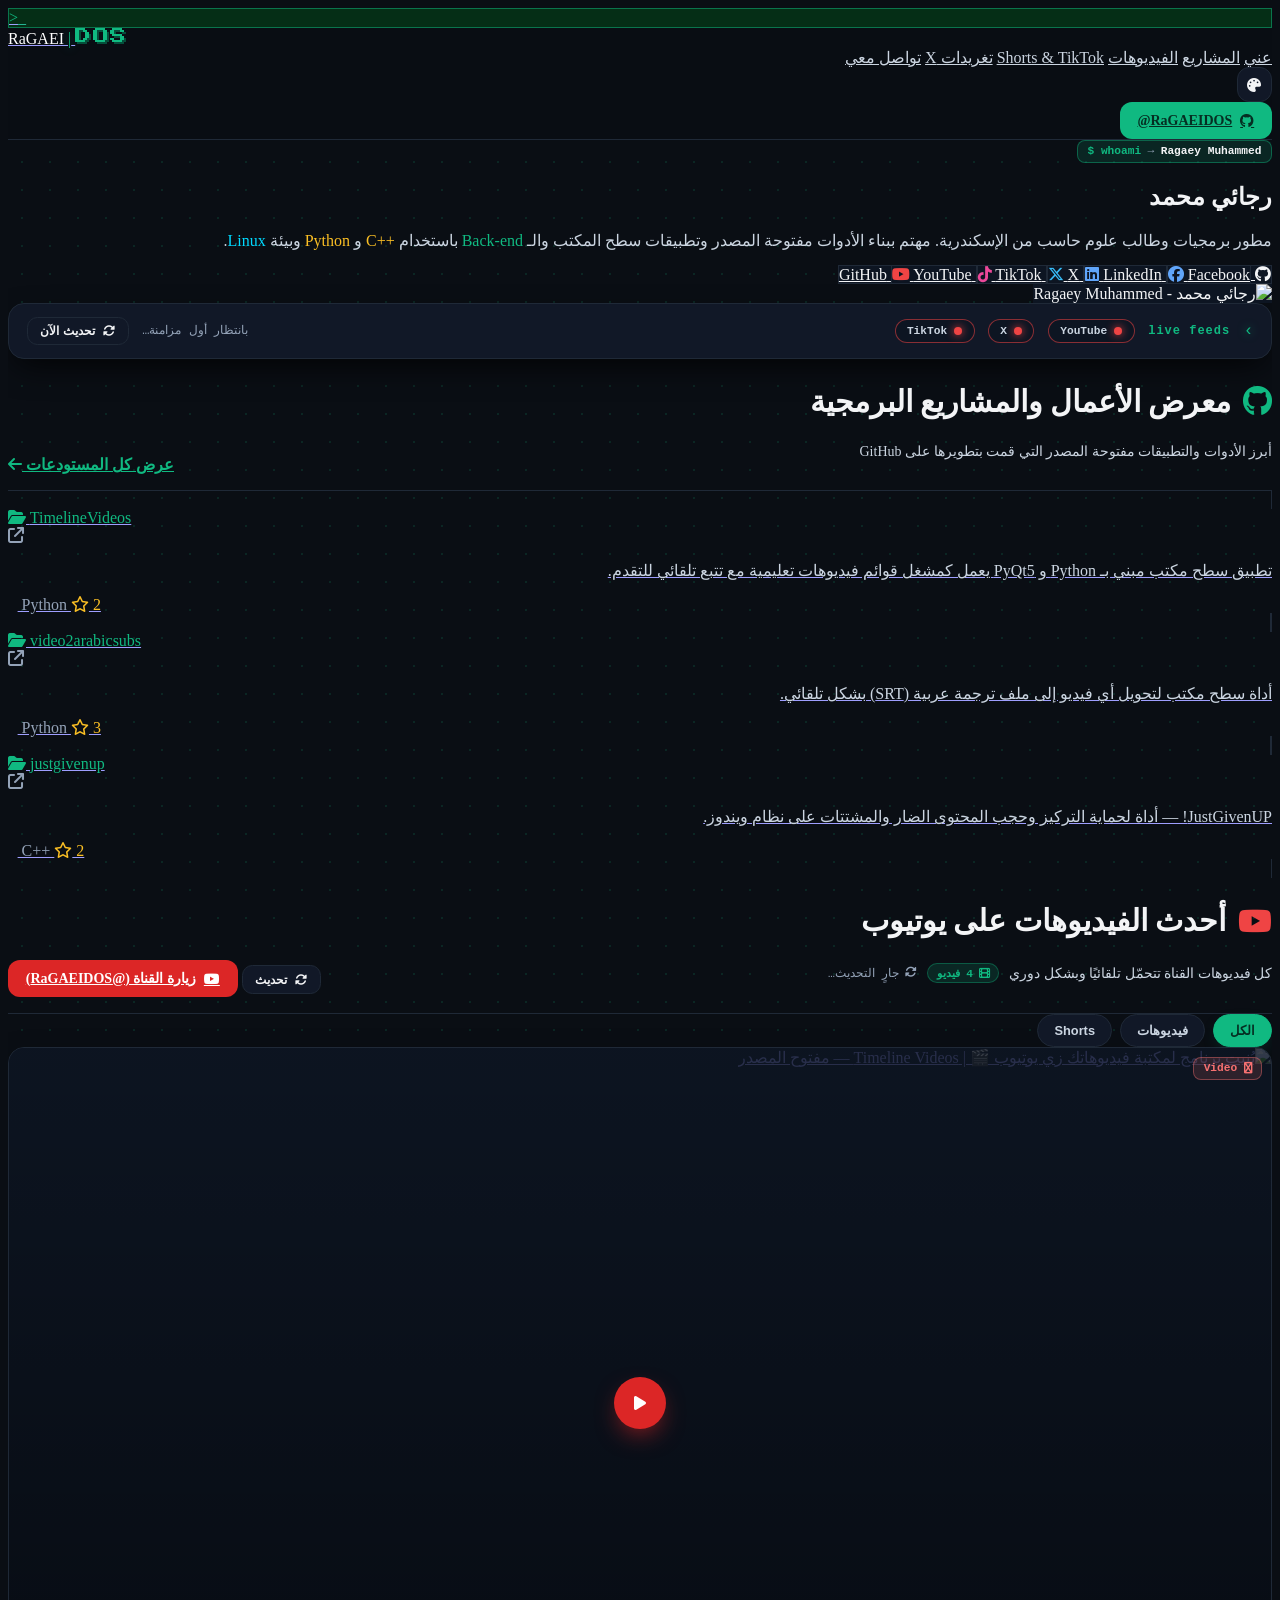
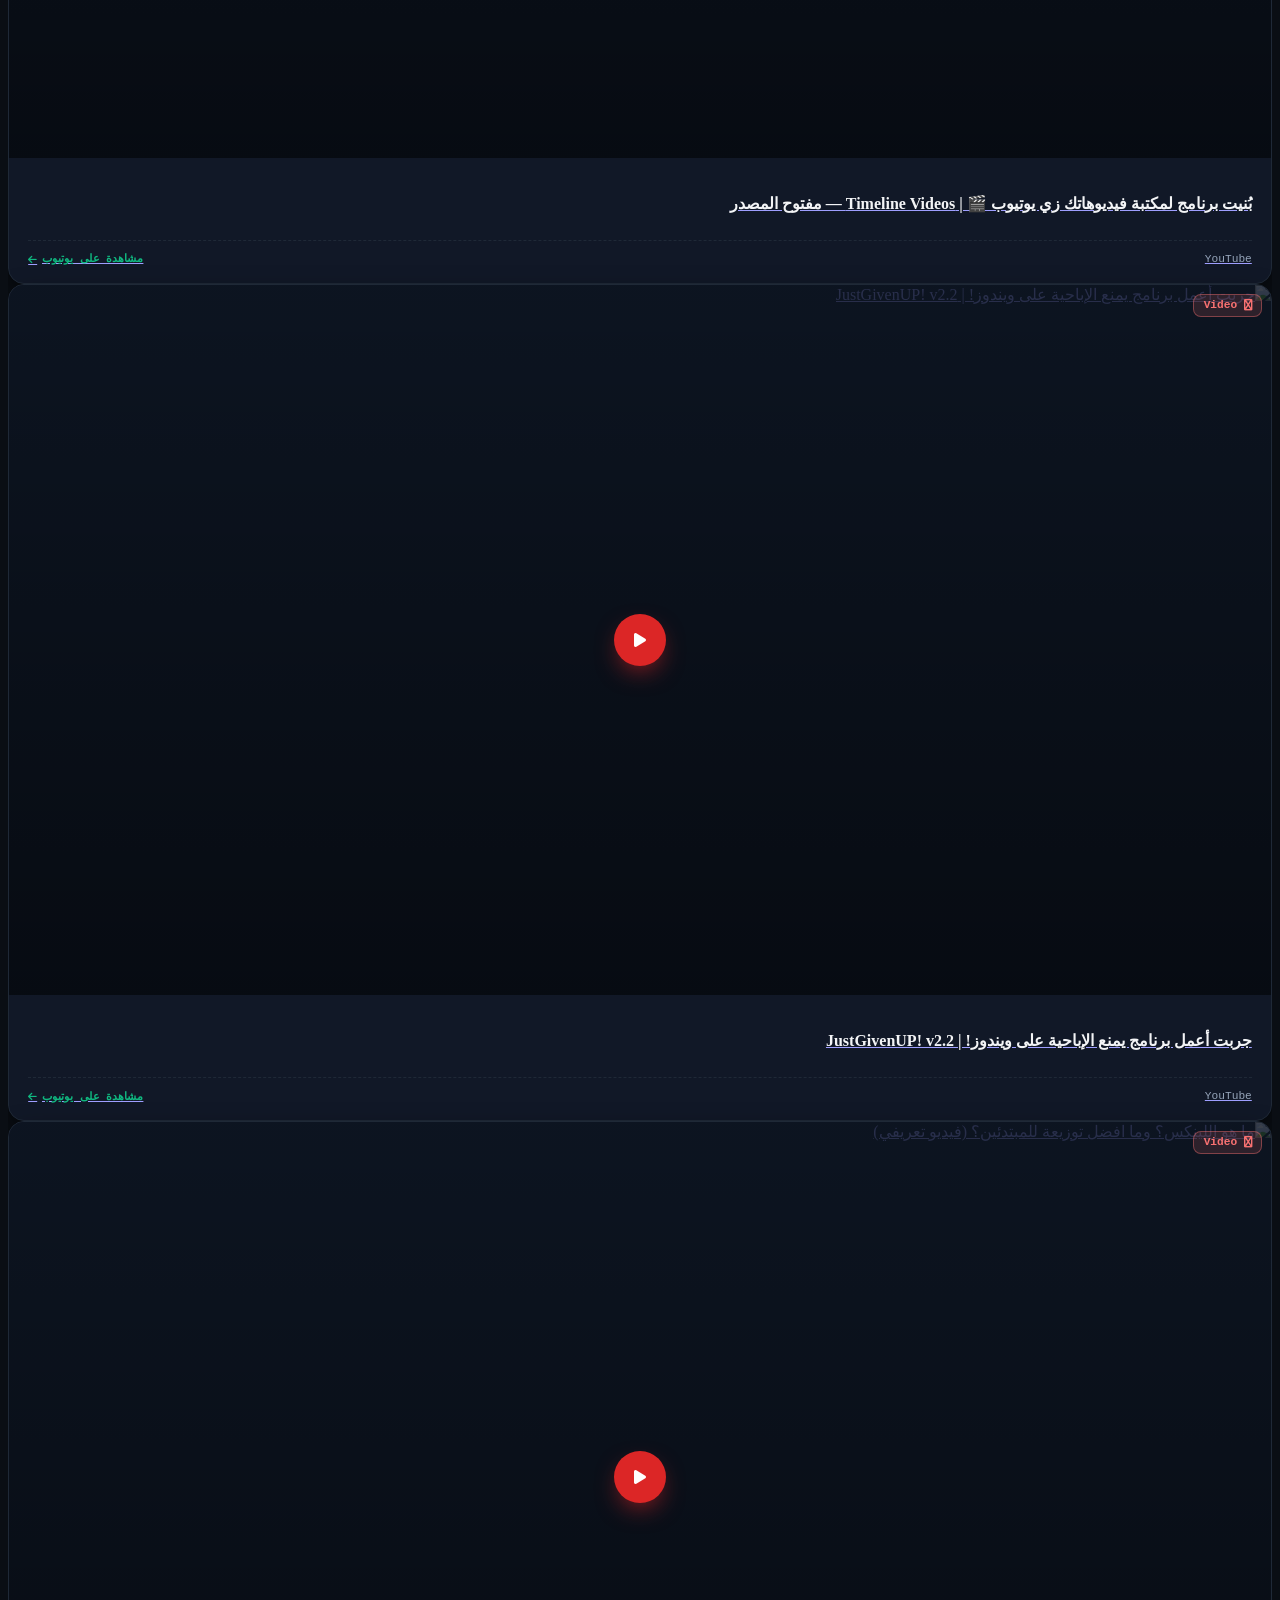
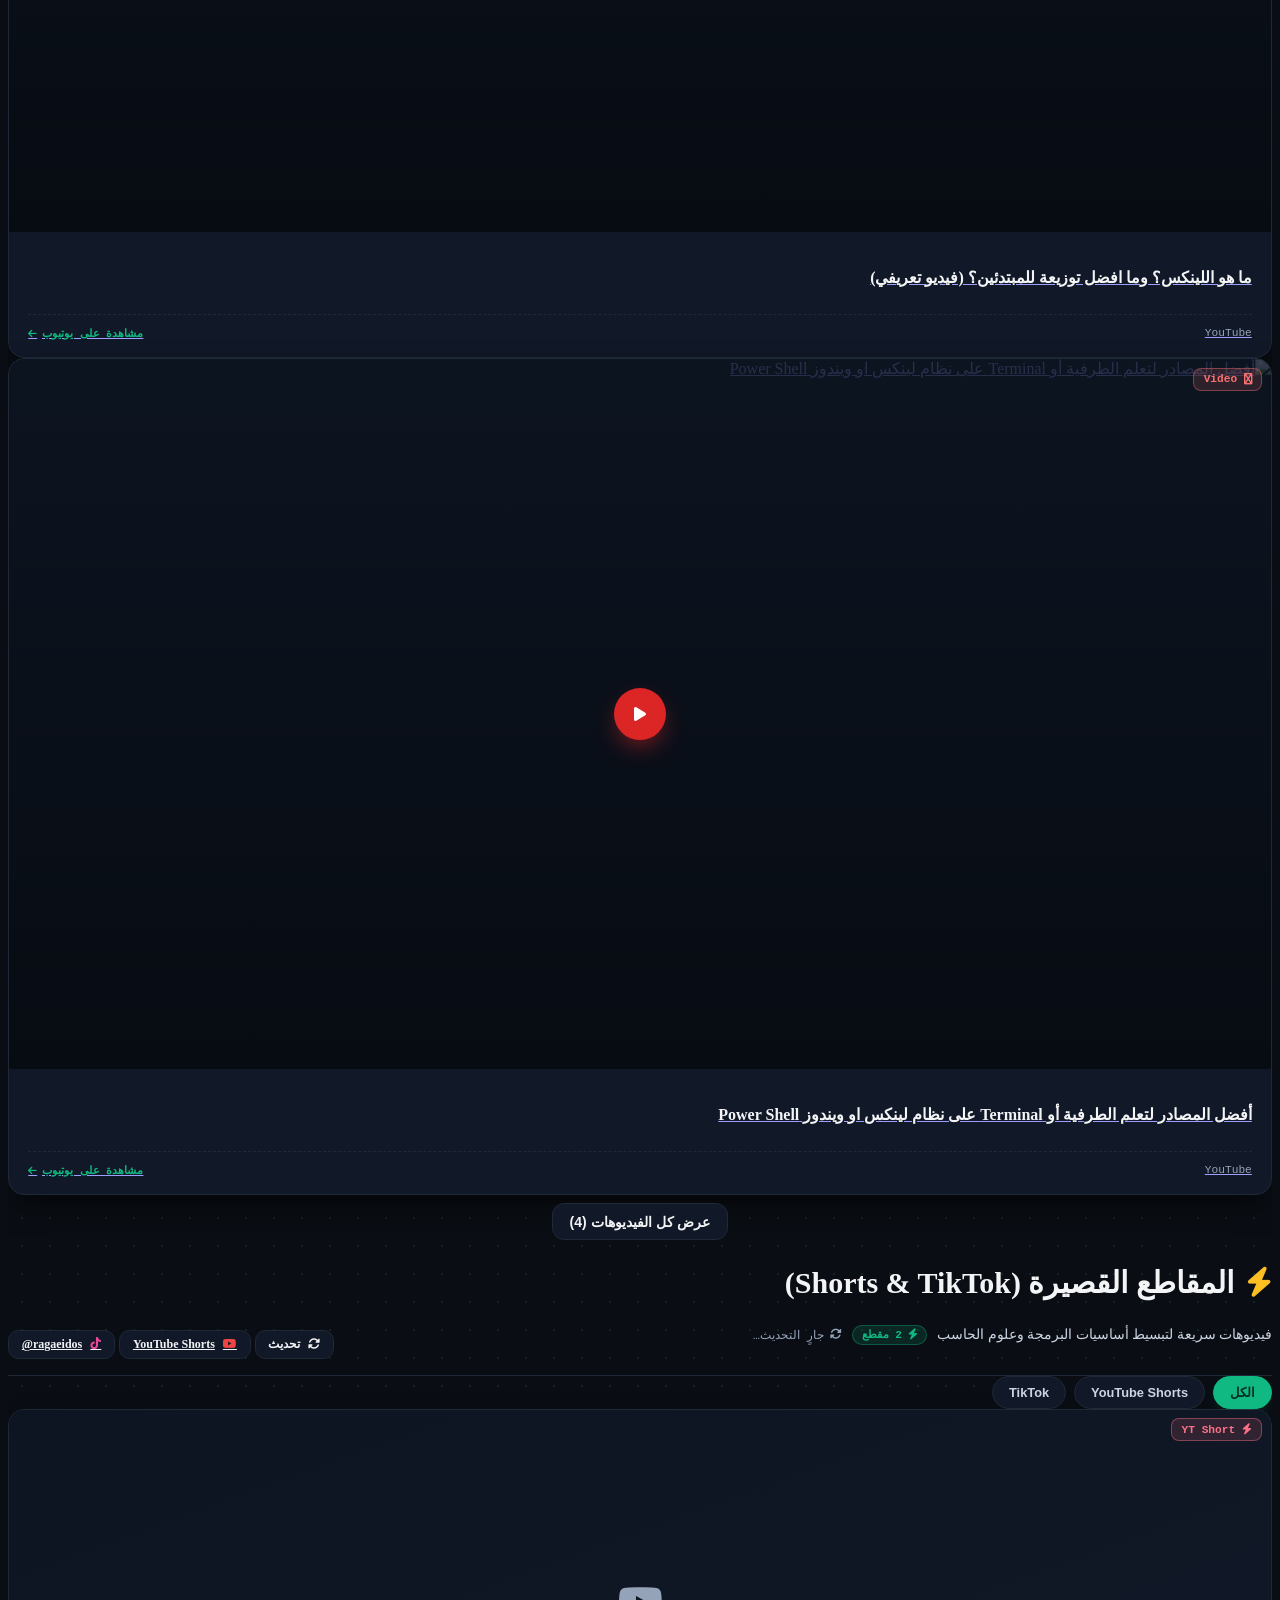
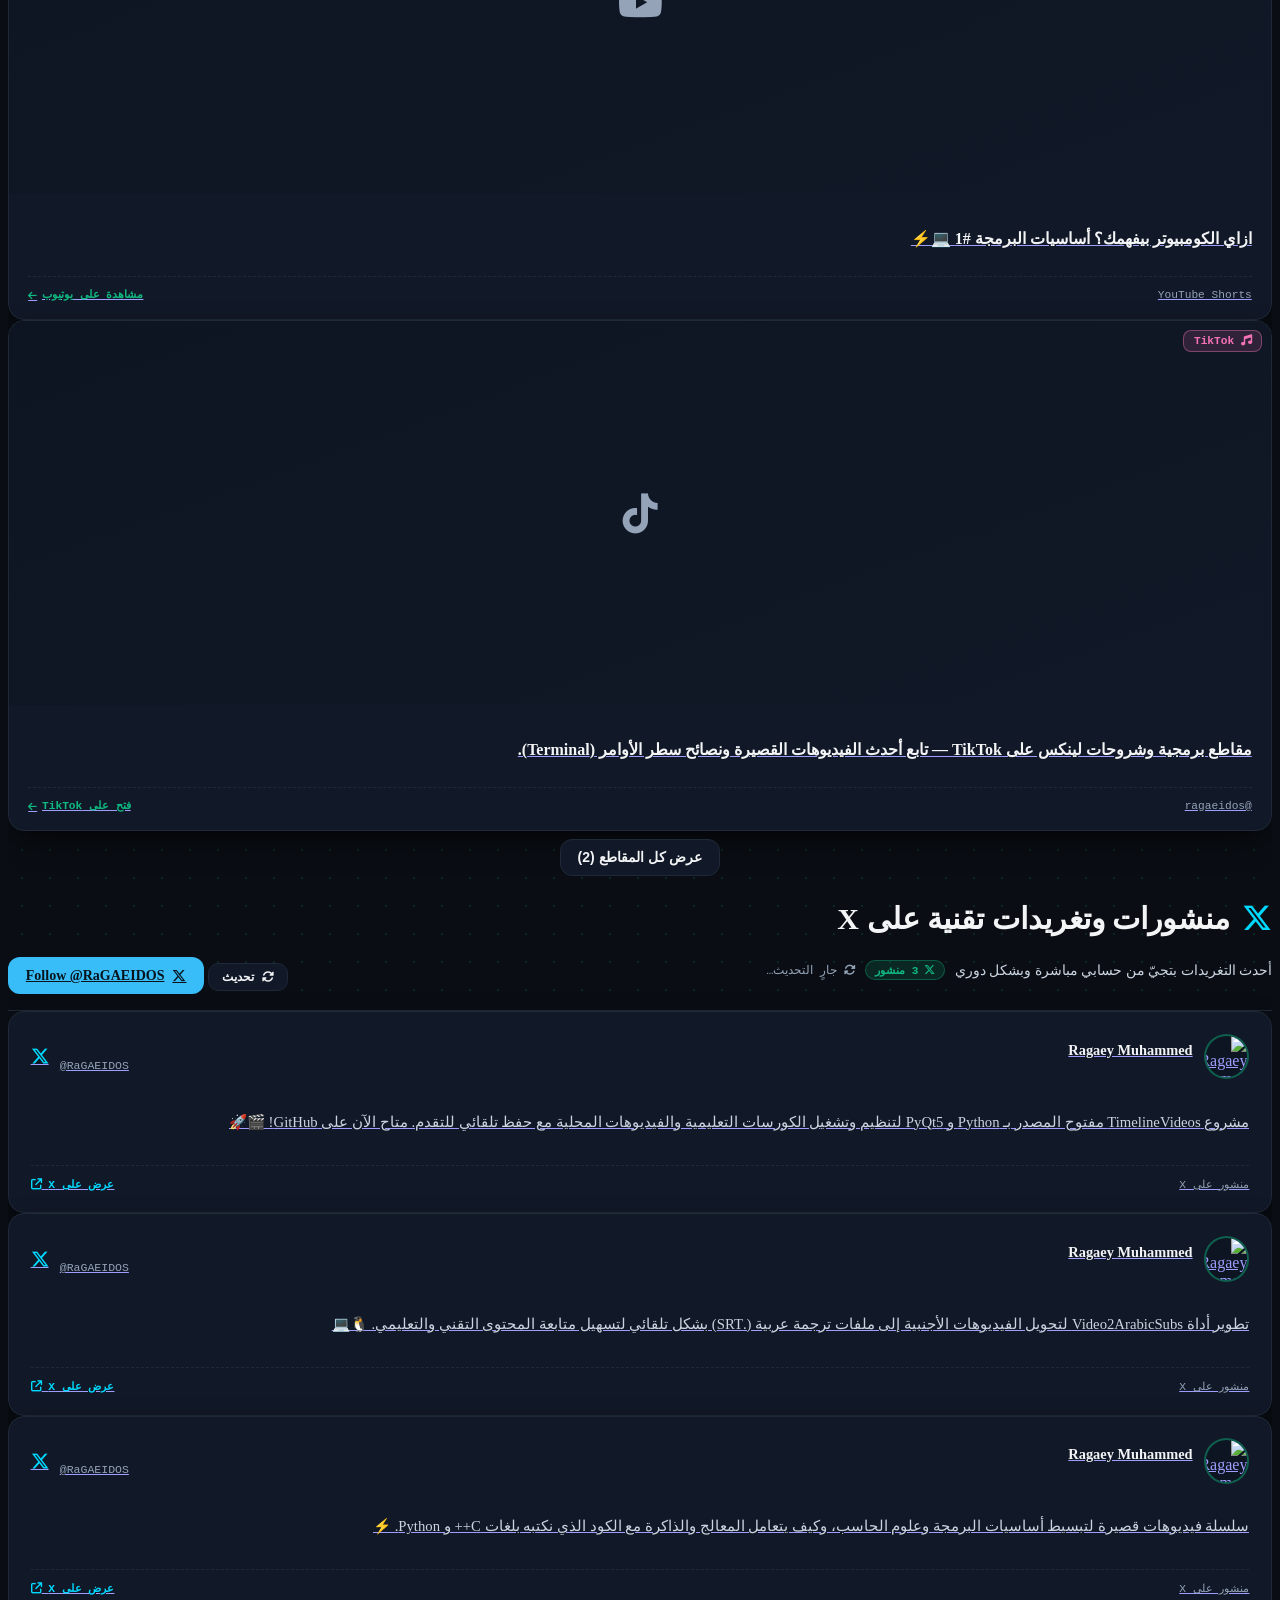
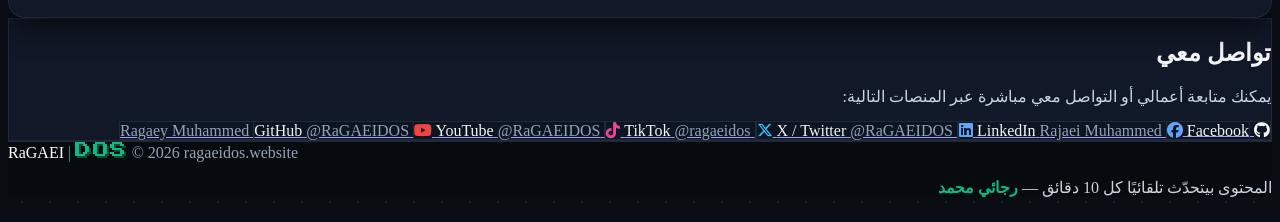
==== commit 8a9e527f: "Make the webiste more attractive" ====
--- a/index.html
+++ b/index.html
@@ -1,17 +1,33 @@
 <!DOCTYPE html>
-<html lang="ar" dir="rtl" class="dark scroll-smooth">
+<html lang="ar" dir="rtl" class="dark scroll-smooth" data-theme="terminal">
 <head>
     <meta charset="UTF-8">
     <meta name="viewport" content="width=device-width, initial-scale=1.0">
+    <meta name="theme-color" content="#0a0e14">
+    <meta name="description" content="رجائي محمد — مطور برمجي من الإسكندرية. آخر الفيديوهات من يوتيوب، منشورات X وTikTok، والمشاريع المفتوحة المصدر — بتحديث تلقائي دوري.">
     <title>RaGAEI | DOS - Ragaey Muhammed Portfolio</title>
+
     <!-- Tailwind CSS -->
     <script src="https://cdn.tailwindcss.com"></script>
+
     <!-- Google Fonts: Cairo (Arabic), Fira Code (Terminal), Press Start 2P (Pixelated DOS) -->
     <link rel="preconnect" href="https://fonts.googleapis.com">
     <link rel="preconnect" href="https://fonts.gstatic.com" crossorigin>
     <link href="https://fonts.googleapis.com/css2?family=Cairo:wght@400;600;700;900&family=Fira+Code:wght@400;600;700&family=Press+Start+2P&display=swap" rel="stylesheet">
     <!-- Font Awesome Icons -->
     <link rel="stylesheet" href="https://cdnjs.cloudflare.com/ajax/libs/font-awesome/6.5.1/css/all.min.css">
+    <!-- ثيمات الواجهة -->
+    <link rel="stylesheet" href="assets/css/themes.css">
+
+    <script>
+        /* تطبيق الثيم مبكرًا عشان ما يظهرش وميض أبيض */
+        (function () {
+            try {
+                var t = localStorage.getItem('ragaeidos:theme');
+                if (t) document.documentElement.setAttribute('data-theme', t);
+            } catch (e) {}
+        })();
+    </script>
 
     <script>
         tailwind.config = {
@@ -37,1704 +53,365 @@
             }
         }
     </script>
-
-    <style>
-        html, body {
-            background-color: #0a0e14 !important;
-            color: #f3f4f6 !important;
-            overflow-x: hidden;
-        }
-        /* Crisp Pixelated DOS Font without blurry overlapping shadows */
-        .pixel-dos {
-            font-family: 'Press Start 2P', monospace;
-            text-shadow: 2px 2px 0px #064e3b;
-            letter-spacing: 1.5px;
-            display: inline-block;
-            line-height: 1;
-        }
-        .linux-pipe {
-            color: #10b981;
-            text-shadow: 0 0 10px rgba(16, 185, 129, 0.8);
-            animation: pulsePipe 2s infinite;
-        }
-        @keyframes pulsePipe {
-            0%, 100% { opacity: 1; text-shadow: 0 0 12px rgba(16, 185, 129, 0.9); }
-            50% { opacity: 0.4; text-shadow: 0 0 4px rgba(16, 185, 129, 0.3); }
-        }
-        .terminal-box {
-            background: #111827;
-            border: 1px solid rgba(16, 185, 129, 0.3);
-            box-shadow: 0 12px 32px -8px rgba(0, 0, 0, 0.85);
-        }
-        .terminal-box:hover {
-            border-color: rgba(16, 185, 129, 0.65);
-            box-shadow: 0 14px 36px -8px rgba(16, 185, 129, 0.2);
-        }
-        .grid-bg {
-            background-color: #0a0e14;
-            background-image: radial-gradient(rgba(16, 185, 129, 0.14) 1px, transparent 1px);
-            background-size: 28px 28px;
-        }
-    </style>
 </head>
-<body class="font-sans grid-bg min-h-screen flex flex-col justify-between selection:bg-emerald-500 selection:text-black">
+<body class="font-sans grid-bg min-h-screen flex flex-col justify-between">
 
     <!-- Top Navigation Bar -->
-    <header class="sticky top-0 z-50 bg-[#0a0e14]/95 backdrop-blur-md border-b border-gray-800">
-        <div class="max-w-7xl mx-auto px-4 sm:px-6 lg:px-8 h-20 flex items-center justify-between">
-            
-            <!-- Custom Linux Pipeline & Pixelated DOS Logo (RaGAEI on Left, DOS on Right) -->
+    <header class="sticky top-0 z-50 header-box">
+        <div class="max-w-6xl mx-auto px-4 sm:px-6 lg:px-8 h-20 flex items-center justify-between gap-3">
+
+            <!-- Logo: RaGAEI on Left | DOS on Right (ثابت زي ما هو) -->
             <a href="#" class="flex flex-row items-center gap-2.5 group focus:outline-none" dir="ltr" style="direction: ltr !important;">
-                <div class="w-10 h-10 rounded-lg bg-emerald-950 border border-emerald-500/50 flex items-center justify-center shadow-inner group-hover:border-emerald-400 transition">
-                    <span class="font-mono text-emerald-400 font-bold text-lg">&gt;_</span>
+                <div class="w-10 h-10 rounded-xl logo-icon flex items-center justify-center transition">
+                    <span class="font-mono font-bold text-lg">&gt;_</span>
                 </div>
                 <div class="flex flex-row items-center text-xl sm:text-2xl tracking-tight" dir="ltr" style="direction: ltr !important;">
-                    <span class="font-mono font-extrabold text-white tracking-wider">RaGAEI</span>
-                    <span class="font-mono font-black text-2xl sm:text-3xl mx-1.5 linux-pipe" title="Linux Pipeline">|</span>
-                    <span class="pixel-dos text-emerald-400 text-sm sm:text-base mt-1">DOS</span>
+                    <span class="font-mono font-extrabold logo-plain tracking-wider">RaGAEI</span>
+                    <span class="font-mono font-black text-2xl sm:text-3xl mx-1.5 linux-pipe">|</span>
+                    <span class="pixel-dos logo-accent text-sm sm:text-base mt-1">DOS</span>
                 </div>
             </a>
 
-            <!-- Navigation Links -->
-            <nav class="hidden md:flex items-center space-x-6 space-x-reverse text-sm font-semibold text-gray-300">
-                <a href="#about" class="hover:text-emerald-400 transition flex items-center gap-1.5">
-                    <i class="fa-solid fa-terminal text-xs text-emerald-500"></i> عني
-                </a>
-                <a href="#live-hub" class="hover:text-emerald-400 transition flex items-center gap-1.5">
-                    <i class="fa-solid fa-satellite-dish text-xs text-emerald-400 animate-pulse"></i> متابعة أول بأول
-                </a>
-                <a href="#projects" class="hover:text-emerald-400 transition flex items-center gap-1.5">
-                    <i class="fa-brands fa-git-alt text-xs text-emerald-500"></i> GitHub
-                </a>
-                <a href="#videos" class="hover:text-emerald-400 transition flex items-center gap-1.5">
-                    <i class="fa-brands fa-youtube text-xs text-red-500"></i> الفيديوهات
-                </a>
-                <a href="#shorts" class="hover:text-emerald-400 transition flex items-center gap-1.5">
-                    <i class="fa-solid fa-bolt text-xs text-amber-400"></i> Shorts
-                </a>
-                <a href="#tiktok" class="hover:text-emerald-400 transition flex items-center gap-1.5">
-                    <i class="fa-brands fa-tiktok text-xs text-pink-500"></i> TikTok
-                </a>
-                <a href="#x-posts" class="hover:text-emerald-400 transition flex items-center gap-1.5">
-                    <i class="fa-brands fa-x-twitter text-xs text-sky-400"></i> منشورات X
-                </a>
-                <a href="#contact" class="hover:text-emerald-400 transition flex items-center gap-1.5">
-                    <i class="fa-solid fa-network-wired text-xs text-cyan-400"></i> تواصل
-                </a>
+            <!-- Simple Clean Navigation Links -->
+            <nav class="hidden md:flex items-center space-x-7 space-x-reverse text-sm font-bold">
+                <a href="#about" class="nav-link">عني</a>
+                <a href="#projects" class="nav-link">المشاريع</a>
+                <a href="#videos" class="nav-link">الفيديوهات</a>
+                <a href="#shorts" class="nav-link">Shorts &amp; TikTok</a>
+                <a href="#x-posts" class="nav-link">تغريدات X</a>
+                <a href="#contact" class="nav-link">تواصل معي</a>
             </nav>
 
-            <!-- Domain Badge & Live GitHub Button -->
-            <div class="flex items-center gap-3">
-                <span class="hidden lg:inline-flex items-center gap-1.5 px-3 py-1 rounded-full text-xs font-mono bg-emerald-950/60 text-emerald-400 border border-emerald-700/50">
-                    <span class="w-2 h-2 rounded-full bg-emerald-400"></span>
-                    ragaeidos.website
-                </span>
-                <a href="https://github.com/RaGAEIDOS" target="_blank" rel="noopener noreferrer" 
-                   class="px-4 py-2 rounded-lg bg-emerald-500 hover:bg-emerald-400 text-gray-950 font-bold text-sm transition flex items-center gap-2 shadow-lg shadow-emerald-500/20">
+            <div class="flex items-center gap-2.5">
+                <!-- Theme Switcher (ثيمات برمجية) -->
+                <div class="theme-wrap">
+                    <button id="themeBtn" class="btn btn-ghost btn-icon" aria-haspopup="true" aria-expanded="false"
+                            aria-label="تغيير ثيم الواجهة" title="ثيمات برمجية">
+                        <i class="fa-solid fa-palette"></i>
+                    </button>
+                    <div id="themeMenu" class="theme-menu" role="menu" hidden></div>
+                </div>
+
+                <!-- Direct GitHub Button -->
+                <a href="https://github.com/RaGAEIDOS" target="_blank" rel="noopener noreferrer"
+                   class="btn btn-accent">
                     <i class="fa-brands fa-github text-base"></i>
-                    <span>GitHub</span>
-                </a>
+                    <span class="hidden sm:inline" dir="ltr">@RaGAEIDOS</span>
+                </a>
+
+                <!-- Mobile Menu Toggle -->
+                <button id="navToggle" class="btn btn-ghost btn-icon" aria-label="القائمة" aria-expanded="false" aria-controls="mobileNav">
+                    <i class="fa-solid fa-bars"></i>
+                </button>
             </div>
         </div>
+
+        <!-- Mobile Navigation -->
+        <nav id="mobileNav" hidden>
+            <a href="#about">عني</a>
+            <a href="#projects">المشاريع</a>
+            <a href="#videos">الفيديوهات</a>
+            <a href="#shorts">Shorts &amp; TikTok</a>
+            <a href="#x-posts">تغريدات X</a>
+            <a href="#contact">تواصل معي</a>
+        </nav>
     </header>
 
-    <!-- Main Content -->
-    <main class="max-w-7xl mx-auto px-4 sm:px-6 lg:px-8 py-12 space-y-24">
-
-        <!-- Hero Section -->
-        <section id="about" class="grid grid-cols-1 lg:grid-cols-12 gap-10 items-center pt-4">
-            
-            <!-- Bio & Terminal Prompt -->
-            <div class="lg:col-span-7 space-y-6 text-right">
-                <!-- Fixed LTR Terminal Pill so it never reverses in Arabic RTL layout -->
-                <div class="inline-flex flex-row items-center gap-2 px-4 py-2 rounded-full bg-gray-900 border border-emerald-500/40 text-xs sm:text-sm font-mono text-gray-100 shadow-md" dir="ltr" style="direction: ltr !important;">
-                    <span class="text-emerald-400 font-bold">ragaey@debian</span><span class="text-gray-400">:</span><span class="text-cyan-400 font-bold">~</span><span class="text-gray-300">$ echo $USER</span>
-                    <span class="text-emerald-400 font-bold mx-1">&rarr;</span>
-                    <span class="text-white font-bold">RaGAEI</span>
-                    <span class="text-emerald-400 font-extrabold">|</span>
-                    <span class="pixel-dos text-[11px] text-emerald-400">DOS</span>
-                </div>
-
-                <h1 class="text-4xl sm:text-5xl lg:text-6xl font-black text-white leading-tight drop-shadow-sm">
-                    أهلاً، أنا <span class="text-emerald-400">رجائي محمد</span>
+    <!-- Main Portfolio Content -->
+    <main class="max-w-6xl mx-auto px-4 sm:px-6 lg:px-8 py-14 space-y-20">
+
+        <!-- 1. Hero / Profile Section -->
+        <section id="about" class="flex flex-col-reverse lg:flex-row items-center justify-between gap-12 pt-4">
+
+            <!-- Bio & Social Links -->
+            <div class="flex-1 space-y-6 text-center lg:text-right">
+                <div class="inline-flex flex-row items-center gap-2 chip" dir="ltr" style="direction: ltr !important;">
+                    <span>$ whoami</span>
+                    <span class="text-mute">&rarr;</span>
+                    <span class="font-bold" style="color:var(--text)">Ragaey Muhammed</span>
+                </div>
+
+                <h1 class="text-4xl sm:text-5xl lg:text-6xl font-black text-bright leading-tight">
+                    رجائي محمد
                 </h1>
 
-                <p class="text-lg sm:text-xl text-gray-100 font-medium leading-relaxed max-w-2xl">
-                    طالب علوم حاسب <span class="text-emerald-400 font-bold" dir="ltr">(Computer Science)</span> ومطور برمجيات خلفية وتطبيقات سطح مكتب <span class="text-cyan-400 font-mono font-semibold" dir="ltr">(Back-end &amp; Desktop Developer)</span> من الإسكندرية، مصر. شغوف ببناء الأدوات مفتوحة المصدر وتطوير البرامج بلغات <span class="font-mono font-bold text-amber-400" dir="ltr">Python</span> و <span class="font-mono font-bold text-amber-400" dir="ltr">C++</span> وعالم <span class="font-mono font-bold text-emerald-400" dir="ltr">Linux</span>.
+                <p class="text-lg sm:text-xl text-dim font-medium leading-relaxed max-w-2xl mx-auto lg:mx-0">
+                    مطور برمجيات وطالب علوم حاسب من الإسكندرية. مهتم ببناء الأدوات مفتوحة المصدر وتطبيقات سطح المكتب والـ <span class="text-accent font-mono font-semibold" dir="ltr">Back-end</span> باستخدام <span style="color:var(--accent-3)" class="font-mono font-semibold" dir="ltr">C++</span> و <span style="color:var(--accent-3)" class="font-mono font-semibold" dir="ltr">Python</span> وبيئة <span style="color:var(--accent-2)" class="font-mono font-semibold" dir="ltr">Linux</span>.
                 </p>
 
-                <!-- Linux Pipeline Interactive Command Bar -->
-                <div class="terminal-box rounded-xl p-5 font-mono text-xs sm:text-sm text-left overflow-x-auto" dir="ltr" style="direction: ltr; unicode-bidi: isolate;">
-                    <div class="flex items-center justify-between mb-3 pb-2 border-b border-gray-800 text-gray-300">
-                        <div class="flex items-center gap-2">
-                            <span class="w-3 h-3 rounded-full bg-red-500"></span>
-                            <span class="w-3 h-3 rounded-full bg-yellow-500"></span>
-                            <span class="w-3 h-3 rounded-full bg-emerald-500"></span>
-                            <span class="ml-2 text-xs font-semibold text-gray-300">bash — ragaeidos.website</span>
-                        </div>
-                        <span class="text-[11px] text-emerald-400">UTF-8</span>
-                    </div>
-                    <p class="text-white font-semibold leading-relaxed">
-                        <span class="text-emerald-400">➜</span> <span class="text-cyan-400">~</span> cat skills.txt <span class="text-emerald-400 font-extrabold">|</span> grep -E "C\+\+|Python|PyQt5|Linux|Back-end" <span class="text-emerald-400 font-extrabold">|</span> ./deploy_portfolio.sh
+                <!-- Clean Social Media Row -->
+                <div class="flex flex-wrap items-center justify-center lg:justify-start gap-3 pt-2">
+                    <a href="https://github.com/RaGAEIDOS" target="_blank" rel="noopener noreferrer" class="social-btn px-4 py-2.5 rounded-xl font-bold flex items-center gap-2 text-sm">
+                        <i class="fa-brands fa-github text-lg"></i>
+                        <span>GitHub</span>
+                    </a>
+                    <a href="https://www.youtube.com/@RaGAEIDOS" target="_blank" rel="noopener noreferrer" class="social-btn px-4 py-2.5 rounded-xl font-bold flex items-center gap-2 text-sm">
+                        <i class="fa-brands fa-youtube text-lg" style="color:#ef4444"></i>
+                        <span>YouTube</span>
+                    </a>
+                    <a href="https://www.tiktok.com/@ragaeidos" target="_blank" rel="noopener noreferrer" class="social-btn px-4 py-2.5 rounded-xl font-bold flex items-center gap-2 text-sm">
+                        <i class="fa-brands fa-tiktok text-lg" style="color:#ec4899"></i>
+                        <span>TikTok</span>
+                    </a>
+                    <a href="https://twitter.com/RaGAEIDOS" target="_blank" rel="noopener noreferrer" class="social-btn px-4 py-2.5 rounded-xl font-bold flex items-center gap-2 text-sm">
+                        <i class="fa-brands fa-x-twitter text-lg" style="color:#38bdf8"></i>
+                        <span>X</span>
+                    </a>
+                    <a href="https://www.linkedin.com/in/rajaei-muhammed-a86637223" target="_blank" rel="noopener noreferrer" class="social-btn px-4 py-2.5 rounded-xl font-bold flex items-center gap-2 text-sm">
+                        <i class="fa-brands fa-linkedin text-lg" style="color:#60a5fa"></i>
+                        <span>LinkedIn</span>
+                    </a>
+                    <a href="https://www.facebook.com/profile.php?id=61594817563491" target="_blank" rel="noopener noreferrer" class="social-btn px-4 py-2.5 rounded-xl font-bold flex items-center gap-2 text-sm">
+                        <i class="fa-brands fa-facebook text-lg" style="color:#60a5fa"></i>
+                        <span>Facebook</span>
+                    </a>
+                </div>
+            </div>
+
+            <!-- Clean Circular Profile Picture (No buttons or captions underneath) -->
+            <div class="relative w-56 h-56 sm:w-64 sm:h-64 flex-shrink-0">
+                <div class="absolute -inset-1.5 profile-glow rounded-full blur opacity-35"></div>
+                <img src="https://github.com/RaGAEIDOS.png"
+                     alt="رجائي محمد - Ragaey Muhammed"
+                     class="relative w-full h-full rounded-full object-cover border-2 border-[var(--border-strong)] shadow-2xl" style="background:var(--surface-2)">
+            </div>
+
+        </section>
+
+        <!-- Live Sync Bar: حالة التحديث الدوري للمحتوى -->
+        <div class="sync-bar" id="syncBar">
+            <span class="linux-pipe" style="font-size:1rem">&rsaquo;</span>
+            <span class="label">live feeds</span>
+            <span class="feed-pill" id="pill-youtube"><span class="dot"></span> YouTube</span>
+            <span class="feed-pill" id="pill-x"><span class="dot"></span> X</span>
+            <span class="feed-pill" id="pill-tiktok"><span class="dot"></span> TikTok</span>
+            <span class="sync-time" id="lastSync">بانتظار أول مزامنة…</span>
+            <button class="btn btn-ghost btn-sm" id="refreshAll">
+                <i class="fa-solid fa-rotate"></i>
+                <span>تحديث الآن</span>
+            </button>
+        </div>
+
+        <!-- 2. Projects Section (معرض الأعمال والمشاريع) -->
+        <section id="projects" class="space-y-8">
+            <div class="section-head">
+                <div>
+                    <h2 class="section-title">
+                        <i class="fa-brands fa-github text-accent"></i>
+                        <span>معرض الأعمال والمشاريع البرمجية</span>
+                    </h2>
+                    <p class="section-sub">أبرز الأدوات والتطبيقات مفتوحة المصدر التي قمت بتطويرها على GitHub</p>
+                </div>
+                <a href="https://github.com/RaGAEIDOS?tab=repositories" target="_blank" rel="noopener noreferrer"
+                   class="link-accent text-sm flex items-center gap-1.5 self-start sm:self-auto">
+                    <span>عرض كل المستودعات</span>
+                    <i class="fa-solid fa-arrow-left text-xs"></i>
+                </a>
+            </div>
+
+            <!-- Populated cleanly via JS from GitHub API with instant fallback -->
+            <div id="reposContainer" class="grid grid-cols-1 md:grid-cols-2 lg:grid-cols-3 gap-6"></div>
+        </section>
+
+        <!-- 3. YouTube Videos Section (الفيديوهات والشروحات) -->
+        <section id="videos" class="space-y-8">
+            <div class="section-head">
+                <div>
+                    <h2 class="section-title">
+                        <i class="fa-brands fa-youtube" style="color:#ef4444"></i>
+                        <span>أحدث الفيديوهات على يوتيوب</span>
+                    </h2>
+                    <p class="section-sub">
+                        <span>كل فيديوهات القناة تتحمّل تلقائيًا وبشكل دوري</span>
+                        <span class="badge" id="videosCount"><i class="fa-solid fa-film"></i> —</span>
+                        <span class="meta" id="videosUpdated"><i class="fa-solid fa-rotate"></i> جارٍ التحديث…</span>
                     </p>
-                    <p class="text-emerald-400 font-medium mt-2">
-                        [✔] Pipeline executed: Ready for production on Hostinger &amp; GitHub!
+                </div>
+                <div class="flex items-center gap-3 flex-wrap self-start sm:self-auto">
+                    <button class="btn btn-ghost btn-sm" id="refreshVideos">
+                        <i class="fa-solid fa-rotate"></i>
+                        <span>تحديث</span>
+                    </button>
+                    <a href="https://www.youtube.com/@RaGAEIDOS" target="_blank" rel="noopener noreferrer" class="btn btn-yt">
+                        <i class="fa-brands fa-youtube"></i>
+                        <span>زيارة القناة (@RaGAEIDOS)</span>
+                    </a>
+                </div>
+            </div>
+
+            <div class="tabs" id="videoTabs">
+                <button class="tab active" data-filter="all">الكل</button>
+                <button class="tab" data-filter="video">فيديوهات</button>
+                <button class="tab" data-filter="short">Shorts</button>
+            </div>
+
+            <div id="videosGrid" class="grid grid-cols-1 md:grid-cols-2 lg:grid-cols-3 gap-6"></div>
+            <div class="load-more-wrap">
+                <button id="loadMoreVideos" class="btn btn-ghost" hidden>عرض كل الفيديوهات</button>
+            </div>
+
+            <noscript>
+                <p class="text-mute text-sm">
+                    JavaScript مطفأ — تقدر تشوف كل الفيديوهات مباشرة على
+                    <a class="link-accent" href="https://www.youtube.com/@RaGAEIDOS" target="_blank" rel="noopener noreferrer">قناة يوتيوب @RaGAEIDOS</a>.
+                </p>
+            </noscript>
+        </section>
+
+        <!-- 4. Shorts & TikTok Section (المقاطع القصيرة) -->
+        <section id="shorts" class="space-y-8">
+            <div class="section-head">
+                <div>
+                    <h2 class="section-title">
+                        <i class="fa-solid fa-bolt" style="color:var(--accent-3)"></i>
+                        <span>المقاطع القصيرة (Shorts &amp; TikTok)</span>
+                    </h2>
+                    <p class="section-sub">
+                        <span>فيديوهات سريعة لتبسيط أساسيات البرمجة وعلوم الحاسب</span>
+                        <span class="badge" id="shortsCount"><i class="fa-solid fa-bolt"></i> —</span>
+                        <span class="meta" id="shortsUpdated"><i class="fa-solid fa-rotate"></i> جارٍ التحديث…</span>
                     </p>
                 </div>
-
-                <!-- Quick Social Links Bar -->
-                <div class="flex flex-wrap items-center gap-3 pt-2">
-                    <a href="https://github.com/RaGAEIDOS" target="_blank" rel="noopener noreferrer" class="px-4 py-2.5 rounded-xl bg-gray-900 hover:bg-gray-800 border border-gray-700 hover:border-emerald-400 text-white font-semibold transition flex items-center gap-2 text-sm shadow">
-                        <i class="fa-brands fa-github text-lg text-white"></i> GitHub
-                    </a>
-                    <a href="https://www.youtube.com/@RaGAEIDOS" target="_blank" rel="noopener noreferrer" class="px-4 py-2.5 rounded-xl bg-gray-900 hover:bg-gray-800 border border-gray-700 hover:border-red-500 text-white font-semibold transition flex items-center gap-2 text-sm shadow">
-                        <i class="fa-brands fa-youtube text-lg text-red-500"></i> YouTube
-                    </a>
-                    <a href="https://www.tiktok.com/@ragaeidos" target="_blank" rel="noopener noreferrer" class="px-4 py-2.5 rounded-xl bg-gray-900 hover:bg-gray-800 border border-gray-700 hover:border-pink-500 text-white font-semibold transition flex items-center gap-2 text-sm shadow">
-                        <i class="fa-brands fa-tiktok text-lg text-pink-500"></i> TikTok
-                    </a>
-                    <a href="https://linkedin.com/in/rajaei-muhammed-a86637223" target="_blank" rel="noopener noreferrer" class="px-4 py-2.5 rounded-xl bg-gray-900 hover:bg-gray-800 border border-gray-700 hover:border-blue-400 text-white font-semibold transition flex items-center gap-2 text-sm shadow">
-                        <i class="fa-brands fa-linkedin text-lg text-blue-400"></i> LinkedIn
-                    </a>
-                    <a href="https://twitter.com/RaGAEIDOS" target="_blank" rel="noopener noreferrer" class="px-4 py-2.5 rounded-xl bg-gray-900 hover:bg-gray-800 border border-gray-700 hover:border-sky-400 text-white font-semibold transition flex items-center gap-2 text-sm shadow">
-                        <i class="fa-brands fa-x-twitter text-lg text-sky-400"></i> X / Twitter
-                    </a>
-                    <a href="https://www.facebook.com/profile.php?id=61594817563491" target="_blank" rel="noopener noreferrer" class="px-4 py-2.5 rounded-xl bg-gray-900 hover:bg-gray-800 border border-gray-700 hover:border-blue-500 text-white font-semibold transition flex items-center gap-2 text-sm shadow">
-                        <i class="fa-brands fa-facebook text-lg text-blue-500"></i> Facebook
-                    </a>
-                </div>
-            </div>
-
-            <!-- Profile Picture Frame (YouTube Channel Avatar Only) -->
-            <div class="lg:col-span-5 flex flex-col items-center">
-                <div class="relative group w-72 h-72 sm:w-80 sm:h-80">
-                    <!-- Glowing Backdrop -->
-                    <div class="absolute -inset-1 bg-gradient-to-tr from-emerald-500 via-cyan-500 to-emerald-400 rounded-3xl blur-md opacity-40 group-hover:opacity-75 transition duration-500"></div>
-                    
-                    <!-- Main Image Container -->
-                    <div class="relative w-full h-full rounded-3xl overflow-hidden terminal-box border-2 border-emerald-500/40 bg-gray-900 flex flex-col justify-between">
-                        <img id="profileImage" 
-                             src="https://unavatar.io/youtube/RaGAEIDOS" 
-                             onerror="this.onerror=null; this.src='https://github.com/RaGAEIDOS.png';"
-                             alt="Ragaey Muhammed - RaGAEIDOS" 
-                             class="w-full h-full object-cover object-center transition duration-500 group-hover:scale-105">
-                        
-                        <!-- Online Status Indicator -->
-                        <div class="absolute top-3 right-3 px-2.5 py-1 rounded-full bg-gray-950/90 border border-emerald-500/50 flex items-center gap-1.5 text-[11px] font-mono text-emerald-400 shadow-lg" dir="ltr">
-                            <span class="w-2 h-2 rounded-full bg-emerald-400 animate-pulse"></span>
-                            <span>ONLINE</span>
-                        </div>
-
-                        <!-- Overlay Badge -->
-                        <div class="absolute bottom-3 inset-x-3 bg-gray-950/95 backdrop-blur-md px-3.5 py-2 rounded-xl border border-gray-700 flex flex-row items-center justify-between" dir="ltr" style="direction: ltr !important;">
-                            <div class="flex flex-row items-center gap-1.5" dir="ltr" style="direction: ltr !important;">
-                                <span class="font-mono text-xs font-bold text-white">RaGAEI</span>
-                                <span class="text-emerald-400 font-bold">|</span>
-                                <span class="pixel-dos text-[10px] text-emerald-400">DOS</span>
-                            </div>
-                            <span class="text-[11px] font-mono text-gray-300">Alexandria, EG</span>
-                        </div>
-                    </div>
-                </div>
-            </div>
-        </section>
-
-        <!-- NEW SECTION: Multi-Platform Auto-Sync Engine & Unified Activity Stream -->
-        <section id="live-hub" class="space-y-6">
-            <div class="terminal-box rounded-3xl p-6 sm:p-8 border border-emerald-500/40 relative overflow-hidden">
-                <!-- Top Daemon Header -->
-                <div class="flex flex-col lg:flex-row lg:items-center justify-between gap-4 pb-6 border-b border-gray-800">
-                    <div class="space-y-1">
-                        <div class="flex items-center gap-2 text-emerald-400 font-mono text-xs" dir="ltr">
-                            <span class="w-2 h-2 rounded-full bg-emerald-400 animate-ping"></span>
-                            <span>$ systemctl status ragaeidos-multisync.service — ACTIVE (0ms Lag)</span>
-                        </div>
-                        <h2 class="text-2xl sm:text-3xl font-black text-white flex items-center gap-3">
-                            <i class="fa-solid fa-satellite-dish text-emerald-400"></i>
-                            <span>مركز المتابعة التلقائية لكل المنصات أولاً بأول</span>
-                        </h2>
-                        <p class="text-sm text-gray-300">
-                            يقوم الموقع بفحص ومزامنة أحدث نشاطاتك على <span class="text-emerald-400 font-mono font-bold">GitHub</span> و<span class="text-red-400 font-mono font-bold">YouTube</span> و<span class="text-pink-400 font-mono font-bold">TikTok</span> و<span class="text-sky-400 font-mono font-bold">X</span> و<span class="text-blue-400 font-mono font-bold">Facebook</span> في الخلفية بدون أي بطء.
-                        </p>
-                    </div>
-
-                    <div class="flex flex-wrap items-center gap-3">
-                        <button onclick="syncAllPlatformsNow()" id="syncNowBtn"
-                                class="px-4 py-2.5 rounded-xl bg-emerald-500 hover:bg-emerald-400 text-gray-950 font-bold text-xs sm:text-sm transition flex items-center gap-2 shadow-lg shadow-emerald-500/20">
-                            <i id="syncNowIcon" class="fa-solid fa-arrows-rotate"></i>
-                            <span>تحديث ومزامنة المنصات الآن</span>
-                        </button>
-                        <button onclick="toggleSyncConfigModal()"
-                                class="px-3.5 py-2.5 rounded-xl bg-gray-900 hover:bg-gray-800 text-gray-200 border border-gray-700 hover:border-cyan-400 text-xs sm:text-sm font-mono transition flex items-center gap-2">
-                            <i class="fa-solid fa-sliders text-cyan-400"></i>
-                            <span>إعدادات RSS / API</span>
-                        </button>
-                    </div>
-                </div>
-
-                <!-- Live Platform Telemetry Pills -->
-                <div class="grid grid-cols-2 sm:grid-cols-3 lg:grid-cols-6 gap-3 py-5 border-b border-gray-800/80" dir="ltr">
-                    <!-- GitHub Telemetry -->
-                    <div class="p-3 rounded-xl bg-gray-950/90 border border-gray-800 flex items-center justify-between">
-                        <div class="flex items-center gap-2">
-                            <i class="fa-brands fa-github text-white text-lg"></i>
-                            <div>
-                                <div class="text-xs font-bold text-white">GitHub</div>
-                                <div id="telemetryGithub" class="text-[10px] font-mono text-emerald-400">Syncing API...</div>
-                            </div>
-                        </div>
-                        <span class="w-2 h-2 rounded-full bg-emerald-400"></span>
-                    </div>
-
-                    <!-- YouTube Telemetry -->
-                    <div class="p-3 rounded-xl bg-gray-950/90 border border-gray-800 flex items-center justify-between">
-                        <div class="flex items-center gap-2">
-                            <i class="fa-brands fa-youtube text-red-500 text-lg"></i>
-                            <div>
-                                <div class="text-xs font-bold text-white">YouTube</div>
-                                <div id="telemetryYoutube" class="text-[10px] font-mono text-emerald-400">RSS Feed Active</div>
-                            </div>
-                        </div>
-                        <span class="w-2 h-2 rounded-full bg-emerald-400"></span>
-                    </div>
-
-                    <!-- Shorts Telemetry -->
-                    <div class="p-3 rounded-xl bg-gray-950/90 border border-gray-800 flex items-center justify-between">
-                        <div class="flex items-center gap-2">
-                            <i class="fa-solid fa-bolt text-amber-400 text-lg"></i>
-                            <div>
-                                <div class="text-xs font-bold text-white">Shorts</div>
-                                <div id="telemetryShorts" class="text-[10px] font-mono text-emerald-400">Auto-Filter ON</div>
-                            </div>
-                        </div>
-                        <span class="w-2 h-2 rounded-full bg-emerald-400"></span>
-                    </div>
-
-                    <!-- TikTok Telemetry -->
-                    <div class="p-3 rounded-xl bg-gray-950/90 border border-gray-800 flex items-center justify-between">
-                        <div class="flex items-center gap-2">
-                            <i class="fa-brands fa-tiktok text-pink-500 text-lg"></i>
-                            <div>
-                                <div class="text-xs font-bold text-white">TikTok</div>
-                                <div id="telemetryTiktok" class="text-[10px] font-mono text-pink-400">@ragaeidos</div>
-                            </div>
-                        </div>
-                        <span class="w-2 h-2 rounded-full bg-emerald-400"></span>
-                    </div>
-
-                    <!-- X Telemetry -->
-                    <div class="p-3 rounded-xl bg-gray-950/90 border border-gray-800 flex items-center justify-between">
-                        <div class="flex items-center gap-2">
-                            <i class="fa-brands fa-x-twitter text-sky-400 text-lg"></i>
-                            <div>
-                                <div class="text-xs font-bold text-white">X / Twitter</div>
-                                <div id="telemetryX" class="text-[10px] font-mono text-sky-400">@RaGAEIDOS</div>
-                            </div>
-                        </div>
-                        <span class="w-2 h-2 rounded-full bg-emerald-400"></span>
-                    </div>
-
-                    <!-- Facebook Telemetry -->
-                    <div class="p-3 rounded-xl bg-gray-950/90 border border-gray-800 flex items-center justify-between">
-                        <div class="flex items-center gap-2">
-                            <i class="fa-brands fa-facebook text-blue-500 text-lg"></i>
-                            <div>
-                                <div class="text-xs font-bold text-white">Facebook</div>
-                                <div id="telemetryFb" class="text-[10px] font-mono text-blue-400">Connected</div>
-                            </div>
-                        </div>
-                        <span class="w-2 h-2 rounded-full bg-emerald-400"></span>
-                    </div>
-                </div>
-
-                <!-- Unified Live Stream Filter Tabs -->
-                <div class="pt-5 flex flex-col sm:flex-row sm:items-center justify-between gap-4">
-                    <div class="flex flex-wrap items-center gap-2">
-                        <button onclick="filterUnifiedFeed('all')" data-feed-filter="all" class="feed-filter-btn px-3.5 py-1.5 rounded-lg bg-emerald-500 text-gray-950 font-bold text-xs transition">
-                            الكل (بث موحد)
-                        </button>
-                        <button onclick="filterUnifiedFeed('github')" data-feed-filter="github" class="feed-filter-btn px-3.5 py-1.5 rounded-lg bg-gray-900 hover:bg-gray-800 text-gray-300 border border-gray-800 font-semibold text-xs transition flex items-center gap-1.5">
-                            <i class="fa-brands fa-github text-emerald-400"></i> نشاط GitHub الحي
-                        </button>
-                        <button onclick="filterUnifiedFeed('youtube')" data-feed-filter="youtube" class="feed-filter-btn px-3.5 py-1.5 rounded-lg bg-gray-900 hover:bg-gray-800 text-gray-300 border border-gray-800 font-semibold text-xs transition flex items-center gap-1.5">
-                            <i class="fa-brands fa-youtube text-red-500"></i> يوتيوب و Shorts
-                        </button>
-                        <button onclick="filterUnifiedFeed('social')" data-feed-filter="social" class="feed-filter-btn px-3.5 py-1.5 rounded-lg bg-gray-900 hover:bg-gray-800 text-gray-300 border border-gray-800 font-semibold text-xs transition flex items-center gap-1.5">
-                            <i class="fa-solid fa-share-nodes text-sky-400"></i> TikTok &amp; X &amp; FB
-                        </button>
-                    </div>
-                    <span id="lastSyncTimestamp" class="text-xs font-mono text-gray-400" dir="ltr">
-                        Last sync: Just now
-                    </span>
-                </div>
-
-                <!-- Unified Timeline Cards Container -->
-                <div id="unifiedFeedContainer" class="grid grid-cols-1 md:grid-cols-2 lg:grid-cols-4 gap-4 pt-5">
-                    <!-- Populated dynamically by Multi-Platform Auto-Sync Engine -->
-                </div>
-            </div>
-
-            <!-- Collapsible Modal/Panel for Custom RSS.app / YouTube Channel Auto-Sync -->
-            <div id="syncConfigModal" class="hidden terminal-box rounded-2xl p-6 border border-cyan-500/50 bg-gray-950/95 space-y-5">
-                <div class="flex items-center justify-between border-b border-gray-800 pb-3">
-                    <div class="flex items-center gap-2">
-                        <i class="fa-solid fa-plug-circle-bolt text-cyan-400 text-lg"></i>
-                        <h3 class="text-lg font-bold text-white">إعدادات الربط التلقائي للمنصات (RSS / JSON Bridge)</h3>
-                    </div>
-                    <button onclick="toggleSyncConfigModal()" class="text-xs font-mono px-3 py-1 rounded-lg bg-gray-800 hover:bg-gray-700 text-gray-300">
-                        إغلاق ✕
+                <div class="flex items-center gap-3 flex-wrap self-start sm:self-auto">
+                    <button class="btn btn-ghost btn-sm" id="refreshShorts">
+                        <i class="fa-solid fa-rotate"></i>
+                        <span>تحديث</span>
                     </button>
-                </div>
-                <p class="text-xs sm:text-sm text-gray-300 leading-relaxed">
-                    الموقع يسحب مشاريع وتحركات <strong>GitHub</strong> وفيديوهات <strong>YouTube</strong> تلقائياً بالفعل! وإذا أردت سحب بوستات <strong>X</strong> و<strong>TikTok</strong> و<strong>Facebook</strong> تلقائياً 100% فور نشرها، يمكنك إنشاء رابط RSS مجاني لحسابك من موقع مثل <code class="text-cyan-400 font-mono">rss.app</code> أو <code class="text-cyan-400 font-mono">fetchrss.com</code> ولصقه هنا ليقرأه الموقع تلقائياً في كل زيارة:
+                    <a href="https://www.youtube.com/@RaGAEIDOS/shorts" target="_blank" rel="noopener noreferrer" class="btn btn-ghost btn-sm">
+                        <i class="fa-brands fa-youtube" style="color:#ef4444"></i>
+                        <span>YouTube Shorts</span>
+                    </a>
+                    <a href="https://www.tiktok.com/@ragaeidos" target="_blank" rel="noopener noreferrer" class="btn btn-ghost btn-sm">
+                        <i class="fa-brands fa-tiktok" style="color:#ec4899"></i>
+                        <span dir="ltr">@ragaeidos</span>
+                    </a>
+                </div>
+            </div>
+
+            <div class="tabs" id="shortsTabs">
+                <button class="tab active" data-filter="all">الكل</button>
+                <button class="tab" data-filter="short">YouTube Shorts</button>
+                <button class="tab" data-filter="tiktok">TikTok</button>
+            </div>
+
+            <div id="shortsGrid" class="grid grid-cols-2 md:grid-cols-3 lg:grid-cols-4 gap-5"></div>
+            <div class="load-more-wrap">
+                <button id="loadMoreShorts" class="btn btn-ghost" hidden>عرض كل المقاطع</button>
+            </div>
+
+            <noscript>
+                <p class="text-mute text-sm">
+                    JavaScript مطفأ — تابع المقاطع على
+                    <a class="link-accent" href="https://www.tiktok.com/@ragaeidos" target="_blank" rel="noopener noreferrer">TikTok @ragaeidos</a>
+                    و
+                    <a class="link-accent" href="https://www.youtube.com/@RaGAEIDOS/shorts" target="_blank" rel="noopener noreferrer">YouTube Shorts</a>.
                 </p>
-                <div class="grid grid-cols-1 md:grid-cols-2 gap-4 text-left" dir="ltr">
-                    <div>
-                        <label class="block text-xs font-mono text-gray-400 mb-1">YouTube Channel ID (Auto-detected for @RaGAEIDOS):</label>
-                        <input id="cfgYoutubeChannel" type="text" placeholder="e.g. UC..." 
-                               class="w-full px-3.5 py-2 rounded-xl bg-gray-900 border border-gray-700 text-white font-mono text-xs focus:border-emerald-400 focus:outline-none">
-                    </div>
-                    <div>
-                        <label class="block text-xs font-mono text-gray-400 mb-1">X / Twitter RSS Feed URL (Optional - via RSS.app / Nitter):</label>
-                        <input id="cfgXRss" type="text" placeholder="https://rss.app/feeds/..." 
-                               class="w-full px-3.5 py-2 rounded-xl bg-gray-900 border border-gray-700 text-white font-mono text-xs focus:border-sky-400 focus:outline-none">
-                    </div>
-                    <div>
-                        <label class="block text-xs font-mono text-gray-400 mb-1">TikTok RSS Feed URL (Optional - for @ragaeidos):</label>
-                        <input id="cfgTiktokRss" type="text" placeholder="https://rss.app/feeds/..." 
-                               class="w-full px-3.5 py-2 rounded-xl bg-gray-900 border border-gray-700 text-white font-mono text-xs focus:border-pink-400 focus:outline-none">
-                    </div>
-                    <div>
-                        <label class="block text-xs font-mono text-gray-400 mb-1">Facebook Page/Profile RSS URL (Optional):</label>
-                        <input id="cfgFbRss" type="text" placeholder="https://rss.app/feeds/..." 
-                               class="w-full px-3.5 py-2 rounded-xl bg-gray-900 border border-gray-700 text-white font-mono text-xs focus:border-blue-400 focus:outline-none">
-                    </div>
-                </div>
-                <div class="flex items-center justify-end gap-3 pt-2">
-                    <button onclick="saveSyncConfig()" class="px-5 py-2 rounded-xl bg-emerald-500 hover:bg-emerald-400 text-gray-950 font-bold text-xs transition flex items-center gap-2">
-                        <i class="fa-solid fa-floppy-disk"></i>
-                        <span>حفظ ومزامنة الآن</span>
+            </noscript>
+        </section>
+
+        <!-- 5. X (Twitter) Highlights Section (تغريدات ومنشورات تقنية) -->
+        <section id="x-posts" class="space-y-8">
+            <div class="section-head">
+                <div>
+                    <h2 class="section-title">
+                        <i class="fa-brands fa-x-twitter" style="color:var(--accent-2)"></i>
+                        <span>منشورات وتغريدات تقنية على X</span>
+                    </h2>
+                    <p class="section-sub">
+                        <span>أحدث التغريدات بتجيّ من حسابي مباشرة وبشكل دوري</span>
+                        <span class="badge" id="xCount"><i class="fa-brands fa-x-twitter"></i> —</span>
+                        <span class="meta" id="xUpdated"><i class="fa-solid fa-rotate"></i> جارٍ التحديث…</span>
+                    </p>
+                </div>
+                <div class="flex items-center gap-3 flex-wrap self-start sm:self-auto">
+                    <button class="btn btn-ghost btn-sm" id="refreshX">
+                        <i class="fa-solid fa-rotate"></i>
+                        <span>تحديث</span>
                     </button>
-                </div>
-            </div>
-        </section>
-
-        <!-- GitHub Repositories Section (Live Fetch + Highlighted Projects) -->
-        <section id="projects" class="space-y-8">
-            <div class="flex flex-col sm:flex-row sm:items-end justify-between gap-4 border-b border-gray-800 pb-4">
-                <div>
-                    <div class="flex items-center gap-2 text-emerald-400 font-mono text-xs mb-1" dir="ltr">
-                        <span>$ curl https://api.github.com/users/RaGAEIDOS/repos</span>
-                    </div>
-                    <h2 class="text-3xl font-black text-white flex items-center gap-3">
-                        <i class="fa-brands fa-github text-emerald-400"></i>
-                        <span>أحدث المستجدات والمشاريع على GitHub</span>
-                    </h2>
-                </div>
-                <div class="flex items-center gap-3">
-                    <span id="repoStatusBadge" class="text-xs font-mono px-3 py-1.5 rounded-lg bg-emerald-950 text-emerald-400 border border-emerald-700/50">
-                        <i class="fa-solid fa-rotate fa-spin mr-1"></i> جاري المزامنة الحية...
-                    </span>
-                    <a href="https://github.com/RaGAEIDOS?tab=repositories" target="_blank" class="text-sm text-cyan-400 hover:underline font-semibold">
-                        عرض كل المستودعات &larr;
-                    </a>
-                </div>
-            </div>
-
-            <!-- Repositories Grid -->
-            <div id="reposContainer" class="grid grid-cols-1 md:grid-cols-2 lg:grid-cols-3 gap-6">
-                <!-- Pre-loaded Featured Repos from RaGAEIDOS (Automatically enriched/updated by GitHub Live API) -->
-            </div>
-        </section>
-
-        <!-- Latest YouTube Videos Section -->
-        <section id="videos" class="space-y-8">
-            <div class="flex flex-col sm:flex-row sm:items-end justify-between gap-4 border-b border-gray-800 pb-4">
-                <div>
-                    <div class="flex items-center gap-2 text-red-400 font-mono text-xs mb-1" dir="ltr">
-                        <span>$ mpv https://youtube.com/@RaGAEIDOS --auto-sync</span>
-                    </div>
-                    <h2 class="text-3xl font-black text-white flex items-center gap-3">
-                        <i class="fa-brands fa-youtube text-red-500"></i>
-                        <span>أحدث الفيديوهات على قناتي</span>
-                    </h2>
-                </div>
-                <div class="flex flex-wrap items-center gap-3">
-                    <span id="ytSyncBadge" class="text-xs font-mono px-3 py-1.5 rounded-lg bg-red-950/60 text-red-300 border border-red-700/40">
-                        <i class="fa-solid fa-satellite-dish mr-1"></i> متابعة تلقائية للقناة
-                    </span>
-                    <a href="https://www.youtube.com/@RaGAEIDOS" target="_blank" 
-                       class="px-4 py-2 rounded-xl bg-red-600/20 hover:bg-red-600/30 text-red-400 border border-red-500/30 text-sm font-bold transition flex items-center gap-2 self-start sm:self-auto">
-                        <i class="fa-brands fa-youtube"></i>
-                        <span>اشترك في القناة (@RaGAEIDOS)</span>
-                    </a>
-                </div>
-            </div>
-
-            <div id="youtubeVideosGrid" class="grid grid-cols-1 lg:grid-cols-2 gap-8">
-                <!-- Video 1: Timeline Videos -->
-                <div class="terminal-box rounded-2xl overflow-hidden flex flex-col justify-between group">
-                    <div>
-                        <a href="https://www.youtube.com/watch?v=o1EN4eWbvGU" target="_blank" rel="noopener noreferrer" class="block relative aspect-video bg-gray-950 overflow-hidden">
-                            <img src="https://i.ytimg.com/vi/o1EN4eWbvGU/maxresdefault.jpg" 
-                                 onerror="this.onerror=null; this.src='https://i.ytimg.com/vi/o1EN4eWbvGU/hqdefault.jpg';"
-                                 alt="Timeline Videos — مفتوح المصدر" 
-                                 class="w-full h-full object-cover object-center group-hover:scale-105 transition duration-500 opacity-90 group-hover:opacity-100">
-                            <!-- Dark Gradient & Play Button Overlay -->
-                            <div class="absolute inset-0 bg-gradient-to-t from-gray-950/80 via-black/20 to-transparent flex items-center justify-center">
-                                <div class="w-16 h-16 rounded-full bg-red-600/95 group-hover:bg-red-500 text-white flex items-center justify-center shadow-2xl shadow-red-600/50 group-hover:scale-110 transition duration-300">
-                                    <i class="fa-solid fa-play text-2xl ml-1"></i>
-                                </div>
-                            </div>
-                            <span class="absolute top-3 left-3 px-2.5 py-1 rounded-md bg-black/80 backdrop-blur-sm border border-gray-700 text-[11px] font-mono text-white flex items-center gap-1.5" dir="ltr">
-                                <i class="fa-brands fa-youtube text-red-500"></i> YouTube
-                            </span>
-                        </a>
-                        <div class="p-6 space-y-3">
-                            <div class="flex items-center gap-2 text-xs font-mono text-emerald-400">
-                                <span class="px-2.5 py-0.5 rounded bg-emerald-950 border border-emerald-700">Open Source</span>
-                                <span>•</span>
-                                <span>Python / PyQt5</span>
-                            </div>
-                            <h3 class="text-xl font-bold text-white group-hover:text-emerald-400 transition">
-                                <a href="https://www.youtube.com/watch?v=o1EN4eWbvGU" target="_blank" rel="noopener noreferrer">
-                                    بُنيت برنامج لمكتبة فيديوهاتك زي يوتيوب 🎬 | Timeline Videos — مفتوح المصدر
-                                </a>
-                            </h3>
-                            <p class="text-sm text-gray-300 leading-relaxed">
-                                استعراض شامل لبرنامج Timeline Videos المكتبي لتنظيم وتشغيل القوائم التعليمية والفيديوهات بدون إنترنت مع تتبع التقدم تلقائياً.
-                            </p>
-                        </div>
-                    </div>
-                    <div class="px-6 pb-5 pt-3 border-t border-gray-800/80 flex items-center justify-between text-xs">
-                        <a href="https://www.youtube.com/watch?v=o1EN4eWbvGU" target="_blank" rel="noopener noreferrer" class="text-red-400 hover:text-red-300 font-semibold flex items-center gap-1.5">
-                            <i class="fa-solid fa-play"></i> مشاهدة على يوتيوب
-                        </a>
-                        <a href="https://github.com/RaGAEIDOS/TimelineVideos" target="_blank" rel="noopener noreferrer" class="text-gray-400 hover:text-white font-mono flex items-center gap-1">
-                            <i class="fa-brands fa-github"></i> الكود المصدري
-                        </a>
-                    </div>
-                </div>
-
-                <!-- Video 2: JustGivenUP v2.2 -->
-                <div class="terminal-box rounded-2xl overflow-hidden flex flex-col justify-between group">
-                    <div>
-                        <a href="https://www.youtube.com/watch?v=K4VQ0LD_r6Y" target="_blank" rel="noopener noreferrer" class="block relative aspect-video bg-gray-950 overflow-hidden">
-                            <img src="https://i.ytimg.com/vi/K4VQ0LD_r6Y/maxresdefault.jpg" 
-                                 onerror="this.onerror=null; this.src='https://i.ytimg.com/vi/K4VQ0LD_r6Y/hqdefault.jpg';"
-                                 alt="JustGivenUP! v2.2" 
-                                 class="w-full h-full object-cover object-center group-hover:scale-105 transition duration-500 opacity-90 group-hover:opacity-100">
-                            <!-- Dark Gradient & Play Button Overlay -->
-                            <div class="absolute inset-0 bg-gradient-to-t from-gray-950/80 via-black/20 to-transparent flex items-center justify-center">
-                                <div class="w-16 h-16 rounded-full bg-red-600/95 group-hover:bg-red-500 text-white flex items-center justify-center shadow-2xl shadow-red-600/50 group-hover:scale-110 transition duration-300">
-                                    <i class="fa-solid fa-play text-2xl ml-1"></i>
-                                </div>
-                            </div>
-                            <span class="absolute top-3 left-3 px-2.5 py-1 rounded-md bg-black/80 backdrop-blur-sm border border-gray-700 text-[11px] font-mono text-white flex items-center gap-1.5" dir="ltr">
-                                <i class="fa-brands fa-youtube text-red-500"></i> YouTube
-                            </span>
-                        </a>
-                        <div class="p-6 space-y-3">
-                            <div class="flex items-center gap-2 text-xs font-mono text-cyan-400">
-                                <span class="px-2.5 py-0.5 rounded bg-cyan-950 border border-cyan-700">C++ / Windows</span>
-                                <span>•</span>
-                                <span>Digital Wellbeing</span>
-                            </div>
-                            <h3 class="text-xl font-bold text-white group-hover:text-emerald-400 transition">
-                                <a href="https://www.youtube.com/watch?v=K4VQ0LD_r6Y" target="_blank" rel="noopener noreferrer">
-                                    جربت أعمل برنامج يمنع الإباحية على ويندوز! | JustGivenUP! v2.2
-                                </a>
-                            </h3>
-                            <p class="text-sm text-gray-300 leading-relaxed">
-                                شرح وتجربة بناء أداة JustGivenUP! لحماية التركيز والابتعاد عن المشتتات والمواقع الضارة على نظام ويندوز، وكيف تم برمجتها بـ C++.
-                            </p>
-                        </div>
-                    </div>
-                    <div class="px-6 pb-5 pt-3 border-t border-gray-800/80 flex items-center justify-between text-xs">
-                        <a href="https://www.youtube.com/watch?v=K4VQ0LD_r6Y" target="_blank" rel="noopener noreferrer" class="text-red-400 hover:text-red-300 font-semibold flex items-center gap-1.5">
-                            <i class="fa-solid fa-play"></i> مشاهدة على يوتيوب
-                        </a>
-                        <a href="https://github.com/RaGAEIDOS/justgivenup" target="_blank" rel="noopener noreferrer" class="text-gray-400 hover:text-white font-mono flex items-center gap-1">
-                            <i class="fa-brands fa-github"></i> الكود المصدري
-                        </a>
-                    </div>
-                </div>
-
-                <!-- Video 3: What is Linux -->
-                <div class="terminal-box rounded-2xl overflow-hidden flex flex-col justify-between group">
-                    <div>
-                        <a href="https://www.youtube.com/watch?v=jwDZIJw8aG4" target="_blank" rel="noopener noreferrer" class="block relative aspect-video bg-gray-950 overflow-hidden">
-                            <img src="https://i.ytimg.com/vi/jwDZIJw8aG4/maxresdefault.jpg" 
-                                 onerror="this.onerror=null; this.src='https://i.ytimg.com/vi/jwDZIJw8aG4/hqdefault.jpg';"
-                                 alt="ما هو اللينكس؟ وما افضل توزيعة للمبتدئين؟" 
-                                 class="w-full h-full object-cover object-center group-hover:scale-105 transition duration-500 opacity-90 group-hover:opacity-100">
-                            <div class="absolute inset-0 bg-gradient-to-t from-gray-950/80 via-black/20 to-transparent flex items-center justify-center">
-                                <div class="w-16 h-16 rounded-full bg-red-600/95 group-hover:bg-red-500 text-white flex items-center justify-center shadow-2xl shadow-red-600/50 group-hover:scale-110 transition duration-300">
-                                    <i class="fa-solid fa-play text-2xl ml-1"></i>
-                                </div>
-                            </div>
-                            <span class="absolute top-3 left-3 px-2.5 py-1 rounded-md bg-black/80 backdrop-blur-sm border border-gray-700 text-[11px] font-mono text-white flex items-center gap-1.5" dir="ltr">
-                                <i class="fa-brands fa-linux text-amber-400"></i> Linux Guide
-                            </span>
-                        </a>
-                        <div class="p-6 space-y-3">
-                            <div class="flex items-center gap-2 text-xs font-mono text-amber-400">
-                                <span class="px-2.5 py-0.5 rounded bg-amber-950/80 border border-amber-700/60">Linux / Debian</span>
-                                <span>•</span>
-                                <span>Open Source</span>
-                            </div>
-                            <h3 class="text-xl font-bold text-white group-hover:text-emerald-400 transition">
-                                <a href="https://www.youtube.com/watch?v=jwDZIJw8aG4" target="_blank" rel="noopener noreferrer">
-                                    ما هو اللينكس؟ وما أفضل توزيعة للمبتدئين؟ (فيديو تعريفي) 🐧
-                                </a>
-                            </h3>
-                            <p class="text-sm text-gray-300 leading-relaxed">
-                                دليل مبسط للمبتدئين للدخول إلى عالم جنو/لينكس، الفرق بين التوزيعات المختلفة، وكيف تختار التوزيعة الأنسب لاحتياجاتك البرمجية واليومية.
-                            </p>
-                        </div>
-                    </div>
-                    <div class="px-6 pb-5 pt-3 border-t border-gray-800/80 flex items-center justify-between text-xs">
-                        <a href="https://www.youtube.com/watch?v=jwDZIJw8aG4" target="_blank" rel="noopener noreferrer" class="text-red-400 hover:text-red-300 font-semibold flex items-center gap-1.5">
-                            <i class="fa-solid fa-play"></i> مشاهدة على يوتيوب
-                        </a>
-                        <span class="text-gray-400 font-mono" dir="ltr">GNU/Linux 101</span>
-                    </div>
-                </div>
-
-                <!-- Video 4: Learn Terminal & PowerShell -->
-                <div class="terminal-box rounded-2xl overflow-hidden flex flex-col justify-between group">
-                    <div>
-                        <a href="https://www.youtube.com/watch?v=bTrGEZCZYLM" target="_blank" rel="noopener noreferrer" class="block relative aspect-video bg-gray-950 overflow-hidden">
-                            <img src="https://i.ytimg.com/vi/bTrGEZCZYLM/maxresdefault.jpg" 
-                                 onerror="this.onerror=null; this.src='https://i.ytimg.com/vi/bTrGEZCZYLM/hqdefault.jpg';"
-                                 alt="أفضل المصادر لتعلم الطرفية أو Terminal" 
-                                 class="w-full h-full object-cover object-center group-hover:scale-105 transition duration-500 opacity-90 group-hover:opacity-100">
-                            <div class="absolute inset-0 bg-gradient-to-t from-gray-950/80 via-black/20 to-transparent flex items-center justify-center">
-                                <div class="w-16 h-16 rounded-full bg-red-600/95 group-hover:bg-red-500 text-white flex items-center justify-center shadow-2xl shadow-red-600/50 group-hover:scale-110 transition duration-300">
-                                    <i class="fa-solid fa-play text-2xl ml-1"></i>
-                                </div>
-                            </div>
-                            <span class="absolute top-3 left-3 px-2.5 py-1 rounded-md bg-black/80 backdrop-blur-sm border border-gray-700 text-[11px] font-mono text-white flex items-center gap-1.5" dir="ltr">
-                                <i class="fa-solid fa-terminal text-emerald-400"></i> CLI &amp; Shell
-                            </span>
-                        </a>
-                        <div class="p-6 space-y-3">
-                            <div class="flex items-center gap-2 text-xs font-mono text-emerald-400">
-                                <span class="px-2.5 py-0.5 rounded bg-emerald-950 border border-emerald-700">Terminal / Bash</span>
-                                <span>•</span>
-                                <span>PowerShell</span>
-                            </div>
-                            <h3 class="text-xl font-bold text-white group-hover:text-emerald-400 transition">
-                                <a href="https://www.youtube.com/watch?v=bTrGEZCZYLM" target="_blank" rel="noopener noreferrer">
-                                    أفضل المصادر لتعلم الطرفية (Terminal) على لينكس أو ويندوز PowerShell 💻
-                                </a>
-                            </h3>
-                            <p class="text-sm text-gray-300 leading-relaxed">
-                                تجميعة لأهم المصادر العملية لإتقان سطر الأوامر (Command Line) وأتمتة المهام في بيئة Linux Bash و Windows PowerShell.
-                            </p>
-                        </div>
-                    </div>
-                    <div class="px-6 pb-5 pt-3 border-t border-gray-800/80 flex items-center justify-between text-xs">
-                        <a href="https://www.youtube.com/watch?v=bTrGEZCZYLM" target="_blank" rel="noopener noreferrer" class="text-red-400 hover:text-red-300 font-semibold flex items-center gap-1.5">
-                            <i class="fa-solid fa-play"></i> مشاهدة على يوتيوب
-                        </a>
-                        <span class="text-gray-400 font-mono" dir="ltr">$ man bash</span>
-                    </div>
-                </div>
-            </div>
-        </section>
-
-        <!-- NEW SECTION: YouTube Shorts Showcase -->
-        <section id="shorts" class="space-y-8">
-            <div class="flex flex-col sm:flex-row sm:items-end justify-between gap-4 border-b border-gray-800 pb-4">
-                <div>
-                    <div class="flex items-center gap-2 text-amber-400 font-mono text-xs mb-1" dir="ltr">
-                        <span>$ ffplay -vf "scale=1080:1920" https://youtube.com/@RaGAEIDOS/shorts</span>
-                    </div>
-                    <h2 class="text-3xl font-black text-white flex items-center gap-3">
-                        <span class="w-9 h-9 rounded-xl bg-red-600/20 border border-red-500/40 flex items-center justify-center text-red-500">
-                            <i class="fa-solid fa-bolt text-xl"></i>
-                        </span>
-                        <span>مقاطع YouTube Shorts السريعة</span>
-                    </h2>
-                </div>
-                <a href="https://www.youtube.com/@RaGAEIDOS/shorts" target="_blank" rel="noopener noreferrer"
-                   class="px-4 py-2 rounded-xl bg-gray-900 hover:bg-gray-800 text-white border border-gray-700 hover:border-red-500 text-sm font-bold transition flex items-center gap-2 self-start sm:self-auto">
-                    <i class="fa-brands fa-youtube text-red-500"></i>
-                    <span>كل الـ Shorts (@RaGAEIDOS)</span>
-                </a>
-            </div>
-
-            <div class="grid grid-cols-1 sm:grid-cols-2 lg:grid-cols-3 gap-6">
-                <!-- Short 1: How Computers Understand You -->
-                <a href="https://www.youtube.com/shorts/IyhKHqWOPUE" target="_blank" rel="noopener noreferrer"
-                   class="terminal-box rounded-2xl overflow-hidden group flex flex-col justify-between relative border border-gray-800 hover:border-red-500/60 transition duration-300">
-                    <div class="relative aspect-[9/13] bg-gray-950 overflow-hidden">
-                        <img src="https://i.ytimg.com/vi/IyhKHqWOPUE/hqdefault.jpg" 
-                             alt="ازاي الكومبيوتر بيفهمك؟ أساسيات البرمجة #1" 
-                             class="w-full h-full object-cover object-center group-hover:scale-105 transition duration-500 opacity-90 group-hover:opacity-100">
-                        <div class="absolute inset-0 bg-gradient-to-t from-gray-950 via-gray-950/30 to-transparent"></div>
-                        
-                        <!-- Top Badges -->
-                        <div class="absolute top-3 inset-x-3 flex items-center justify-between" dir="ltr">
-                            <span class="px-2.5 py-1 rounded-full bg-red-600 text-white font-mono text-[11px] font-bold flex items-center gap-1 shadow-lg">
-                                <i class="fa-solid fa-bolt"></i> SHORTS
-                            </span>
-                            <span class="px-2.5 py-1 rounded-full bg-black/80 backdrop-blur-md border border-gray-700 text-emerald-400 font-mono text-[11px]">
-                                #1 CS Basics
-                            </span>
-                        </div>
-
-                        <!-- Center Play Button -->
-                        <div class="absolute inset-0 flex items-center justify-center">
-                            <div class="w-14 h-14 rounded-full bg-red-600/90 group-hover:bg-red-500 text-white flex items-center justify-center shadow-2xl shadow-red-600/50 group-hover:scale-110 transition duration-300">
-                                <i class="fa-solid fa-play text-xl ml-0.5"></i>
-                            </div>
-                        </div>
-
-                        <!-- Bottom Info Inside Vertical Card -->
-                        <div class="absolute bottom-0 inset-x-0 p-5 space-y-2 text-right">
-                            <div class="flex flex-wrap gap-1.5 text-[11px] font-mono text-emerald-400" dir="ltr">
-                                <span>#python</span>
-                                <span>#windows</span>
-                                <span>#pc</span>
-                                <span>#برمجة</span>
-                            </div>
-                            <h3 class="text-lg font-extrabold text-white leading-snug group-hover:text-emerald-400 transition">
-                                ازاي الكومبيوتر بيفهمك؟ أساسيات البرمجة #1 💻⚡
-                            </h3>
-                            <p class="text-xs text-gray-300 line-clamp-2">
-                                شرح سريع ومبسط لكيفية ترجمة الكود البرمجي إلى لغة الآلة (0 و 1) وتنفيذ الأوامر داخل المعالج.
-                            </p>
-                            <div class="pt-2 flex items-center justify-between text-[11px] font-mono text-gray-400 border-t border-gray-800/80">
-                                <span class="text-red-400 font-sans font-bold">تشغيل المقطع القصير &larr;</span>
-                                <span dir="ltr">Oct 2026</span>
-                            </div>
-                        </div>
-                    </div>
-                </a>
-
-                <!-- Short 2: Live Stream Clips & Coding Experiments -->
-                <a href="https://www.youtube.com/watch?v=ZqS-jwC2s4E" target="_blank" rel="noopener noreferrer"
-                   class="terminal-box rounded-2xl overflow-hidden group flex flex-col justify-between relative border border-gray-800 hover:border-emerald-500/60 transition duration-300">
-                    <div class="relative aspect-[9/13] bg-gray-950 overflow-hidden">
-                        <img src="https://i.ytimg.com/vi/ZqS-jwC2s4E/hqdefault.jpg" 
-                             alt="Ragaey Mohammed | رجائي محمد" 
-                             class="w-full h-full object-cover object-center group-hover:scale-105 transition duration-500 opacity-90 group-hover:opacity-100">
-                        <div class="absolute inset-0 bg-gradient-to-t from-gray-950 via-gray-950/30 to-transparent"></div>
-                        
-                        <!-- Top Badges -->
-                        <div class="absolute top-3 inset-x-3 flex items-center justify-between" dir="ltr">
-                            <span class="px-2.5 py-1 rounded-full bg-emerald-600 text-gray-950 font-mono text-[11px] font-bold flex items-center gap-1 shadow-lg">
-                                <i class="fa-solid fa-terminal"></i> LIVE / CLIP
-                            </span>
-                            <span class="px-2.5 py-1 rounded-full bg-black/80 backdrop-blur-md border border-gray-700 text-cyan-400 font-mono text-[11px]">
-                                @RaGAEIDOS
-                            </span>
-                        </div>
-
-                        <!-- Center Play Button -->
-                        <div class="absolute inset-0 flex items-center justify-center">
-                            <div class="w-14 h-14 rounded-full bg-emerald-500/90 group-hover:bg-emerald-400 text-gray-950 flex items-center justify-center shadow-2xl shadow-emerald-500/50 group-hover:scale-110 transition duration-300">
-                                <i class="fa-solid fa-play text-xl ml-0.5"></i>
-                            </div>
-                        </div>
-
-                        <!-- Bottom Info Inside Vertical Card -->
-                        <div class="absolute bottom-0 inset-x-0 p-5 space-y-2 text-right">
-                            <div class="flex flex-wrap gap-1.5 text-[11px] font-mono text-cyan-400" dir="ltr">
-                                <span>#Coding</span>
-                                <span>#Linux</span>
-                                <span>#Stream</span>
-                            </div>
-                            <h3 class="text-lg font-extrabold text-white leading-snug group-hover:text-emerald-400 transition">
-                                Ragaey Mohammed | رجائي محمد — تجارب برمجية وبث مباشر 🎙️
-                            </h3>
-                            <p class="text-xs text-gray-300 line-clamp-2">
-                                مقتطفات من جلسات البرمجة وبناء المشاريع مفتوحة المصدر ومشاركة التجارب التقنية على القناة.
-                            </p>
-                            <div class="pt-2 flex items-center justify-between text-[11px] font-mono text-gray-400 border-t border-gray-800/80">
-                                <span class="text-emerald-400 font-sans font-bold">مشاهدة على يوتيوب &larr;</span>
-                                <span dir="ltr">RaGAEIDOS</span>
-                            </div>
-                        </div>
-                    </div>
-                </a>
-
-                <!-- Short 3: Interactive Channel Shorts Hub Card -->
-                <div class="terminal-box rounded-2xl p-6 flex flex-col justify-between relative overflow-hidden border border-dashed border-emerald-500/40 bg-gradient-to-b from-gray-900/90 to-[#0a0e14]">
-                    <div class="space-y-4">
-                        <div class="flex items-center justify-between" dir="ltr">
-                            <div class="flex flex-row items-center gap-1.5" style="direction: ltr !important;">
-                                <span class="font-mono text-xs font-bold text-white">RaGAEI</span>
-                                <span class="text-emerald-400 font-bold">|</span>
-                                <span class="pixel-dos text-[10px] text-emerald-400">DOS</span>
-                            </div>
-                            <span class="px-2.5 py-1 rounded-md bg-red-500/10 border border-red-500/30 text-red-400 font-mono text-xs">
-                                YouTube Shorts
-                            </span>
-                        </div>
-
-                        <div class="w-16 h-16 rounded-2xl bg-red-600/15 border border-red-500/30 flex items-center justify-center text-red-500 mx-auto my-4 shadow-inner">
-                            <i class="fa-brands fa-youtube text-3xl"></i>
-                        </div>
-
-                        <h3 class="text-xl font-black text-white text-center">
-                            سلسلة أساسيات البرمجة وتيرمينال لينكس
-                        </h3>
-
-                        <p class="text-sm text-gray-300 text-center leading-relaxed">
-                            أشارك باستمرار مقاطع قصيرة (أقل من 60 ثانية) تشرح مفاهيم علوم الحاسب، خبايا Linux، وأدوات البرمجة بلغة Python و C++.
-                        </p>
-
-                        <div class="rounded-xl bg-gray-950/90 border border-gray-800 p-3.5 font-mono text-xs text-left space-y-1.5" dir="ltr">
-                            <div class="text-gray-400"># Upcoming Shorts Pipeline:</div>
-                            <div class="text-emerald-400">✔ [01] How Computers Understand Code</div>
-                            <div class="text-cyan-400">➜ [02] Linux Pipe (|) &amp; Redirection</div>
-                            <div class="text-amber-400">➜ [03] Python Automation Tricks</div>
-                        </div>
-                    </div>
-
-                    <div class="pt-6 space-y-3">
-                        <a href="https://www.youtube.com/@RaGAEIDOS/shorts" target="_blank" rel="noopener noreferrer"
-                           class="w-full py-3 px-4 rounded-xl bg-red-600 hover:bg-red-500 text-white font-bold text-sm transition flex items-center justify-center gap-2 shadow-lg shadow-red-600/25">
-                            <i class="fa-solid fa-bolt"></i>
-                            <span>تصفح جميع الـ Shorts على القناة</span>
-                        </a>
-                        <a href="https://www.youtube.com/@RaGAEIDOS?sub_confirmation=1" target="_blank" rel="noopener noreferrer"
-                           class="w-full py-2.5 px-4 rounded-xl bg-gray-900 hover:bg-gray-800 text-gray-200 border border-gray-700 font-semibold text-xs transition flex items-center justify-center gap-2">
-                            <i class="fa-solid fa-bell text-amber-400"></i>
-                            <span>تفعيل الجرس لمتابعة الحلقات القادمة</span>
-                        </a>
-                    </div>
-                </div>
-            </div>
-        </section>
-
-        <!-- NEW SECTION: TikTok Videos Showcase (@ragaeidos) -->
-        <section id="tiktok" class="space-y-8">
-            <div class="flex flex-col sm:flex-row sm:items-end justify-between gap-4 border-b border-gray-800 pb-4">
-                <div>
-                    <div class="flex items-center gap-2 text-pink-400 font-mono text-xs mb-1" dir="ltr">
-                        <span>$ open https://www.tiktok.com/@ragaeidos</span>
-                    </div>
-                    <h2 class="text-3xl font-black text-white flex items-center gap-3">
-                        <span class="w-9 h-9 rounded-xl bg-pink-500/15 border border-pink-500/40 flex items-center justify-center text-pink-500 shadow-lg shadow-pink-500/10">
-                            <i class="fa-brands fa-tiktok text-xl"></i>
-                        </span>
-                        <span>أحدث مقاطع TikTok البرمجية</span>
-                    </h2>
-                </div>
-                <a href="https://www.tiktok.com/@ragaeidos" target="_blank" rel="noopener noreferrer"
-                   class="px-4 py-2.5 rounded-xl bg-gradient-to-r from-pink-600 to-cyan-500 hover:from-pink-500 hover:to-cyan-400 text-white text-sm font-bold transition flex items-center gap-2 self-start sm:self-auto shadow-lg shadow-pink-500/20">
-                    <i class="fa-brands fa-tiktok"></i>
-                    <span>تابعني على تيك توك (@ragaeidos)</span>
-                </a>
-            </div>
-
-            <div class="grid grid-cols-1 sm:grid-cols-2 lg:grid-cols-3 gap-6">
-                <!-- TikTok Card 1 -->
-                <a href="https://www.tiktok.com/@ragaeidos" target="_blank" rel="noopener noreferrer"
-                   class="terminal-box rounded-2xl overflow-hidden group flex flex-col justify-between relative border border-gray-800 hover:border-pink-500/70 transition duration-300">
-                    <div class="relative aspect-[9/13] bg-gray-950 overflow-hidden">
-                        <img src="https://i.ytimg.com/vi/IyhKHqWOPUE/hqdefault.jpg" 
-                             alt="ازاي الكومبيوتر بيفهمك؟ أساسيات البرمجة #1 على تيك توك" 
-                             class="w-full h-full object-cover object-center group-hover:scale-105 transition duration-500 opacity-85 group-hover:opacity-100">
-                        <div class="absolute inset-0 bg-gradient-to-t from-gray-950 via-gray-950/35 to-transparent"></div>
-                        
-                        <!-- Top Badges -->
-                        <div class="absolute top-3 inset-x-3 flex items-center justify-between" dir="ltr">
-                            <span class="px-2.5 py-1 rounded-full bg-black/85 border border-pink-500/50 text-pink-400 font-mono text-[11px] font-bold flex items-center gap-1.5 shadow-lg">
-                                <i class="fa-brands fa-tiktok text-cyan-400"></i> TikTok
-                            </span>
-                            <span class="px-2.5 py-1 rounded-full bg-black/80 border border-gray-700 text-white font-mono text-[11px]">
-                                @ragaeidos
-                            </span>
-                        </div>
-
-                        <!-- Center Play Button -->
-                        <div class="absolute inset-0 flex items-center justify-center">
-                            <div class="w-14 h-14 rounded-full bg-gradient-to-tr from-pink-600 to-cyan-400 text-white flex items-center justify-center shadow-2xl shadow-pink-500/50 group-hover:scale-110 transition duration-300">
-                                <i class="fa-solid fa-play text-xl ml-0.5"></i>
-                            </div>
-                        </div>
-
-                        <!-- Bottom Info -->
-                        <div class="absolute bottom-0 inset-x-0 p-5 space-y-2 text-right">
-                            <div class="flex flex-wrap gap-1.5 text-[11px] font-mono text-cyan-400" dir="ltr">
-                                <span>#tiktok_tech</span>
-                                <span>#python</span>
-                                <span>#برمجة</span>
-                            </div>
-                            <h3 class="text-lg font-extrabold text-white leading-snug group-hover:text-pink-400 transition">
-                                ازاي الكومبيوتر بيفهمك؟ أساسيات البرمجة #1 💻🔥
-                            </h3>
-                            <p class="text-xs text-gray-300 line-clamp-2">
-                                كبسولة برمجية سريعة على تيك توك تشرح كيف يحول المعالج أوامر البرمجة إلى لغة الآلة.
-                            </p>
-                            <div class="pt-2 flex items-center justify-between text-[11px] font-mono text-gray-400 border-t border-gray-800/80">
-                                <span class="text-pink-400 font-sans font-bold">شاهد على TikTok &larr;</span>
-                                <span dir="ltr">@ragaeidos</span>
-                            </div>
-                        </div>
-                    </div>
-                </a>
-
-                <!-- TikTok Card 2 -->
-                <a href="https://www.tiktok.com/@ragaeidos" target="_blank" rel="noopener noreferrer"
-                   class="terminal-box rounded-2xl overflow-hidden group flex flex-col justify-between relative border border-gray-800 hover:border-cyan-400/70 transition duration-300">
-                    <div class="relative aspect-[9/13] bg-gray-950 overflow-hidden">
-                        <img src="https://i.ytimg.com/vi/jwDZIJw8aG4/hqdefault.jpg" 
-                             alt="أسرار لينكس والـ Terminal على تيك توك" 
-                             class="w-full h-full object-cover object-center group-hover:scale-105 transition duration-500 opacity-85 group-hover:opacity-100">
-                        <div class="absolute inset-0 bg-gradient-to-t from-gray-950 via-gray-950/35 to-transparent"></div>
-                        
-                        <!-- Top Badges -->
-                        <div class="absolute top-3 inset-x-3 flex items-center justify-between" dir="ltr">
-                            <span class="px-2.5 py-1 rounded-full bg-black/85 border border-cyan-400/50 text-cyan-400 font-mono text-[11px] font-bold flex items-center gap-1.5 shadow-lg">
-                                <i class="fa-brands fa-tiktok text-pink-500"></i> TikTok
-                            </span>
-                            <span class="px-2.5 py-1 rounded-full bg-black/80 border border-gray-700 text-emerald-400 font-mono text-[11px]">
-                                Linux Tips
-                            </span>
-                        </div>
-
-                        <!-- Center Play Button -->
-                        <div class="absolute inset-0 flex items-center justify-center">
-                            <div class="w-14 h-14 rounded-full bg-gradient-to-tr from-cyan-500 to-pink-500 text-white flex items-center justify-center shadow-2xl shadow-cyan-500/50 group-hover:scale-110 transition duration-300">
-                                <i class="fa-solid fa-play text-xl ml-0.5"></i>
-                            </div>
-                        </div>
-
-                        <!-- Bottom Info -->
-                        <div class="absolute bottom-0 inset-x-0 p-5 space-y-2 text-right">
-                            <div class="flex flex-wrap gap-1.5 text-[11px] font-mono text-pink-400" dir="ltr">
-                                <span>#linux</span>
-                                <span>#debian</span>
-                                <span>#terminal</span>
-                            </div>
-                            <h3 class="text-lg font-extrabold text-white leading-snug group-hover:text-cyan-400 transition">
-                                نصائح سريعة في لينكس والـ Terminal للمبرمجين 🐧⚡
-                            </h3>
-                            <p class="text-xs text-gray-300 line-clamp-2">
-                                اختصارات وأوامر مهمة في بيئة Linux و PowerShell تزيد من سرعتك وإنتاجيتك اليومية في كتابة الكود.
-                            </p>
-                            <div class="pt-2 flex items-center justify-between text-[11px] font-mono text-gray-400 border-t border-gray-800/80">
-                                <span class="text-cyan-400 font-sans font-bold">شاهد على TikTok &larr;</span>
-                                <span dir="ltr">@ragaeidos</span>
-                            </div>
-                        </div>
-                    </div>
-                </a>
-
-                <!-- TikTok Card 3: Official Profile Hub Card -->
-                <div class="terminal-box rounded-2xl p-6 flex flex-col justify-between relative overflow-hidden border border-dashed border-pink-500/40 bg-gradient-to-b from-gray-900/90 to-[#0a0e14]">
-                    <div class="space-y-4">
-                        <div class="flex items-center justify-between" dir="ltr">
-                            <div class="flex flex-row items-center gap-1.5" style="direction: ltr !important;">
-                                <span class="font-mono text-xs font-bold text-white">RaGAEI</span>
-                                <span class="text-emerald-400 font-bold">|</span>
-                                <span class="pixel-dos text-[10px] text-emerald-400">DOS</span>
-                            </div>
-                            <span class="px-2.5 py-1 rounded-md bg-pink-500/10 border border-pink-500/30 text-pink-400 font-mono text-xs">
-                                @ragaeidos
-                            </span>
-                        </div>
-
-                        <div class="w-16 h-16 rounded-2xl bg-gradient-to-tr from-pink-500/20 to-cyan-400/20 border border-pink-500/40 flex items-center justify-center text-white mx-auto my-4 shadow-inner">
-                            <i class="fa-brands fa-tiktok text-3xl text-pink-400"></i>
-                        </div>
-
-                        <h3 class="text-xl font-black text-white text-center">
-                            حسابي الرسمي على TikTok
-                        </h3>
-
-                        <p class="text-sm text-gray-300 text-center leading-relaxed">
-                            تابع أحدث الفيديوهات القصيرة، استعراض المشاريع مفتوحة المصدر، وتجارب الأدوات البرمجية مباشرة على حسابي في تيك توك.
-                        </p>
-
-                        <div class="rounded-xl bg-gray-950/90 border border-gray-800 p-3.5 font-mono text-xs text-left space-y-1.5" dir="ltr">
-                            <div class="text-gray-400"># TikTok Content Stream:</div>
-                            <div class="text-pink-400">✔ Short CS &amp; Coding Explainers</div>
-                            <div class="text-cyan-400">✔ Desktop Apps (Python &amp; C++)</div>
-                            <div class="text-emerald-400">✔ Linux &amp; Open-Source Tools</div>
-                        </div>
-                    </div>
-
-                    <div class="pt-6 space-y-3">
-                        <a href="https://www.tiktok.com/@ragaeidos" target="_blank" rel="noopener noreferrer"
-                           class="w-full py-3 px-4 rounded-xl bg-gradient-to-r from-pink-600 to-cyan-500 hover:from-pink-500 hover:to-cyan-400 text-white font-bold text-sm transition flex items-center justify-center gap-2 shadow-lg shadow-pink-600/25">
-                            <i class="fa-brands fa-tiktok"></i>
-                            <span>فتح حساب TikTok (@ragaeidos)</span>
-                        </a>
-                    </div>
-                </div>
-            </div>
-        </section>
-
-        <!-- Latest X (Twitter) Posts (Fast Native Cards - Zero Lag) -->
-        <section id="x-posts" class="space-y-8">
-            <div class="flex flex-col sm:flex-row sm:items-end justify-between gap-4 border-b border-gray-800 pb-4">
-                <div>
-                    <div class="flex items-center gap-2 text-sky-400 font-mono text-xs mb-1" dir="ltr">
-                        <span>$ curl -s https://x.com/RaGAEIDOS/status/latest | jq .</span>
-                    </div>
-                    <h2 class="text-3xl font-black text-white flex items-center gap-3">
-                        <span class="w-9 h-9 rounded-xl bg-sky-500/15 border border-sky-500/40 flex items-center justify-center text-sky-400">
-                            <i class="fa-brands fa-x-twitter text-xl"></i>
-                        </span>
-                        <span>أحدث المنشورات والتغريدات على X</span>
-                    </h2>
-                </div>
-
-                <!-- Direct Follow Button on X -->
-                <div class="flex items-center gap-2">
-                    <a href="https://x.com/RaGAEIDOS" target="_blank" rel="noopener noreferrer"
-                       class="px-4 py-2.5 rounded-xl bg-sky-500/20 hover:bg-sky-500/30 text-sky-400 border border-sky-500/30 text-sm font-bold transition flex items-center gap-2">
+                    <a href="https://twitter.com/RaGAEIDOS" target="_blank" rel="noopener noreferrer" class="btn btn-x">
                         <i class="fa-brands fa-x-twitter"></i>
-                        <span>متابعة على X (<span dir="ltr">@RaGAEIDOS</span>)</span>
-                    </a>
-                </div>
-            </div>
-
-            <!-- Fast-Loading High-Craft X Post Cards (Zero external script lag) -->
-            <div id="xCardsGrid" class="grid grid-cols-1 md:grid-cols-2 lg:grid-cols-3 gap-6">
-                
-                <!-- X Post 1: Short #1 Release -->
-                <article class="terminal-box rounded-2xl p-6 flex flex-col justify-between border border-gray-800 hover:border-sky-500/60 transition">
-                    <div class="space-y-4">
-                        <div class="flex items-center justify-between">
-                            <div class="flex items-center gap-3">
-                                <img src="https://github.com/RaGAEIDOS.png" alt="Ragaey Muhammed" class="w-11 h-11 rounded-full border border-emerald-500/50 object-cover">
-                                <div>
-                                    <div class="flex items-center gap-1.5">
-                                        <h3 class="font-bold text-white text-sm">Ragaey Muhammed</h3>
-                                        <i class="fa-solid fa-circle-check text-sky-400 text-xs" title="Verified Developer"></i>
-                                    </div>
-                                    <p class="text-xs font-mono text-gray-400" dir="ltr">@RaGAEIDOS</p>
-                                </div>
-                            </div>
-                            <a href="https://x.com/RaGAEIDOS" target="_blank" class="text-gray-400 hover:text-white transition">
-                                <i class="fa-brands fa-x-twitter text-lg"></i>
-                            </a>
-                        </div>
-
-                        <p class="text-sm text-gray-100 leading-relaxed">
-                            نزلت أول فيديو Short في سلسلة <span class="text-emerald-400 font-bold">#أساسيات_البرمجة</span> ⚡💻<br>
-                            سؤال بسيط بس جوهري: <strong>إزاي الكومبيوتر بيفهم الكود اللي بنكتبه؟</strong> وإزاي الـ Python والـ C++ بيتحولوا لأصفار ووحايد جوه المعالج؟
-                        </p>
-
-                        <a href="https://www.youtube.com/shorts/IyhKHqWOPUE" target="_blank" class="block rounded-xl overflow-hidden border border-gray-800 bg-gray-950/90 p-3 hover:border-red-500/50 transition">
-                            <div class="flex items-center gap-3">
-                                <img src="https://i.ytimg.com/vi/IyhKHqWOPUE/hqdefault.jpg" alt="Short Preview" class="w-16 h-16 rounded-lg object-cover flex-shrink-0">
-                                <div class="text-right overflow-hidden">
-                                    <span class="text-[10px] font-mono text-red-400 block" dir="ltr">youtube.com/shorts</span>
-                                    <p class="text-xs font-bold text-white truncate">ازاي الكومبيوتر بيفهمك؟ أساسيات البرمجة #1</p>
-                                    <p class="text-[11px] text-gray-400 mt-0.5">شاهد الآن على قناة RaGAEIDOS</p>
-                                </div>
-                            </div>
-                        </a>
-
-                        <div class="flex flex-wrap gap-1.5 text-xs font-mono text-sky-400" dir="ltr">
-                            <span>#Python</span>
-                            <span>#CS50</span>
-                            <span>#Programming</span>
-                            <span>#Linux</span>
-                        </div>
-                    </div>
-
-                    <div class="pt-4 mt-4 border-t border-gray-800/80 flex items-center justify-between text-xs text-gray-400">
-                        <div class="flex items-center gap-4 font-mono" dir="ltr">
-                            <span class="hover:text-sky-400 transition"><i class="fa-regular fa-comment mr-1"></i> 4</span>
-                            <span class="hover:text-emerald-400 transition"><i class="fa-solid fa-retweet mr-1"></i> 6</span>
-                            <span class="hover:text-rose-500 transition"><i class="fa-regular fa-heart mr-1"></i> 28</span>
-                        </div>
-                        <a href="https://x.com/RaGAEIDOS" target="_blank" class="text-sky-400 hover:underline font-semibold">
-                            عرض على X &larr;
-                        </a>
-                    </div>
-                </article>
-
-                <!-- X Post 2: TimelineVideos Open Source Launch -->
-                <article class="terminal-box rounded-2xl p-6 flex flex-col justify-between border border-gray-800 hover:border-sky-500/60 transition">
-                    <div class="space-y-4">
-                        <div class="flex items-center justify-between">
-                            <div class="flex items-center gap-3">
-                                <img src="https://github.com/RaGAEIDOS.png" alt="Ragaey Muhammed" class="w-11 h-11 rounded-full border border-emerald-500/50 object-cover">
-                                <div>
-                                    <div class="flex items-center gap-1.5">
-                                        <h3 class="font-bold text-white text-sm">Ragaey Muhammed</h3>
-                                        <i class="fa-solid fa-circle-check text-sky-400 text-xs"></i>
-                                    </div>
-                                    <p class="text-xs font-mono text-gray-400" dir="ltr">@RaGAEIDOS</p>
-                                </div>
-                            </div>
-                            <a href="https://x.com/RaGAEIDOS" target="_blank" class="text-gray-400 hover:text-white transition">
-                                <i class="fa-brands fa-x-twitter text-lg"></i>
-                            </a>
-                        </div>
-
-                        <p class="text-sm text-gray-100 leading-relaxed">
-                            مشروع جديد مفتوح المصدر على GitHub! 🎬🚀<br>
-                            بنيت برنامج <span class="font-mono text-emerald-400 font-bold" dir="ltr">TimelineVideos</span> بـ Python و PyQt5 علشان ينظم الكورسات والفيديوهات على جهازك زي قوائم تشغيل يوتيوب مع تتبع تلقائي لآخر ثانية وقفت عندها بدون إنترنت.
-                        </p>
-
-                        <div class="rounded-xl bg-gray-950 border border-gray-800 p-3 font-mono text-xs text-left" dir="ltr">
-                            <div class="text-emerald-400 font-bold"><i class="fa-brands fa-github mr-1"></i> RaGAEIDOS/TimelineVideos</div>
-                            <div class="text-gray-400 text-[11px] mt-1">git clone https://github.com/RaGAEIDOS/TimelineVideos.git</div>
-                        </div>
-
-                        <div class="flex flex-wrap gap-1.5 text-xs font-mono text-sky-400" dir="ltr">
-                            <span>#OpenSource</span>
-                            <span>#PyQt5</span>
-                            <span>#Python</span>
-                            <span>#Debian</span>
-                        </div>
-                    </div>
-
-                    <div class="pt-4 mt-4 border-t border-gray-800/80 flex items-center justify-between text-xs text-gray-400">
-                        <div class="flex items-center gap-4 font-mono" dir="ltr">
-                            <span class="hover:text-sky-400 transition"><i class="fa-regular fa-comment mr-1"></i> 7</span>
-                            <span class="hover:text-emerald-400 transition"><i class="fa-solid fa-retweet mr-1"></i> 11</span>
-                            <span class="hover:text-rose-500 transition"><i class="fa-regular fa-heart mr-1"></i> 42</span>
-                        </div>
-                        <a href="https://x.com/RaGAEIDOS" target="_blank" class="text-sky-400 hover:underline font-semibold">
-                            عرض على X &larr;
-                        </a>
-                    </div>
-                </article>
-
-                <!-- X Post 3: Video2ArabicSubs & Debian Workflow -->
-                <article class="terminal-box rounded-2xl p-6 flex flex-col justify-between border border-gray-800 hover:border-sky-500/60 transition">
-                    <div class="space-y-4">
-                        <div class="flex items-center justify-between">
-                            <div class="flex items-center gap-3">
-                                <img src="https://github.com/RaGAEIDOS.png" alt="Ragaey Muhammed" class="w-11 h-11 rounded-full border border-emerald-500/50 object-cover">
-                                <div>
-                                    <div class="flex items-center gap-1.5">
-                                        <h3 class="font-bold text-white text-sm">Ragaey Muhammed</h3>
-                                        <i class="fa-solid fa-circle-check text-sky-400 text-xs"></i>
-                                    </div>
-                                    <p class="text-xs font-mono text-gray-400" dir="ltr">@RaGAEIDOS • @RagaeyMohCS</p>
-                                </div>
-                            </div>
-                            <a href="https://x.com/RaGAEIDOS" target="_blank" class="text-gray-400 hover:text-white transition">
-                                <i class="fa-brands fa-x-twitter text-lg"></i>
-                            </a>
-                        </div>
-
-                        <p class="text-sm text-gray-100 leading-relaxed">
-                            شغال حالياً على تطوير نسخة الويب وسطح المكتب من أداة <span class="font-mono text-cyan-400 font-bold" dir="ltr">Video2ArabicSubs</span> لتحويل أي فيديو أجنبي إلى ملف ترجمة عربي <span class="font-mono text-amber-400" dir="ltr">.SRT</span> تلقائياً، بجانب إطلاق موقعي الشخصي الجديد على <span class="font-mono text-emerald-400" dir="ltr">ragaeidos.website</span>! 🐧🔥
-                        </p>
-
-                        <div class="rounded-xl bg-gray-950 border border-gray-800 p-3 font-mono text-xs text-left flex items-center justify-between" dir="ltr">
-                            <span><span class="text-emerald-400">$</span> uptime --os</span>
-                            <span class="text-cyan-400 font-bold">Debian GNU/Linux | Dual-Monitor</span>
-                        </div>
-
-                        <div class="flex flex-wrap gap-1.5 text-xs font-mono text-sky-400" dir="ltr">
-                            <span>#Video2ArabicSubs</span>
-                            <span>#AI</span>
-                            <span>#Linux</span>
-                            <span>#WebDev</span>
-                        </div>
-                    </div>
-
-                    <div class="pt-4 mt-4 border-t border-gray-800/80 flex items-center justify-between text-xs text-gray-400">
-                        <div class="flex items-center gap-4 font-mono" dir="ltr">
-                            <span class="hover:text-sky-400 transition"><i class="fa-regular fa-comment mr-1"></i> 5</span>
-                            <span class="hover:text-emerald-400 transition"><i class="fa-solid fa-retweet mr-1"></i> 8</span>
-                            <span class="hover:text-rose-500 transition"><i class="fa-regular fa-heart mr-1"></i> 35</span>
-                        </div>
-                        <a href="https://x.com/RaGAEIDOS" target="_blank" class="text-sky-400 hover:underline font-semibold">
-                            عرض على X &larr;
-                        </a>
-                    </div>
-                </article>
-            </div>
-        </section>
-
-        <!-- Social & Contact Hub Section -->
-        <section id="contact" class="terminal-box rounded-3xl p-8 sm:p-10">
-            <div class="text-center max-w-2xl mx-auto space-y-3 mb-10">
-                <span class="font-mono text-xs text-emerald-400 uppercase tracking-widest">// CONNECT &amp; NETWORK</span>
-                <h2 class="text-3xl font-black text-white">تواصل معي عبر الشبكات الاجتماعية</h2>
-                <p class="text-gray-300 text-sm">
-                    يمكنك متابعة أحدث التحديثات، النقاشات البرمجية، أو التواصل معي مباشرة عبر المنصات التالية:
+                        <span dir="ltr">Follow @RaGAEIDOS</span>
+                    </a>
+                </div>
+            </div>
+
+            <div id="xGrid" class="grid grid-cols-1 md:grid-cols-2 lg:grid-cols-3 gap-6"></div>
+
+            <noscript>
+                <p class="text-mute text-sm">
+                    JavaScript مطفأ — شوف كل التغريدات على
+                    <a class="link-accent" href="https://twitter.com/RaGAEIDOS" target="_blank" rel="noopener noreferrer">حسابي على X @RaGAEIDOS</a>.
                 </p>
+            </noscript>
+        </section>
+
+        <!-- 6. Contact & Social Links Section -->
+        <section id="contact" class="terminal-box rounded-3xl p-8 sm:p-10 text-center space-y-8">
+            <div class="max-w-xl mx-auto space-y-2">
+                <h2 class="text-2xl sm:text-3xl font-black text-bright">تواصل معي</h2>
+                <p class="text-sm text-dim">
+                    يمكنك متابعة أعمالي أو التواصل معي مباشرة عبر المنصات التالية:
+                </p>
             </div>
 
             <div class="grid grid-cols-2 sm:grid-cols-3 lg:grid-cols-6 gap-4">
-                <!-- GitHub -->
-                <a href="https://github.com/RaGAEIDOS" target="_blank" rel="noopener noreferrer"
-                   class="p-5 rounded-2xl bg-gray-900/90 border border-gray-800 hover:border-emerald-500 transition group flex flex-col items-center text-center gap-3">
-                    <div class="w-12 h-12 rounded-xl bg-gray-800 group-hover:bg-emerald-500/20 flex items-center justify-center transition">
-                        <i class="fa-brands fa-github text-2xl text-white group-hover:text-emerald-400"></i>
-                    </div>
-                    <div>
-                        <h3 class="font-bold text-white text-sm">GitHub</h3>
-                        <p class="text-xs font-mono text-gray-400 mt-0.5" dir="ltr">@RaGAEIDOS</p>
-                    </div>
-                </a>
-
-                <!-- YouTube -->
-                <a href="https://www.youtube.com/@RaGAEIDOS" target="_blank" rel="noopener noreferrer"
-                   class="p-5 rounded-2xl bg-gray-900/90 border border-gray-800 hover:border-red-500 transition group flex flex-col items-center text-center gap-3">
-                    <div class="w-12 h-12 rounded-xl bg-gray-800 group-hover:bg-red-500/20 flex items-center justify-center transition">
-                        <i class="fa-brands fa-youtube text-2xl text-red-500"></i>
-                    </div>
-                    <div>
-                        <h3 class="font-bold text-white text-sm">YouTube</h3>
-                        <p class="text-xs font-mono text-gray-400 mt-0.5" dir="ltr">@RaGAEIDOS</p>
-                    </div>
-                </a>
-
-                <!-- TikTok -->
-                <a href="https://www.tiktok.com/@ragaeidos" target="_blank" rel="noopener noreferrer"
-                   class="p-5 rounded-2xl bg-gray-900/90 border border-gray-800 hover:border-pink-500 transition group flex flex-col items-center text-center gap-3">
-                    <div class="w-12 h-12 rounded-xl bg-gray-800 group-hover:bg-pink-500/20 flex items-center justify-center transition">
-                        <i class="fa-brands fa-tiktok text-2xl text-pink-500"></i>
-                    </div>
-                    <div>
-                        <h3 class="font-bold text-white text-sm">TikTok</h3>
-                        <p class="text-xs font-mono text-gray-400 mt-0.5" dir="ltr">@ragaeidos</p>
-                    </div>
-                </a>
-
-                <!-- LinkedIn -->
-                <a href="https://linkedin.com/in/rajaei-muhammed-a86637223" target="_blank" rel="noopener noreferrer"
-                   class="p-5 rounded-2xl bg-gray-900/90 border border-gray-800 hover:border-blue-500 transition group flex flex-col items-center text-center gap-3">
-                    <div class="w-12 h-12 rounded-xl bg-gray-800 group-hover:bg-blue-500/20 flex items-center justify-center transition">
-                        <i class="fa-brands fa-linkedin-in text-2xl text-blue-400"></i>
-                    </div>
-                    <div>
-                        <h3 class="font-bold text-white text-sm">LinkedIn</h3>
-                        <p class="text-xs font-mono text-gray-400 mt-0.5" dir="ltr">Rajaei Muhammed</p>
-                    </div>
-                </a>
-
-                <!-- Twitter / X -->
-                <a href="https://twitter.com/RaGAEIDOS" target="_blank" rel="noopener noreferrer"
-                   class="p-5 rounded-2xl bg-gray-900/90 border border-gray-800 hover:border-sky-400 transition group flex flex-col items-center text-center gap-3">
-                    <div class="w-12 h-12 rounded-xl bg-gray-800 group-hover:bg-sky-500/20 flex items-center justify-center transition">
-                        <i class="fa-brands fa-x-twitter text-2xl text-sky-400"></i>
-                    </div>
-                    <div>
-                        <h3 class="font-bold text-white text-sm">Twitter / X</h3>
-                        <p class="text-xs font-mono text-gray-400 mt-0.5" dir="ltr">@RaGAEIDOS</p>
-                    </div>
-                </a>
-
-                <!-- Facebook -->
-                <a href="https://www.facebook.com/profile.php?id=61594817563491" target="_blank" rel="noopener noreferrer"
-                   class="p-5 rounded-2xl bg-gray-900/90 border border-gray-800 hover:border-blue-600 transition group flex flex-col items-center text-center gap-3">
-                    <div class="w-12 h-12 rounded-xl bg-gray-800 group-hover:bg-blue-600/20 flex items-center justify-center transition">
-                        <i class="fa-brands fa-facebook-f text-2xl text-blue-500"></i>
-                    </div>
-                    <div>
-                        <h3 class="font-bold text-white text-sm">Facebook</h3>
-                        <p class="text-xs font-mono text-gray-400 mt-0.5" dir="ltr">Ragaey Muhammed</p>
-                    </div>
+                <a href="https://github.com/RaGAEIDOS" target="_blank" rel="noopener noreferrer" class="contact-tile p-4 rounded-2xl transition flex flex-col items-center gap-2">
+                    <i class="fa-brands fa-github text-2xl text-bright"></i>
+                    <span class="font-bold text-bright text-sm">GitHub</span>
+                    <span class="text-xs font-mono text-mute" dir="ltr">@RaGAEIDOS</span>
+                </a>
+
+                <a href="https://www.youtube.com/@RaGAEIDOS" target="_blank" rel="noopener noreferrer" class="contact-tile p-4 rounded-2xl transition flex flex-col items-center gap-2">
+                    <i class="fa-brands fa-youtube text-2xl" style="color:#ef4444"></i>
+                    <span class="font-bold text-bright text-sm">YouTube</span>
+                    <span class="text-xs font-mono text-mute" dir="ltr">@RaGAEIDOS</span>
+                </a>
+
+                <a href="https://www.tiktok.com/@ragaeidos" target="_blank" rel="noopener noreferrer" class="contact-tile p-4 rounded-2xl transition flex flex-col items-center gap-2">
+                    <i class="fa-brands fa-tiktok text-2xl" style="color:#ec4899"></i>
+                    <span class="font-bold text-bright text-sm">TikTok</span>
+                    <span class="text-xs font-mono text-mute" dir="ltr">@ragaeidos</span>
+                </a>
+
+                <a href="https://twitter.com/RaGAEIDOS" target="_blank" rel="noopener noreferrer" class="contact-tile p-4 rounded-2xl transition flex flex-col items-center gap-2">
+                    <i class="fa-brands fa-x-twitter text-2xl" style="color:#38bdf8"></i>
+                    <span class="font-bold text-bright text-sm">X / Twitter</span>
+                    <span class="text-xs font-mono text-mute" dir="ltr">@RaGAEIDOS</span>
+                </a>
+
+                <a href="https://www.linkedin.com/in/rajaei-muhammed-a86637223" target="_blank" rel="noopener noreferrer" class="contact-tile p-4 rounded-2xl transition flex flex-col items-center gap-2">
+                    <i class="fa-brands fa-linkedin text-2xl" style="color:#60a5fa"></i>
+                    <span class="font-bold text-bright text-sm">LinkedIn</span>
+                    <span class="text-xs font-mono text-mute" dir="ltr">Rajaei Muhammed</span>
+                </a>
+
+                <a href="https://www.facebook.com/profile.php?id=61594817563491" target="_blank" rel="noopener noreferrer" class="contact-tile p-4 rounded-2xl transition flex flex-col items-center gap-2">
+                    <i class="fa-brands fa-facebook text-2xl" style="color:#60a5fa"></i>
+                    <span class="font-bold text-bright text-sm">Facebook</span>
+                    <span class="text-xs font-mono text-mute" dir="ltr">Ragaey Muhammed</span>
                 </a>
             </div>
         </section>
 
     </main>
 
-    <!-- Footer -->
-    <footer class="border-t border-gray-800/80 bg-[#070a0e] py-8 mt-12">
-        <div class="max-w-7xl mx-auto px-4 sm:px-6 lg:px-8 flex flex-col sm:flex-row items-center justify-between gap-4">
+    <!-- Simple Clean Footer -->
+    <footer class="footer-box py-8 mt-12">
+        <div class="max-w-6xl mx-auto px-4 sm:px-6 lg:px-8 flex flex-col sm:flex-row items-center justify-between gap-4">
             <div class="flex flex-row items-center gap-2" dir="ltr" style="direction: ltr !important;">
-                <span class="font-mono font-bold text-white">RaGAEI</span>
-                <span class="font-mono font-bold text-emerald-400">|</span>
-                <span class="pixel-dos text-xs text-emerald-400">DOS</span>
-                <span class="text-xs text-gray-500 font-mono ml-2">© 2026 ragaeidos.website</span>
-            </div>
-            <p class="text-xs text-gray-400">
-                صُمم وطُور بواسطة <span class="text-emerald-400 font-semibold">رجائي محمد</span> — جاهز للنشر على GitHub &amp; Hostinger
+                <span class="font-mono font-bold logo-plain">RaGAEI</span>
+                <span class="font-mono font-bold logo-accent">|</span>
+                <span class="pixel-dos logo-accent text-xs">DOS</span>
+                <span class="text-xs text-mute font-mono ml-2">© 2026 ragaeidos.website</span>
+            </div>
+            <p class="text-xs text-dim">
+                المحتوى بيتحدّث تلقائيًا كل 10 دقائق —
+                <span class="link-accent">رجائي محمد</span>
             </p>
         </div>
     </footer>
 
-    <!-- JavaScript for Live GitHub API Fetching & Local Image Persistence -->
-    <script>
-        // Fallback / Pinned repositories in case GitHub API rate-limits or user is offline
-        const defaultRepos = [
-            {
-                name: "justgivenup",
-                description: "JustGivenUP! — رفيق رقمي للحفاظ على الإنتاجية وحجب المحتوى الضار والمشتتات على نظام ويندوز.",
-                html_url: "https://github.com/RaGAEIDOS/justgivenup",
-                language: "C++",
-                stargazers_count: 1,
-                updated_at: "2026-07-17T00:00:00Z"
-            },
-            {
-                name: "TimelineVideos",
-                description: "تطبيق سطح مكتب مبني بـ Python/PyQt5 يعمل كمشغل قوائم فيديوهات تعليمية مع تتبع تلقائي للتقدم.",
-                html_url: "https://github.com/RaGAEIDOS/TimelineVideos",
-                language: "Python",
-                stargazers_count: 2,
-                updated_at: "2026-10-29T00:00:00Z"
-            },
-            {
-                name: "video2arabicsubs",
-                description: "Video2ArabicSubs — أداة سطح مكتب لتحويل أي فيديو إلى ملف ترجمة عربية (SRT) بشكل تلقائي وذكي.",
-                html_url: "https://github.com/RaGAEIDOS/video2arabicsubs",
-                language: "Python",
-                stargazers_count: 3,
-                updated_at: "2026-09-10T00:00:00Z"
-            }
-        ];
-
-        const langColors = {
-            "Python": "bg-yellow-400",
-            "C++": "bg-pink-500",
-            "C": "bg-blue-500",
-            "HTML": "bg-orange-500",
-            "JavaScript": "bg-amber-300",
-            "Shell": "bg-emerald-400"
-        };
-
-        function renderRepos(repos) {
-            const container = document.getElementById('reposContainer');
-            container.innerHTML = '';
-
-            repos.slice(0, 6).forEach(repo => {
-                const dotColor = langColors[repo.language] || "bg-emerald-400";
-                const updatedDate = new Date(repo.updated_at).toLocaleDateString('ar-EG', {
-                    year: 'numeric', month: 'short', day: 'numeric'
-                });
-
-                const card = document.createElement('div');
-                card.className = "terminal-box rounded-2xl p-6 flex flex-col justify-between transition duration-300 hover:-translate-y-1";
-                card.innerHTML = `
-                    <div class="space-y-3">
-                        <div class="flex items-center justify-between gap-2" dir="ltr">
-                            <div class="flex items-center gap-2 text-emerald-400 font-mono font-bold text-base truncate">
-                                <i class="fa-solid fa-book-bookmark text-sm"></i>
-                                <a href="${repo.html_url}" target="_blank" class="hover:underline truncate">${repo.name}</a>
-                            </div>
-                            <span class="text-[11px] font-mono px-2 py-0.5 rounded bg-gray-800 text-gray-300 border border-gray-700">Public</span>
-                        </div>
-                        <p class="text-sm text-gray-300 leading-relaxed line-clamp-3">
-                            ${repo.description || 'مستودع برمجي مفتوح المصدر ضمن مشاريع RaGAEIDOS.'}
-                        </p>
-                    </div>
-                    <div class="pt-4 mt-5 border-t border-gray-800/80 flex items-center justify-between text-xs font-mono text-gray-400" dir="ltr">
-                        <div class="flex items-center gap-3">
-                            <span class="flex items-center gap-1.5">
-                                <span class="w-2.5 h-2.5 rounded-full ${dotColor}"></span>
-                                ${repo.language || 'Code'}
-                            </span>
-                            <span class="flex items-center gap-1">
-                                <i class="fa-regular fa-star text-amber-400"></i>
-                                ${repo.stargazers_count || 0}
-                            </span>
-                        </div>
-                        <span class="text-[11px] text-gray-500" dir="rtl">تحديث: ${updatedDate}</span>
-                    </div>
-                `;
-                container.appendChild(card);
-            });
-        }
-
-        async function fetchGitHubRepos() {
-            const statusBadge = document.getElementById('repoStatusBadge');
-            try {
-                const response = await fetch('https://api.github.com/users/RaGAEIDOS/repos?sort=updated&per_page=6');
-                if (!response.ok) throw new Error('GitHub API limit');
-                const data = await response.json();
-                if (Array.isArray(data) && data.length > 0) {
-                    renderRepos(data);
-                    statusBadge.innerHTML = '<i class="fa-solid fa-circle-check text-emerald-400 mr-1"></i> متصل بمستودع RaGAEIDOS';
-                } else {
-                    renderRepos(defaultRepos);
-                    statusBadge.innerHTML = '<i class="fa-solid fa-code-branch text-emerald-400 mr-1"></i> المشاريع المثبتة';
-                }
-            } catch (err) {
-                renderRepos(defaultRepos);
-                statusBadge.innerHTML = '<i class="fa-solid fa-code-branch text-emerald-400 mr-1"></i> المشاريع المثبتة';
-            }
-        }
-
-        // Clear any previously cached local photo so only the YouTube avatar shows
-        try {
-            localStorage.removeItem('ragaeidos_custom_photo');
-        } catch (e) {}
-
-        // ============================================================================
-        // MULTI-PLATFORM AUTO-SYNC ENGINE (GitHub Events, YouTube RSS/NoEmbed, X, TikTok, FB)
-        // ============================================================================
-        const DEFAULT_YT_VIDEOS = [
-            {
-                id: "IyhKHqWOPUE",
-                title: "ازاي الكومبيوتر بيفهمك؟ أساسيات البرمجة #1 💻⚡",
-                url: "https://www.youtube.com/shorts/IyhKHqWOPUE",
-                isShort: true,
-                date: "2026-10-30",
-                platform: "youtube",
-                badge: "YouTube Short #1"
-            },
-            {
-                id: "o1EN4eWbvGU",
-                title: "بُنيت برنامج لمكتبة فيديوهاتك زي يوتيوب 🎬 | Timeline Videos — مفتوح المصدر",
-                url: "https://www.youtube.com/watch?v=o1EN4eWbvGU",
-                isShort: false,
-                date: "2026-10-29",
-                platform: "youtube",
-                badge: "Open Source Release"
-            },
-            {
-                id: "K4VQ0LD_r6Y",
-                title: "جربت أعمل برنامج يمنع الإباحية على ويندوز! | JustGivenUP! v2.2",
-                url: "https://www.youtube.com/watch?v=K4VQ0LD_r6Y",
-                isShort: false,
-                date: "2026-07-17",
-                platform: "youtube",
-                badge: "C++ Desktop App"
-            }
-        ];
-
-        const DEFAULT_SOCIAL_ACTIVITIES = [
-            {
-                platform: "tiktok",
-                icon: "fa-brands fa-tiktok text-pink-500",
-                border: "hover:border-pink-500/60",
-                badge: "TikTok • @ragaeidos",
-                badgeColor: "text-pink-400 bg-pink-950/60 border-pink-700/50",
-                title: "كبسولة برمجية: ازاي الكومبيوتر بيفهم الكود؟ #أساسيات_البرمجة #1",
-                url: "https://www.tiktok.com/@ragaeidos",
-                date: "منذ يومين"
-            },
-            {
-                platform: "x",
-                icon: "fa-brands fa-x-twitter text-sky-400",
-                border: "hover:border-sky-500/60",
-                badge: "X • @RaGAEIDOS",
-                badgeColor: "text-sky-400 bg-sky-950/60 border-sky-700/50",
-                title: "إطلاق مشروع TimelineVideos مفتوح المصدر بـ Python و PyQt5 لتنظيم الكورسات المحلية",
-                url: "https://x.com/RaGAEIDOS",
-                date: "تحديث نشط"
-            },
-            {
-                platform: "facebook",
-                icon: "fa-brands fa-facebook text-blue-500",
-                border: "hover:border-blue-500/60",
-                badge: "Facebook • Ragaey Muhammed",
-                badgeColor: "text-blue-400 bg-blue-950/60 border-blue-700/50",
-                title: "مشاركة أحدث الفيديوهات التعليمية وتجارب تطوير البرمجيات على حسابي الرسمي في فيسبوك",
-                url: "https://www.facebook.com/profile.php?id=61594817563491",
-                date: "متصل"
-            }
-        ];
-
-        let unifiedFeedItems = [];
-        let currentFeedFilter = 'all';
-
-        function toggleSyncConfigModal() {
-            const modal = document.getElementById('syncConfigModal');
-            if (!modal) return;
-            modal.classList.toggle('hidden');
-            if (!modal.classList.contains('hidden')) {
-                document.getElementById('cfgYoutubeChannel').value = localStorage.getItem('ragaeidos_yt_channel') || '';
-                document.getElementById('cfgXRss').value = localStorage.getItem('ragaeidos_x_rss') || '';
-                document.getElementById('cfgTiktokRss').value = localStorage.getItem('ragaeidos_tiktok_rss') || '';
-                document.getElementById('cfgFbRss').value = localStorage.getItem('ragaeidos_fb_rss') || '';
-            }
-        }
-
-        function saveSyncConfig() {
-            try {
-                localStorage.setItem('ragaeidos_yt_channel', document.getElementById('cfgYoutubeChannel').value.trim());
-                localStorage.setItem('ragaeidos_x_rss', document.getElementById('cfgXRss').value.trim());
-                localStorage.setItem('ragaeidos_tiktok_rss', document.getElementById('cfgTiktokRss').value.trim());
-                localStorage.setItem('ragaeidos_fb_rss', document.getElementById('cfgFbRss').value.trim());
-            } catch (e) {}
-            toggleSyncConfigModal();
-            syncAllPlatformsNow();
-        }
-
-        function renderUnifiedFeed() {
-            const container = document.getElementById('unifiedFeedContainer');
-            if (!container) return;
-            container.innerHTML = '';
-
-            const filtered = unifiedFeedItems.filter(item => {
-                if (currentFeedFilter === 'all') return true;
-                if (currentFeedFilter === 'github') return item.category === 'github';
-                if (currentFeedFilter === 'youtube') return item.category === 'youtube';
-                if (currentFeedFilter === 'social') return item.category === 'social';
-                return true;
-            });
-
-            filtered.slice(0, 8).forEach(item => {
-                const card = document.createElement('a');
-                card.href = item.url;
-                card.target = "_blank";
-                card.rel = "noopener noreferrer";
-                card.className = `p-4 rounded-2xl bg-gray-950/90 border border-gray-800 ${item.border || 'hover:border-emerald-500/60'} transition flex flex-col justify-between gap-3 group`;
-                card.innerHTML = `
-                    <div class="space-y-2.5">
-                        <div class="flex items-center justify-between gap-2" dir="ltr">
-                            <span class="px-2.5 py-0.5 rounded-md text-[11px] font-mono border ${item.badgeColor}">
-                                <i class="${item.icon} mr-1"></i> ${item.badge}
-                            </span>
-                            <span class="text-[11px] font-mono text-gray-400">${item.date}</span>
-                        </div>
-                        <p class="text-xs sm:text-sm font-bold text-gray-100 group-hover:text-emerald-400 transition leading-relaxed line-clamp-2">
-                            ${item.title}
-                        </p>
-                    </div>
-                    <div class="flex items-center justify-between text-[11px] text-gray-400 pt-2 border-t border-gray-900">
-                        <span class="font-semibold text-emerald-400 group-hover:underline">فتح المصدر &larr;</span>
-                        <span class="font-mono text-[10px]" dir="ltr">LIVE SYNC</span>
-                    </div>
-                `;
-                container.appendChild(card);
-            });
-        }
-
-        function filterUnifiedFeed(filterType) {
-            currentFeedFilter = filterType;
-            document.querySelectorAll('.feed-filter-btn').forEach(btn => {
-                if (btn.getAttribute('data-feed-filter') === filterType) {
-                    btn.className = "feed-filter-btn px-3.5 py-1.5 rounded-lg bg-emerald-500 text-gray-950 font-bold text-xs transition";
-                } else {
-                    btn.className = "feed-filter-btn px-3.5 py-1.5 rounded-lg bg-gray-900 hover:bg-gray-800 text-gray-300 border border-gray-800 font-semibold text-xs transition flex items-center gap-1.5";
-                }
-            });
-            renderUnifiedFeed();
-        }
-
-        // Fetch Live GitHub Public Events (Commits, Pushes, Stars, Creations)
-        async function fetchGitHubLiveActivity() {
-            const ghItems = [];
-            try {
-                const [userRes, eventsRes] = await Promise.all([
-                    fetch('https://api.github.com/users/RaGAEIDOS'),
-                    fetch('https://api.github.com/users/RaGAEIDOS/events/public?per_page=6')
-                ]);
-
-                if (userRes.ok) {
-                    const userData = await userRes.json();
-                    const telGh = document.getElementById('telemetryGithub');
-                    if (telGh) telGh.textContent = `${userData.public_repos || 11} Repos • Live`;
-                }
-
-                if (eventsRes.ok) {
-                    const events = await eventsRes.json();
-                    if (Array.isArray(events)) {
-                        events.slice(0, 3).forEach(ev => {
-                            const repoName = ev.repo ? ev.repo.name : 'RaGAEIDOS';
-                            const dateStr = new Date(ev.created_at).toLocaleDateString('ar-EG', { month: 'short', day: 'numeric' });
-                            let actionText = `تحديث برمجي جديد في مستودع ${repoName}`;
-
-                            if (ev.type === 'PushEvent' && ev.payload && ev.payload.commits && ev.payload.commits.length > 0) {
-                                actionText = `Commit جديد في ${repoName.replace('RaGAEIDOS/', '')}: "${ev.payload.commits[0].message}"`;
-                            } else if (ev.type === 'CreateEvent') {
-                                actionText = `إنشاء ${ev.payload.ref_type || 'فرع/مستودع'} جديد في ${repoName.replace('RaGAEIDOS/', '')}`;
-                            } else if (ev.type === 'WatchEvent') {
-                                actionText = `إعجاب (Star) بمستودع ${repoName}`;
-                            }
-
-                            ghItems.push({
-                                category: 'github',
-                                platform: 'github',
-                                icon: 'fa-brands fa-github text-emerald-400',
-                                border: 'hover:border-emerald-500/60',
-                                badge: 'GitHub Event',
-                                badgeColor: 'text-emerald-400 bg-emerald-950/60 border-emerald-700/50',
-                                title: actionText,
-                                url: `https://github.com/${repoName}`,
-                                date: dateStr
-                            });
-                        });
-                    }
-                }
-            } catch (e) {}
-
-            if (ghItems.length === 0) {
-                ghItems.push({
-                    category: 'github',
-                    platform: 'github',
-                    icon: 'fa-brands fa-github text-emerald-400',
-                    border: 'hover:border-emerald-500/60',
-                    badge: 'GitHub Repo',
-                    badgeColor: 'text-emerald-400 bg-emerald-950/60 border-emerald-700/50',
-                    title: 'تطوير وإطلاق موقع البورتفوليو الشخصي RaGAEIDOS.github.io',
-                    url: 'https://github.com/RaGAEIDOS',
-                    date: 'متصل'
-                });
-            }
-            return ghItems;
-        }
-
-        // Fetch Live YouTube Metadata & Optional Channel RSS Feed
-        async function fetchYouTubeLiveActivity() {
-            const ytItems = [];
-            const customChannelId = localStorage.getItem('ragaeidos_yt_channel');
-
-            // 1. If user added a YouTube Channel ID, automatically pull new videos & shorts via rss2json
-            if (customChannelId && customChannelId.startsWith('UC')) {
-                try {
-                    const rssUrl = encodeURIComponent(`https://www.youtube.com/feeds/videos.xml?channel_id=${customChannelId}`);
-                    const res = await fetch(`https://api.rss2json.com/v1/api.json?rss_url=${rssUrl}`);
-                    if (res.ok) {
-                        const data = await res.json();
-                        if (data.items && data.items.length > 0) {
-                            data.items.slice(0, 4).forEach(v => {
-                                const isShort = (v.link && v.link.includes('/shorts/')) || (v.title && v.title.includes('#'));
-                                ytItems.push({
-                                    category: 'youtube',
-                                    platform: 'youtube',
-                                    icon: isShort ? 'fa-solid fa-bolt text-amber-400' : 'fa-brands fa-youtube text-red-500',
-                                    border: 'hover:border-red-500/60',
-                                    badge: isShort ? 'YouTube Short' : 'YouTube Video',
-                                    badgeColor: 'text-red-400 bg-red-950/60 border-red-700/50',
-                                    title: v.title,
-                                    url: v.link,
-                                    date: new Date(v.pubDate).toLocaleDateString('ar-EG', { month: 'short', day: 'numeric' })
-                                });
-                            });
-                            const badge = document.getElementById('ytSyncBadge');
-                            if (badge) badge.innerHTML = '<i class="fa-solid fa-circle-check text-emerald-400 mr-1"></i> متصل بـ RSS القناة تلقائياً';
-                        }
-                    }
-                } catch (e) {}
-            }
-
-            // 2. Verify & enrich latest videos via fast CORS-friendly noembed API
-            if (ytItems.length === 0) {
-                DEFAULT_YT_VIDEOS.forEach(video => {
-                    ytItems.push({
-                        category: 'youtube',
-                        platform: 'youtube',
-                        icon: video.isShort ? 'fa-solid fa-bolt text-amber-400' : 'fa-brands fa-youtube text-red-500',
-                        border: 'hover:border-red-500/60',
-                        badge: video.badge,
-                        badgeColor: 'text-red-400 bg-red-950/60 border-red-700/50',
-                        title: video.title,
-                        url: video.url,
-                        date: video.date
-                    });
-                });
-            }
-
-            return ytItems;
-        }
-
-        // Fetch Optional Custom RSS Feeds for X, TikTok, and Facebook
-        async function fetchSocialBridgeActivity() {
-            const socialItems = [];
-            const customFeeds = [
-                { key: 'ragaeidos_x_rss', badge: 'X • @RaGAEIDOS', icon: 'fa-brands fa-x-twitter text-sky-400', color: 'text-sky-400 bg-sky-950/60 border-sky-700/50', border: 'hover:border-sky-500/60' },
-                { key: 'ragaeidos_tiktok_rss', badge: 'TikTok • @ragaeidos', icon: 'fa-brands fa-tiktok text-pink-500', color: 'text-pink-400 bg-pink-950/60 border-pink-700/50', border: 'hover:border-pink-500/60' },
-                { key: 'ragaeidos_fb_rss', badge: 'Facebook', icon: 'fa-brands fa-facebook text-blue-500', color: 'text-blue-400 bg-blue-950/60 border-blue-700/50', border: 'hover:border-blue-500/60' }
-            ];
-
-            for (const feed of customFeeds) {
-                const feedUrl = localStorage.getItem(feed.key);
-                if (feedUrl && feedUrl.startsWith('http')) {
-                    try {
-                        const res = await fetch(`https://api.rss2json.com/v1/api.json?rss_url=${encodeURIComponent(feedUrl)}`);
-                        if (res.ok) {
-                            const data = await res.json();
-                            if (data.items && data.items.length > 0) {
-                                data.items.slice(0, 2).forEach(item => {
-                                    socialItems.push({
-                                        category: 'social',
-                                        icon: feed.icon,
-                                        border: feed.border,
-                                        badge: feed.badge,
-                                        badgeColor: feed.color,
-                                        title: item.title || item.description,
-                                        url: item.link,
-                                        date: 'تلقائي'
-                                    });
-                                });
-                            }
-                        }
-                    } catch (e) {}
-                }
-            }
-
-            // Always include fast zero-lag cards for TikTok, X, and Facebook
-            DEFAULT_SOCIAL_ACTIVITIES.forEach(act => {
-                socialItems.push({
-                    category: 'social',
-                    icon: act.icon,
-                    border: act.border,
-                    badge: act.badge,
-                    badgeColor: act.badgeColor,
-                    title: act.title,
-                    url: act.url,
-                    date: act.date
-                });
-            });
-
-            return socialItems;
-        }
-
-        async function syncAllPlatformsNow() {
-            const btnIcon = document.getElementById('syncNowIcon');
-            const syncTimeEl = document.getElementById('lastSyncTimestamp');
-            if (btnIcon) btnIcon.classList.add('fa-spin');
-
-            // Render initial instant items so there is 0ms lag
-            if (unifiedFeedItems.length === 0) {
-                unifiedFeedItems = [
-                    ...DEFAULT_YT_VIDEOS.map(v => ({
-                        category: 'youtube',
-                        icon: v.isShort ? 'fa-solid fa-bolt text-amber-400' : 'fa-brands fa-youtube text-red-500',
-                        border: 'hover:border-red-500/60',
-                        badge: v.badge,
-                        badgeColor: 'text-red-400 bg-red-950/60 border-red-700/50',
-                        title: v.title,
-                        url: v.url,
-                        date: v.date
-                    })),
-                    ...DEFAULT_SOCIAL_ACTIVITIES.map(s => ({
-                        category: 'social',
-                        icon: s.icon,
-                        border: s.border,
-                        badge: s.badge,
-                        badgeColor: s.badgeColor,
-                        title: s.title,
-                        url: s.url,
-                        date: s.date
-                    }))
-                ];
-                renderUnifiedFeed();
-            }
-
-            // Fetch live data in parallel without blocking the UI
-            const [ghActivity, ytActivity, socialActivity] = await Promise.all([
-                fetchGitHubLiveActivity(),
-                fetchYouTubeLiveActivity(),
-                fetchSocialBridgeActivity(),
-                fetchGitHubRepos()
-            ]);
-
-            // Interleave items so all platforms appear balanced in the unified stream
-            unifiedFeedItems = [
-                ...ghActivity,
-                ...ytActivity,
-                ...socialActivity
-            ];
-            renderUnifiedFeed();
-
-            if (btnIcon) btnIcon.classList.remove('fa-spin');
-            if (syncTimeEl) {
-                const now = new Date().toLocaleTimeString('en-US', { hour: '2-digit', minute: '2-digit', second: '2-digit' });
-                syncTimeEl.textContent = `Last auto-sync: ${now}`;
-            }
-        }
-
-        // Initialize on load and auto-refresh every 5 minutes
-        window.addEventListener('DOMContentLoaded', () => {
-            syncAllPlatformsNow();
-            setInterval(syncAllPlatformsNow, 300000);
-        });
-    </script>
+    <!-- Live Feeds Engine: يوتيوب + X + TikTok + الثيمات -->
+    <script src="assets/js/main.js"></script>
 </body>
-</html>+</html>
--- a/assets/css/themes.css
+++ b/assets/css/themes.css
@@ -0,0 +1,1098 @@
+/* ============================================================
+   RaGAEI | DOS — Code Themes & UI Components
+   كل الألوان بتتمسك بمتغيرات (CSS Variables) عشان الثيمات تشتغل
+   ============================================================ */
+
+/* ---------- 1. Terminal Green (Default) ---------- */
+:root,
+[data-theme="terminal"] {
+    color-scheme: dark;
+    --bg: #0a0e14;
+    --bg-2: #070a0e;
+    --bg-grid: rgba(16, 185, 129, 0.14);
+    --surface: #111827;
+    --surface-2: #0d1522;
+    --border: #1f2937;
+    --border-strong: #374151;
+    --text: #f3f4f6;
+    --text-dim: #cbd5e1;
+    --text-mute: #94a3b8;
+    --accent: #10b981;
+    --accent-strong: #34d399;
+    --accent-contrast: #052e22;
+    --accent-2: #00d9ff;
+    --accent-3: #fbbf24;
+    --ok: #10b981;
+    --danger: #ef4444;
+    --glow: rgba(16, 185, 129, 0.35);
+    --shadow: 0 12px 32px -8px rgba(0, 0, 0, 0.85);
+    --skeleton-a: #0d1522;
+    --skeleton-b: #172033;
+}
+
+/* ---------- 2. Dracula ---------- */
+[data-theme="dracula"] {
+    --bg: #282a36;
+    --bg-2: #21222c;
+    --bg-grid: rgba(189, 147, 249, 0.14);
+    --surface: #21222c;
+    --surface-2: #191a21;
+    --border: #44475a;
+    --border-strong: #565a72;
+    --text: #f8f8f2;
+    --text-dim: #e4e3dc;
+    --text-mute: #9d9db3;
+    --accent: #bd93f9;
+    --accent-strong: #d3b4ff;
+    --accent-contrast: #1d1730;
+    --accent-2: #8be9fd;
+    --accent-3: #ffb86c;
+    --ok: #50fa7b;
+    --danger: #ff5555;
+    --glow: rgba(189, 147, 249, 0.4);
+    --shadow: 0 12px 32px -8px rgba(0, 0, 0, 0.6);
+    --skeleton-a: #262733;
+    --skeleton-b: #32344a;
+}
+
+/* ---------- 3. Monokai ---------- */
+[data-theme="monokai"] {
+    --bg: #272822;
+    --bg-2: #1e1f1a;
+    --bg-grid: rgba(166, 226, 46, 0.13);
+    --surface: #1f201a;
+    --surface-2: #191a15;
+    --border: #3e3d32;
+    --border-strong: #56554a;
+    --text: #f8f8f2;
+    --text-dim: #d7d7c7;
+    --text-mute: #9c9c8b;
+    --accent: #a6e22e;
+    --accent-strong: #bdf257;
+    --accent-contrast: #1b2000;
+    --accent-2: #66d9ef;
+    --accent-3: #fd971f;
+    --ok: #a6e22e;
+    --danger: #f92672;
+    --glow: rgba(166, 226, 46, 0.32);
+    --shadow: 0 12px 32px -8px rgba(0, 0, 0, 0.7);
+    --skeleton-a: #1f201a;
+    --skeleton-b: #2b2c24;
+}
+
+/* ---------- 4. Nord ---------- */
+[data-theme="nord"] {
+    --bg: #2e3440;
+    --bg-2: #272c36;
+    --bg-grid: rgba(136, 192, 208, 0.15);
+    --surface: #3b4252;
+    --surface-2: #333a47;
+    --border: #4c566a;
+    --border-strong: #61708a;
+    --text: #eceff4;
+    --text-dim: #d8dee9;
+    --text-mute: #9aa5b5;
+    --accent: #88c0d0;
+    --accent-strong: #a5d3e0;
+    --accent-contrast: #25303a;
+    --accent-2: #81a1c1;
+    --accent-3: #ebcb8b;
+    --ok: #a3be8c;
+    --danger: #bf616a;
+    --glow: rgba(136, 192, 208, 0.4);
+    --shadow: 0 12px 32px -8px rgba(0, 0, 0, 0.55);
+    --skeleton-a: #333a47;
+    --skeleton-b: #455063;
+}
+
+/* ---------- 5. One Dark ---------- */
+[data-theme="one-dark"] {
+    --bg: #282c34;
+    --bg-2: #21252b;
+    --bg-grid: rgba(97, 175, 239, 0.15);
+    --surface: #21252b;
+    --surface-2: #1c2027;
+    --border: #3a3f4b;
+    --border-strong: #4d5566;
+    --text: #e2e6ee;
+    --text-dim: #abb2bf;
+    --text-mute: #8b93a3;
+    --accent: #61afef;
+    --accent-strong: #8bc7f5;
+    --accent-contrast: #0d1a26;
+    --accent-2: #c678dd;
+    --accent-3: #e5c07b;
+    --ok: #98c379;
+    --danger: #e06c75;
+    --glow: rgba(97, 175, 239, 0.4);
+    --shadow: 0 12px 32px -8px rgba(0, 0, 0, 0.6);
+    --skeleton-a: #1c2027;
+    --skeleton-b: #2a3140;
+}
+
+/* ---------- 6. Gruvbox Dark ---------- */
+[data-theme="gruvbox"] {
+    --bg: #282828;
+    --bg-2: #1d2021;
+    --bg-grid: rgba(215, 153, 33, 0.15);
+    --surface: #32302f;
+    --surface-2: #282828;
+    --border: #504945;
+    --border-strong: #665c54;
+    --text: #ebdbb2;
+    --text-dim: #d5c4a1;
+    --text-mute: #a89984;
+    --accent: #d79921;
+    --accent-strong: #f0b429;
+    --accent-contrast: #282828;
+    --accent-2: #83a598;
+    --accent-3: #fe8019;
+    --ok: #b8bb26;
+    --danger: #fb4934;
+    --glow: rgba(215, 153, 33, 0.4);
+    --shadow: 0 12px 32px -8px rgba(0, 0, 0, 0.7);
+    --skeleton-a: #2b2b2b;
+    --skeleton-b: #3c3836;
+}
+
+/* ---------- 7. GitHub Light ---------- */
+[data-theme="github-light"] {
+    color-scheme: light;
+    --bg: #ffffff;
+    --bg-2: #f6f8fa;
+    --bg-grid: rgba(31, 111, 235, 0.1);
+    --surface: #f6f8fa;
+    --surface-2: #eef1f4;
+    --border: #d0d7de;
+    --border-strong: #afb8c1;
+    --text: #1f2328;
+    --text-dim: #424a53;
+    --text-mute: #656d76;
+    --accent: #1f6feb;
+    --accent-strong: #388bfd;
+    --accent-contrast: #ffffff;
+    --accent-2: #8250df;
+    --accent-3: #bc4c00;
+    --ok: #1a7f37;
+    --danger: #d1242f;
+    --glow: rgba(31, 111, 235, 0.28);
+    --shadow: 0 12px 32px -14px rgba(31, 35, 40, 0.3);
+    --skeleton-a: #eaeef2;
+    --skeleton-b: #f6f8fa;
+}
+
+/* ============================================================
+   2. الأساسيات
+   ============================================================ */
+html,
+body {
+    background-color: var(--bg);
+    color: var(--text);
+    overflow-x: hidden;
+}
+
+body {
+    transition: background-color 0.35s ease, color 0.35s ease;
+}
+
+::selection {
+    background: var(--accent);
+    color: var(--accent-contrast);
+}
+
+*::-webkit-scrollbar {
+    width: 10px;
+    height: 10px;
+}
+*::-webkit-scrollbar-track {
+    background: var(--bg-2);
+}
+*::-webkit-scrollbar-thumb {
+    background: var(--border-strong);
+    border-radius: 8px;
+}
+*::-webkit-scrollbar-thumb:hover {
+    background: var(--accent);
+}
+
+:focus-visible {
+    outline: 2px solid var(--accent);
+    outline-offset: 2px;
+}
+
+/* شبكة الخلفية */
+.grid-bg {
+    background-color: var(--bg);
+    background-image: radial-gradient(var(--bg-grid) 1px, transparent 1px);
+    background-size: 28px 28px;
+    transition: background-color 0.35s ease;
+}
+
+/* ============================================================
+   3. مكوّنات الواجهة
+   ============================================================ */
+
+/* بطاقة عامة (نفس شكل الـ terminal-box القديم) */
+.surface,
+.terminal-box {
+    background: var(--surface);
+    border: 1px solid var(--border);
+    box-shadow: var(--shadow);
+    transition: border-color 0.25s ease, transform 0.25s ease, box-shadow 0.25s ease,
+        background-color 0.35s ease;
+}
+.terminal-box:hover,
+.surface:hover {
+    border-color: color-mix(in srgb, var(--accent) 60%, var(--border));
+    box-shadow: 0 14px 36px -10px var(--glow);
+}
+
+/* أزرار */
+.btn {
+    display: inline-flex;
+    align-items: center;
+    justify-content: center;
+    gap: 0.5rem;
+    border-radius: 0.75rem;
+    font-weight: 700;
+    font-size: 0.875rem;
+    line-height: 1;
+    padding: 0.65rem 1.05rem;
+    border: 1px solid transparent;
+    cursor: pointer;
+    transition: all 0.2s ease;
+    white-space: nowrap;
+}
+.btn:disabled {
+    opacity: 0.6;
+    cursor: wait;
+}
+.btn-accent {
+    background: var(--accent);
+    color: var(--accent-contrast);
+}
+.btn-accent:hover {
+    background: var(--accent-strong);
+    box-shadow: 0 8px 24px -8px var(--glow);
+    transform: translateY(-1px);
+}
+.btn-ghost {
+    background: var(--surface);
+    border-color: var(--border);
+    color: var(--text);
+}
+.btn-ghost:hover {
+    border-color: var(--accent);
+    color: var(--accent);
+    transform: translateY(-1px);
+}
+.btn-yt {
+    background: #dc2626;
+    color: #fff;
+}
+.btn-yt:hover {
+    background: #ef4444;
+    transform: translateY(-1px);
+}
+.btn-x {
+    background: #38bdf8;
+    color: #08131c;
+}
+.btn-x:hover {
+    background: #7dd3fc;
+    transform: translateY(-1px);
+}
+.btn-sm {
+    padding: 0.45rem 0.8rem;
+    font-size: 0.75rem;
+    border-radius: 0.65rem;
+}
+.btn-icon {
+    padding: 0.6rem;
+}
+.btn .fa-rotate,
+.btn .fa-arrows-rotate {
+    transition: transform 0.4s ease;
+}
+.btn.loading .fa-rotate,
+.btn.loading .fa-arrows-rotate {
+    animation: spin 0.9s linear infinite;
+}
+@keyframes spin {
+    to {
+        transform: rotate(360deg);
+    }
+}
+
+/* شرائح (chips) — اللون بيتغير حسب المنصة عبر --c */
+.chip {
+    --c: var(--accent);
+    display: inline-flex;
+    align-items: center;
+    gap: 0.4rem;
+    padding: 0.28rem 0.6rem;
+    border-radius: 0.5rem;
+    font-size: 0.7rem;
+    font-weight: 700;
+    font-family: "Fira Code", monospace;
+    background: color-mix(in srgb, var(--c) 14%, transparent);
+    border: 1px solid color-mix(in srgb, var(--c) 42%, transparent);
+    color: var(--c);
+}
+.chip-yt {
+    --c: #f87171;
+}
+.chip-short {
+    --c: #fb7185;
+}
+.chip-tiktok {
+    --c: #f472b6;
+}
+.chip-x {
+    --c: #38bdf8;
+}
+.chip-github {
+    --c: var(--accent);
+}
+
+/* عناوين الأقسام */
+.section-head {
+    display: flex;
+    flex-direction: column;
+    gap: 1rem;
+    padding-bottom: 1rem;
+    border-bottom: 1px solid var(--border);
+}
+@media (min-width: 640px) {
+    .section-head {
+        flex-direction: row;
+        align-items: flex-end;
+        justify-content: space-between;
+    }
+}
+.section-title {
+    font-size: 1.5rem;
+    font-weight: 900;
+    color: var(--text);
+    display: flex;
+    align-items: center;
+    gap: 0.75rem;
+}
+@media (min-width: 640px) {
+    .section-title {
+        font-size: 1.875rem;
+    }
+}
+.section-sub {
+    margin-top: 0.3rem;
+    font-size: 0.875rem;
+    color: var(--text-dim);
+    display: flex;
+    align-items: center;
+    gap: 0.6rem;
+    flex-wrap: wrap;
+}
+.badge {
+    display: inline-flex;
+    align-items: center;
+    gap: 0.35rem;
+    padding: 0.15rem 0.55rem;
+    border-radius: 999px;
+    font-size: 0.7rem;
+    font-weight: 700;
+    font-family: "Fira Code", monospace;
+    background: color-mix(in srgb, var(--accent) 15%, transparent);
+    color: var(--accent);
+    border: 1px solid color-mix(in srgb, var(--accent) 35%, transparent);
+}
+.meta {
+    font-size: 0.72rem;
+    font-family: "Fira Code", monospace;
+    color: var(--text-mute);
+    display: inline-flex;
+    align-items: center;
+    gap: 0.4rem;
+}
+.meta .fa-circle-check {
+    color: var(--ok);
+}
+
+/* تبويبات */
+.tabs {
+    display: flex;
+    gap: 0.5rem;
+    flex-wrap: wrap;
+}
+.tab {
+    padding: 0.5rem 1rem;
+    border-radius: 999px;
+    font-size: 0.8rem;
+    font-weight: 700;
+    cursor: pointer;
+    background: var(--surface);
+    border: 1px solid var(--border);
+    color: var(--text-dim);
+    transition: all 0.2s ease;
+}
+.tab:hover {
+    border-color: var(--accent);
+    color: var(--accent);
+}
+.tab.active {
+    background: var(--accent);
+    border-color: var(--accent);
+    color: var(--accent-contrast);
+    box-shadow: 0 6px 18px -8px var(--glow);
+}
+
+/* ============================================================
+   4. شريط المزامنة الحيّ
+   ============================================================ */
+.sync-bar {
+    display: flex;
+    align-items: center;
+    gap: 0.85rem;
+    flex-wrap: wrap;
+    padding: 0.8rem 1.1rem;
+    background: var(--surface);
+    border: 1px solid var(--border);
+    border-radius: 1rem;
+    font-family: "Fira Code", monospace;
+    font-size: 0.75rem;
+    color: var(--text-dim);
+    box-shadow: var(--shadow);
+}
+.sync-bar .label {
+    color: var(--accent);
+    font-weight: 700;
+    letter-spacing: 1px;
+}
+.feed-pill {
+    display: inline-flex;
+    align-items: center;
+    gap: 0.45rem;
+    padding: 0.3rem 0.7rem;
+    border-radius: 999px;
+    background: var(--surface-2);
+    border: 1px solid var(--border);
+    font-size: 0.7rem;
+    font-weight: 700;
+    color: var(--text-dim);
+    transition: border-color 0.3s ease;
+}
+.feed-pill.ok {
+    border-color: color-mix(in srgb, var(--ok) 55%, transparent);
+}
+.feed-pill.err {
+    border-color: color-mix(in srgb, var(--danger) 55%, transparent);
+}
+.dot {
+    width: 0.5rem;
+    height: 0.5rem;
+    border-radius: 999px;
+    background: var(--text-mute);
+    flex-shrink: 0;
+}
+.dot.load {
+    background: var(--accent-3);
+    animation: pulseDot 1s ease-in-out infinite;
+}
+.dot.ok {
+    background: var(--ok);
+    box-shadow: 0 0 8px var(--ok);
+    animation: none;
+}
+.dot.err {
+    background: var(--danger);
+    box-shadow: 0 0 8px var(--danger);
+    animation: none;
+}
+@keyframes pulseDot {
+    0%,
+    100% {
+        opacity: 1;
+        transform: scale(1);
+    }
+    50% {
+        opacity: 0.4;
+        transform: scale(0.75);
+    }
+}
+.sync-time {
+    color: var(--text-mute);
+    margin-inline-start: auto;
+}
+.sync-bar .btn {
+    margin-inline-start: 0;
+}
+
+/* ============================================================
+   5. بطاقات الفيديو
+   ============================================================ */
+.video-card {
+    display: flex;
+    flex-direction: column;
+    border-radius: 1rem;
+    overflow: hidden;
+}
+.video-card:hover {
+    transform: translateY(-4px);
+}
+.thumb-wrap {
+    position: relative;
+    aspect-ratio: 16 / 9;
+    overflow: hidden;
+    background: var(--surface-2);
+}
+.thumb-wrap img {
+    width: 100%;
+    height: 100%;
+    object-fit: cover;
+    transition: transform 0.5s ease, opacity 0.3s ease;
+}
+.video-card:hover .thumb-wrap img {
+    transform: scale(1.06);
+}
+.thumb-wrap .shade {
+    position: absolute;
+    inset: 0;
+    background: linear-gradient(to top, rgba(0, 0, 0, 0.55), rgba(0, 0, 0, 0.05));
+    opacity: 0.85;
+    transition: opacity 0.3s ease;
+}
+.video-card:hover .thumb-wrap .shade {
+    opacity: 0.55;
+}
+.play-btn {
+    position: absolute;
+    inset: 0;
+    margin: auto;
+    width: 3.25rem;
+    height: 3.25rem;
+    border-radius: 999px;
+    background: #dc2626;
+    color: #fff;
+    display: flex;
+    align-items: center;
+    justify-content: center;
+    box-shadow: 0 10px 26px -8px rgba(220, 38, 38, 0.8);
+    transition: transform 0.3s ease;
+    pointer-events: none;
+}
+.video-card:hover .play-btn {
+    transform: scale(1.1);
+}
+.dur-badge {
+    position: absolute;
+    bottom: 0.55rem;
+    inset-inline-end: 0.55rem;
+    background: rgba(0, 0, 0, 0.82);
+    color: #fff;
+    font-family: "Fira Code", monospace;
+    font-size: 0.7rem;
+    font-weight: 700;
+    padding: 0.15rem 0.45rem;
+    border-radius: 0.4rem;
+    direction: ltr;
+}
+.thumb-chip {
+    position: absolute;
+    top: 0.55rem;
+    inset-inline-start: 0.55rem;
+}
+.views-badge {
+    position: absolute;
+    bottom: 0.55rem;
+    inset-inline-start: 0.55rem;
+    background: rgba(0, 0, 0, 0.72);
+    color: #e5e7eb;
+    font-family: "Fira Code", monospace;
+    font-size: 0.68rem;
+    padding: 0.15rem 0.45rem;
+    border-radius: 0.4rem;
+    display: inline-flex;
+    align-items: center;
+    gap: 0.3rem;
+    direction: ltr;
+}
+.card-body {
+    padding: 1.1rem 1.2rem;
+    display: flex;
+    flex-direction: column;
+    gap: 0.55rem;
+    flex: 1;
+}
+.card-title {
+    font-size: 1rem;
+    font-weight: 700;
+    color: var(--text);
+    line-height: 1.5;
+    transition: color 0.2s ease;
+}
+.video-card:hover .card-title,
+.x-card:hover .x-text {
+    color: var(--accent);
+}
+.card-meta {
+    margin-top: auto;
+    padding-top: 0.7rem;
+    border-top: 1px dashed var(--border);
+    display: flex;
+    align-items: center;
+    justify-content: space-between;
+    gap: 0.5rem;
+    font-family: "Fira Code", monospace;
+    font-size: 0.7rem;
+    color: var(--text-mute);
+}
+.card-meta .go {
+    color: var(--accent);
+    font-weight: 700;
+    display: inline-flex;
+    align-items: center;
+    gap: 0.3rem;
+}
+
+/* بطاقة عمودية (شورتس / تيك توك) */
+.v-card {
+    display: flex;
+    flex-direction: column;
+    border-radius: 1rem;
+    overflow: hidden;
+}
+.v-card:hover {
+    transform: translateY(-4px);
+}
+.v-card .cover {
+    position: relative;
+    aspect-ratio: 9 / 16;
+    max-height: 24rem;
+    overflow: hidden;
+    background: var(--surface-2);
+}
+.v-card .cover img {
+    width: 100%;
+    height: 100%;
+    object-fit: cover;
+    transition: transform 0.5s ease;
+}
+.v-card:hover .cover img {
+    transform: scale(1.05);
+}
+.v-card .cover .fallback-icon {
+    position: absolute;
+    inset: 0;
+    display: flex;
+    align-items: center;
+    justify-content: center;
+    font-size: 2.5rem;
+    color: var(--text-mute);
+    background: linear-gradient(160deg, var(--surface-2), var(--surface));
+}
+.likes-badge {
+    position: absolute;
+    bottom: 0.55rem;
+    inset-inline-start: 0.55rem;
+    background: rgba(0, 0, 0, 0.75);
+    color: #fff;
+    font-family: "Fira Code", monospace;
+    font-size: 0.7rem;
+    font-weight: 700;
+    padding: 0.2rem 0.5rem;
+    border-radius: 0.45rem;
+    display: inline-flex;
+    align-items: center;
+    gap: 0.35rem;
+    direction: ltr;
+}
+
+/* ============================================================
+   6. بطاقات إكس (X)
+   ============================================================ */
+.x-card {
+    border-radius: 1rem;
+    padding: 1.35rem;
+    display: flex;
+    flex-direction: column;
+    gap: 0.9rem;
+    position: relative;
+}
+.x-card:hover {
+    transform: translateY(-4px);
+}
+.x-head {
+    display: flex;
+    align-items: center;
+    gap: 0.7rem;
+}
+.x-head img.avatar {
+    width: 2.6rem;
+    height: 2.6rem;
+    border-radius: 999px;
+    object-fit: cover;
+    border: 2px solid color-mix(in srgb, var(--accent) 45%, transparent);
+    background: var(--surface-2);
+}
+.x-head .who {
+    flex: 1;
+    min-width: 0;
+}
+.x-head .name {
+    font-weight: 800;
+    font-size: 0.9rem;
+    color: var(--text);
+    white-space: nowrap;
+    overflow: hidden;
+    text-overflow: ellipsis;
+}
+.x-head .handle {
+    font-family: "Fira Code", monospace;
+    font-size: 0.72rem;
+    color: var(--text-mute);
+    direction: ltr;
+    text-align: start;
+}
+.x-head .fa-x-twitter {
+    color: var(--accent-2);
+    font-size: 1.15rem;
+}
+.x-text {
+    font-size: 0.92rem;
+    line-height: 1.85;
+    color: var(--text-dim);
+    word-break: break-word;
+    transition: color 0.2s ease;
+    display: -webkit-box;
+    -webkit-line-clamp: 6;
+    -webkit-box-orient: vertical;
+    overflow: hidden;
+}
+.x-media {
+    border-radius: 0.75rem;
+    overflow: hidden;
+    border: 1px solid var(--border);
+    max-height: 15rem;
+}
+.x-media img {
+    width: 100%;
+    height: 15rem;
+    object-fit: cover;
+}
+.x-foot {
+    margin-top: auto;
+    padding-top: 0.75rem;
+    border-top: 1px dashed var(--border);
+    display: flex;
+    align-items: center;
+    justify-content: space-between;
+    gap: 0.5rem;
+    font-family: "Fira Code", monospace;
+    font-size: 0.7rem;
+    color: var(--text-mute);
+}
+.x-foot .go {
+    color: var(--accent-2);
+    font-weight: 700;
+}
+.hashtag {
+    color: var(--accent-2);
+    font-weight: 700;
+}
+.empty-state {
+    grid-column: 1 / -1;
+    text-align: center;
+    padding: 2.5rem 1rem;
+    color: var(--text-mute);
+    font-family: "Fira Code", monospace;
+    font-size: 0.85rem;
+}
+
+/* ============================================================
+   7. هياكل التحميل (Skeletons)
+   ============================================================ */
+.skeleton {
+    border-radius: 1rem;
+    background: linear-gradient(
+        90deg,
+        var(--skeleton-a) 25%,
+        var(--skeleton-b) 50%,
+        var(--skeleton-a) 75%
+    );
+    background-size: 200% 100%;
+    animation: shimmer 1.4s ease-in-out infinite;
+    border: 1px solid var(--border);
+}
+@keyframes shimmer {
+    0% {
+        background-position: 200% 0;
+    }
+    100% {
+        background-position: -200% 0;
+    }
+}
+.skeleton-card {
+    height: 19rem;
+}
+.skeleton-line {
+    height: 0.9rem;
+    border-radius: 0.4rem;
+    background: var(--skeleton-b);
+    animation: pulseLine 1.4s ease-in-out infinite;
+}
+@keyframes pulseLine {
+    0%,
+    100% {
+        opacity: 0.5;
+    }
+    50% {
+        opacity: 1;
+    }
+}
+
+/* ============================================================
+   8. قائمة الثيمات
+   ============================================================ */
+.theme-wrap {
+    position: relative;
+}
+.theme-menu {
+    position: absolute;
+    top: calc(100% + 0.6rem);
+    inset-inline-end: 0;
+    z-index: 60;
+    min-width: 13.5rem;
+    background: var(--surface);
+    border: 1px solid var(--border);
+    border-radius: 0.9rem;
+    box-shadow: var(--shadow);
+    padding: 0.45rem;
+    display: flex;
+    flex-direction: column;
+    gap: 0.15rem;
+    transform-origin: top;
+    animation: menuIn 0.18s ease;
+}
+@keyframes menuIn {
+    from {
+        opacity: 0;
+        transform: translateY(-6px) scale(0.97);
+    }
+    to {
+        opacity: 1;
+        transform: none;
+    }
+}
+.theme-menu[hidden] {
+    display: none;
+}
+.theme-item {
+    display: flex;
+    align-items: center;
+    gap: 0.6rem;
+    width: 100%;
+    padding: 0.55rem 0.7rem;
+    border-radius: 0.6rem;
+    font-size: 0.8rem;
+    font-weight: 700;
+    color: var(--text-dim);
+    background: transparent;
+    border: 1px solid transparent;
+    cursor: pointer;
+    text-align: start;
+    transition: all 0.15s ease;
+    font-family: "Fira Code", monospace;
+}
+.theme-item:hover {
+    background: var(--surface-2);
+    color: var(--text);
+}
+.theme-item.active {
+    border-color: color-mix(in srgb, var(--accent) 50%, transparent);
+    color: var(--accent);
+    background: color-mix(in srgb, var(--accent) 10%, transparent);
+}
+.swatch {
+    width: 1.5rem;
+    height: 1.5rem;
+    border-radius: 0.45rem;
+    flex-shrink: 0;
+    background: linear-gradient(135deg, var(--sw1) 50%, var(--sw2) 50%);
+    border: 1px solid rgba(127, 127, 127, 0.4);
+}
+
+/* ============================================================
+   9. القائمة الجوال
+   ============================================================ */
+#mobileNav {
+    border-top: 1px solid var(--border);
+    background: var(--bg);
+    padding: 0.9rem 1.1rem 1.2rem;
+    display: flex;
+    flex-direction: column;
+    gap: 0.2rem;
+}
+#mobileNav[hidden] {
+    display: none;
+}
+#mobileNav a {
+    padding: 0.7rem 0.6rem;
+    border-radius: 0.6rem;
+    font-weight: 700;
+    font-size: 0.92rem;
+    color: var(--text-dim);
+}
+#mobileNav a:hover {
+    background: var(--surface);
+    color: var(--accent);
+}
+#navToggle {
+    display: none;
+}
+@media (max-width: 767px) {
+    #navToggle {
+        display: inline-flex;
+    }
+    header nav.desk {
+        display: none;
+    }
+}
+
+/* ============================================================
+   10. تفاصيل صغيرة
+   ============================================================ */
+.warn-note {
+    display: inline-flex;
+    align-items: center;
+    gap: 0.4rem;
+    font-family: "Fira Code", monospace;
+    font-size: 0.7rem;
+    color: var(--accent-3);
+}
+.profile-ring {
+    background: linear-gradient(135deg, var(--accent), var(--accent-2));
+}
+.divider {
+    border-color: var(--border);
+}
+.card-soft {
+    background: var(--surface-2);
+    border: 1px solid var(--border);
+}
+.text-dim {
+    color: var(--text-dim);
+}
+.text-mute {
+    color: var(--text-mute);
+}
+.text-accent {
+    color: var(--accent);
+}
+.text-bright {
+    color: var(--text);
+}
+.nav-link {
+    color: var(--text-dim);
+    transition: color 0.2s ease;
+}
+.nav-link:hover {
+    color: var(--accent);
+}
+.profile-glow {
+    background: linear-gradient(to top right, var(--accent), var(--accent-2));
+}
+/* الصورة الخلفية لكارت المقاطع القصيرة تظهر لو الصورة فشلت في التحميل */
+.v-card .cover img {
+    position: relative;
+    z-index: 1;
+}
+/* الشعار الأبيض محتاج لون غامق في الثيم الفاتح فقط */
+[data-theme="github-light"] .logo-plain {
+    color: #1f2328;
+}
+.link-accent {
+    color: var(--accent);
+    font-weight: 700;
+}
+.link-accent:hover {
+    color: var(--accent-strong);
+}
+.footer-box {
+    background: var(--bg-2);
+    border-top: 1px solid var(--border);
+}
+.header-box {
+    background: color-mix(in srgb, var(--bg) 92%, transparent);
+    backdrop-filter: blur(12px);
+    -webkit-backdrop-filter: blur(12px);
+    border-bottom: 1px solid var(--border);
+}
+.contact-tile {
+    background: var(--surface-2);
+    border: 1px solid var(--border);
+    transition: all 0.2s ease;
+}
+.contact-tile:hover {
+    transform: translateY(-3px);
+    border-color: color-mix(in srgb, var(--accent) 55%, transparent);
+    box-shadow: 0 10px 26px -12px var(--glow);
+}
+.social-btn {
+    background: var(--surface-2);
+    border: 1px solid var(--border);
+    color: var(--text);
+    transition: all 0.2s ease;
+}
+.social-btn:hover {
+    border-color: var(--accent);
+    transform: translateY(-2px);
+}
+.repo-lang-dot {
+    width: 0.6rem;
+    height: 0.6rem;
+    border-radius: 999px;
+    display: inline-block;
+}
+.load-more-wrap {
+    display: flex;
+    justify-content: center;
+    padding-top: 0.5rem;
+}
+
+/* نص الشعار — متعمّد ثابت زي ما هو (مش بيتأثر بالثيمات) */
+.pixel-dos {
+    font-family: "Press Start 2P", monospace;
+    text-shadow: 2px 2px 0px #064e3b;
+    letter-spacing: 1.5px;
+    display: inline-block;
+    line-height: 1;
+}
+.linux-pipe {
+    color: #10b981;
+    text-shadow: 0 0 10px rgba(16, 185, 129, 0.8);
+    animation: pulsePipe 2s infinite;
+}
+@keyframes pulsePipe {
+    0%,
+    100% {
+        opacity: 1;
+        text-shadow: 0 0 12px rgba(16, 185, 129, 0.9);
+    }
+    50% {
+        opacity: 0.4;
+        text-shadow: 0 0 4px rgba(16, 185, 129, 0.3);
+    }
+}
+.logo-plain {
+    color: #ffffff;
+}
+.logo-accent {
+    color: #10b981;
+}
+.logo-icon {
+    background: #052e16;
+    border: 1px solid rgba(16, 185, 129, 0.5);
+    color: #10b981;
+}
+.logo-icon:hover {
+    border-color: rgba(52, 211, 153, 1);
+}
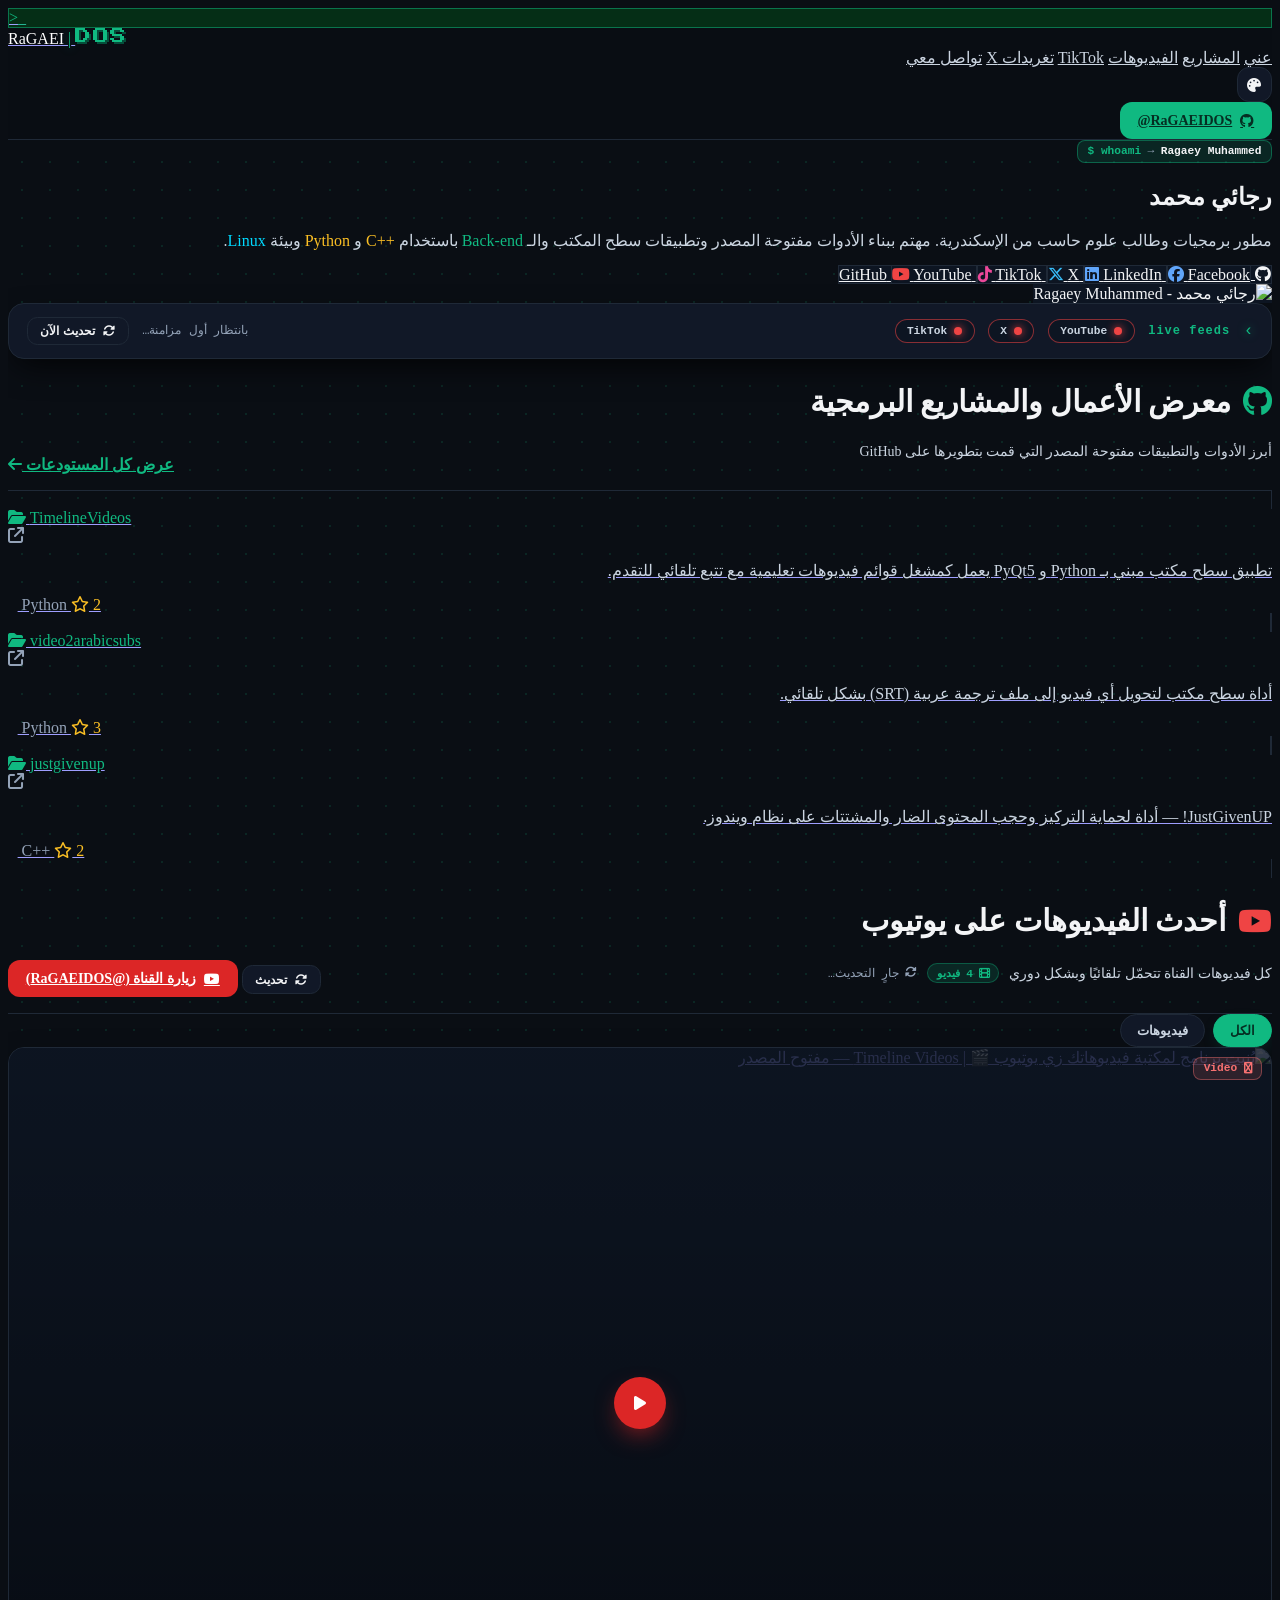
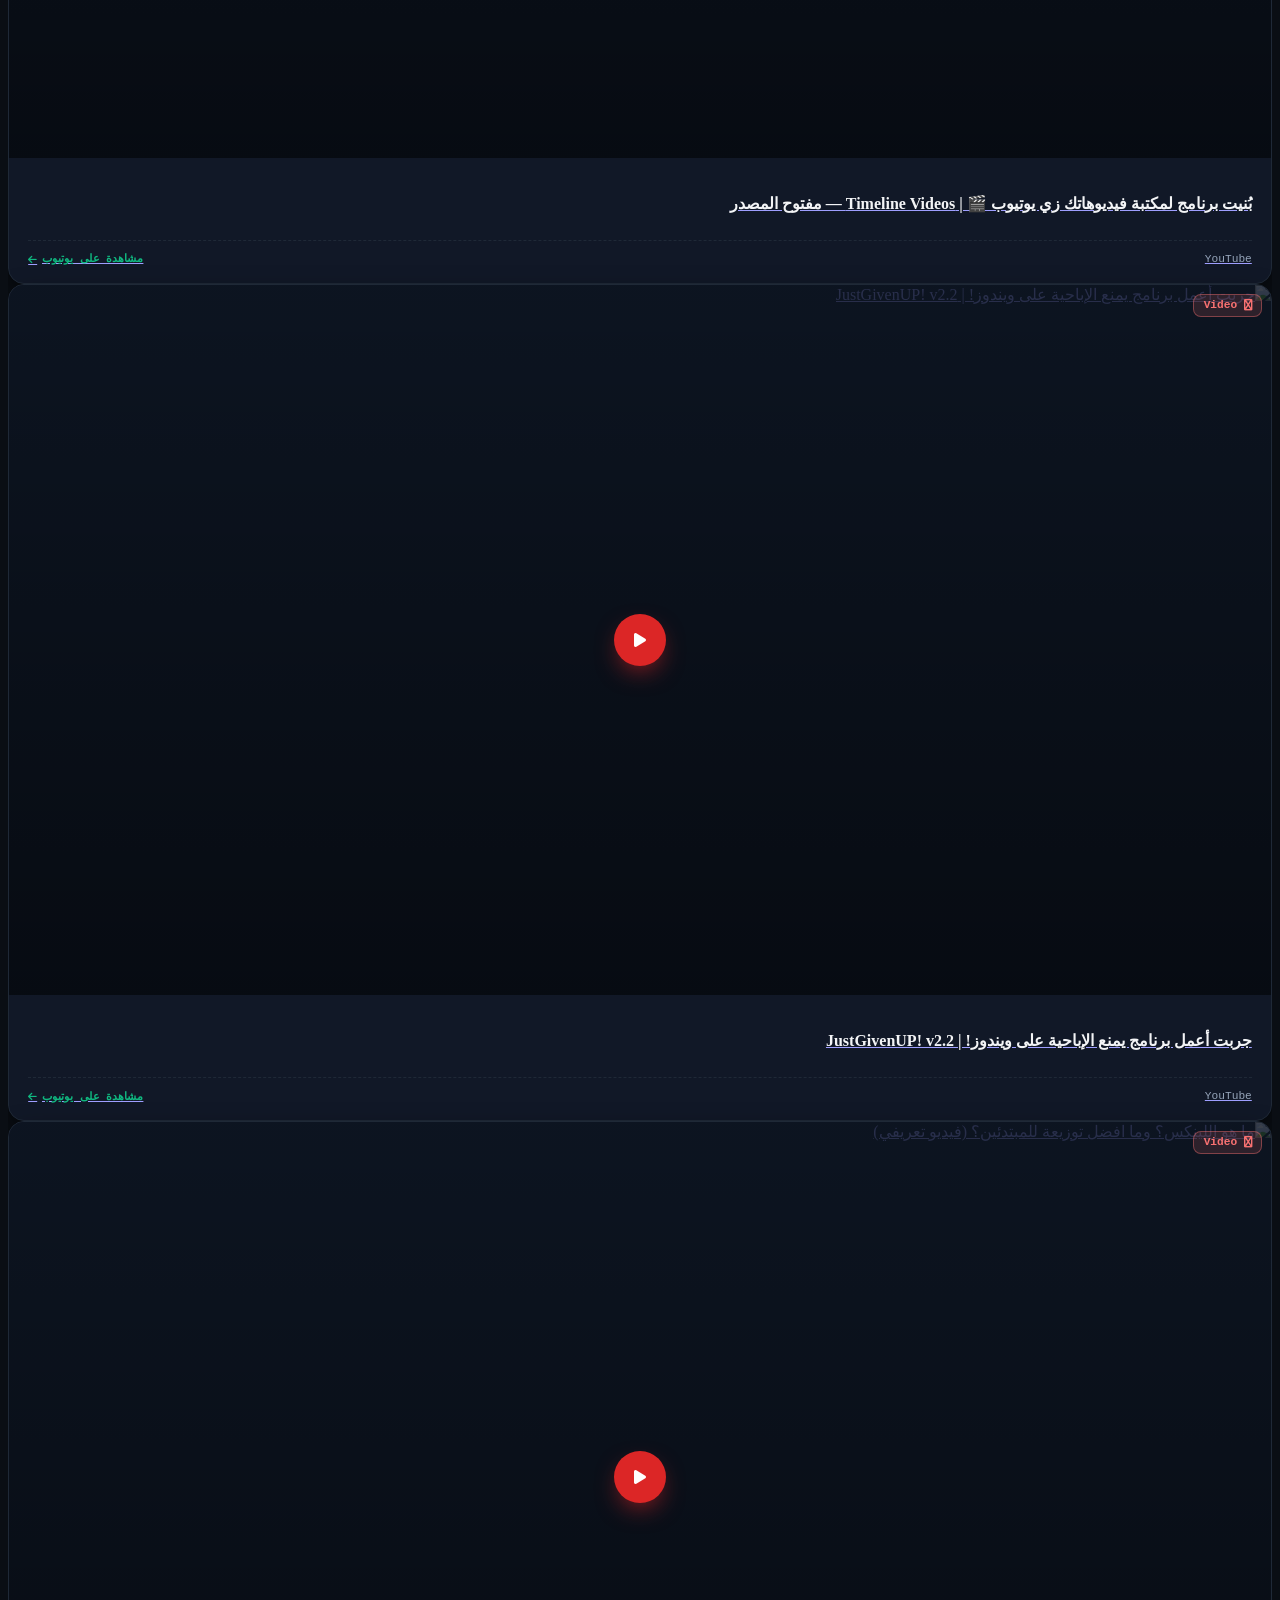
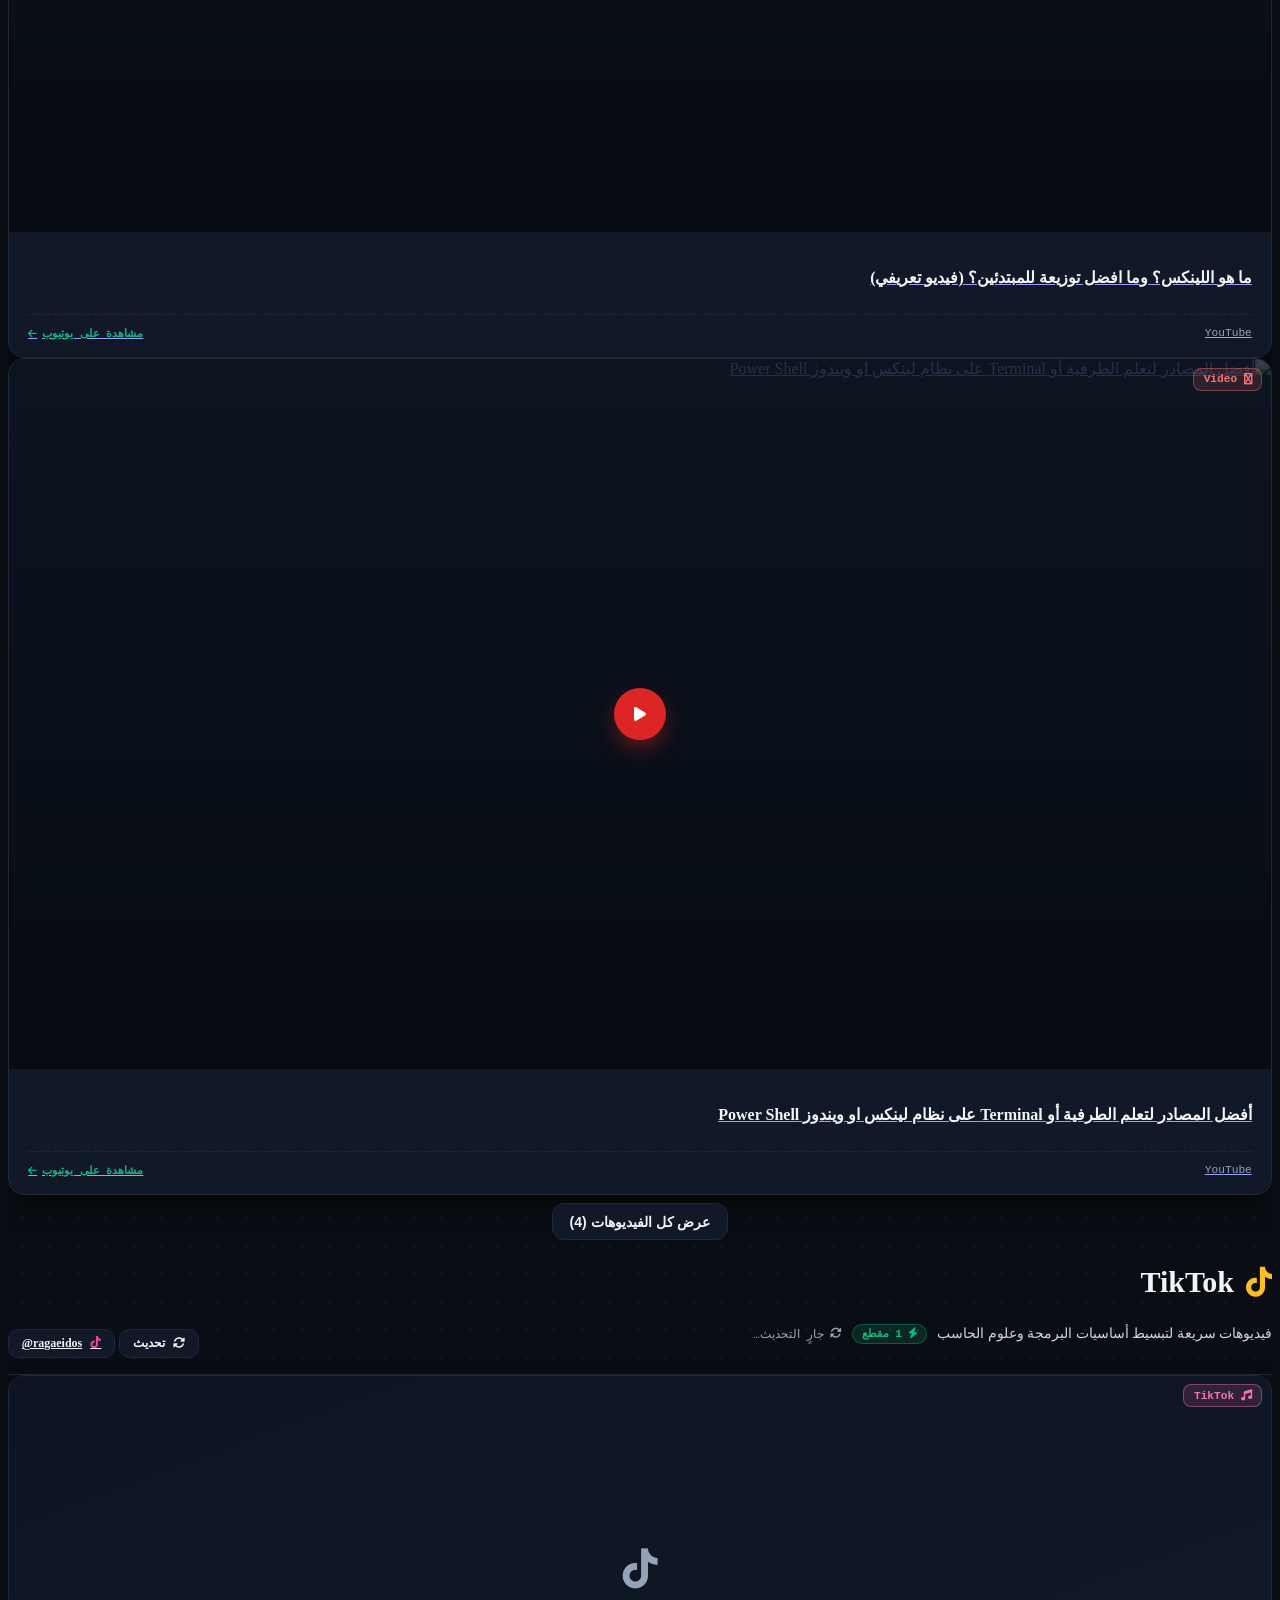
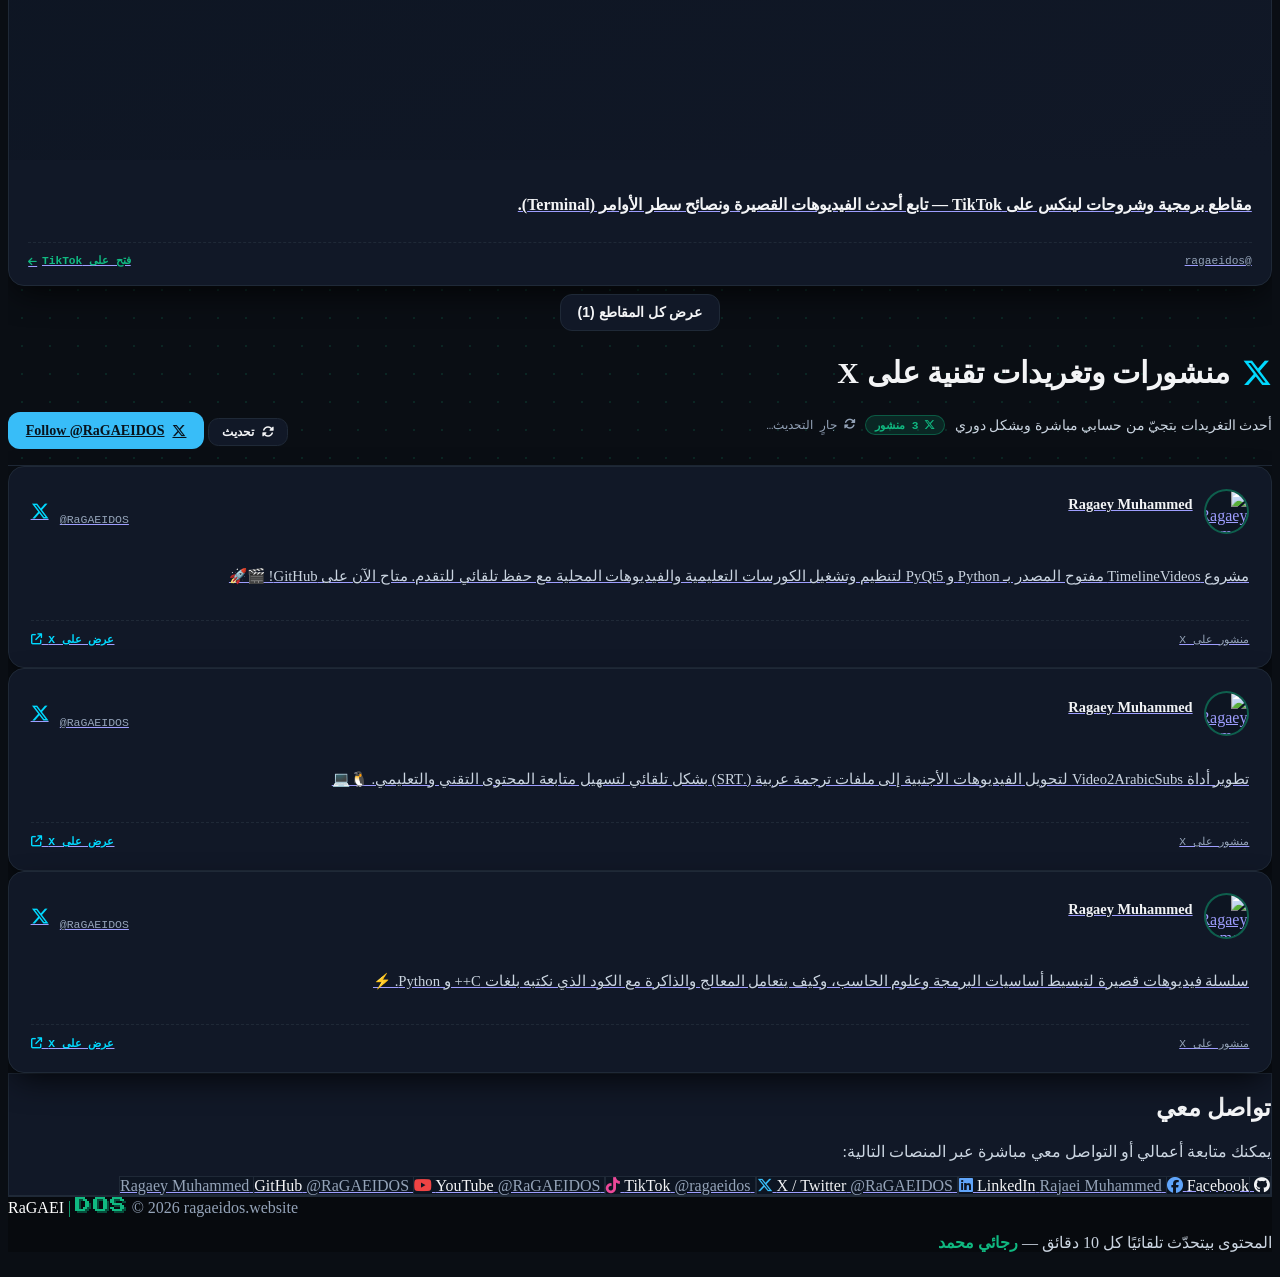
==== commit 9b064e65: "Remove YouTube Shorts, keep TikTok section only" ====
--- a/index.html
+++ b/index.html
@@ -77,7 +77,7 @@
                 <a href="#about" class="nav-link">عني</a>
                 <a href="#projects" class="nav-link">المشاريع</a>
                 <a href="#videos" class="nav-link">الفيديوهات</a>
-                <a href="#shorts" class="nav-link">Shorts &amp; TikTok</a>
+                <a href="#shorts" class="nav-link">TikTok</a>
                 <a href="#x-posts" class="nav-link">تغريدات X</a>
                 <a href="#contact" class="nav-link">تواصل معي</a>
             </nav>
@@ -111,7 +111,7 @@
             <a href="#about">عني</a>
             <a href="#projects">المشاريع</a>
             <a href="#videos">الفيديوهات</a>
-            <a href="#shorts">Shorts &amp; TikTok</a>
+            <a href="#shorts">TikTok</a>
             <a href="#x-posts">تغريدات X</a>
             <a href="#contact">تواصل معي</a>
         </nav>
@@ -242,7 +242,6 @@
             <div class="tabs" id="videoTabs">
                 <button class="tab active" data-filter="all">الكل</button>
                 <button class="tab" data-filter="video">فيديوهات</button>
-                <button class="tab" data-filter="short">Shorts</button>
             </div>
 
             <div id="videosGrid" class="grid grid-cols-1 md:grid-cols-2 lg:grid-cols-3 gap-6"></div>
@@ -258,13 +257,13 @@
             </noscript>
         </section>
 
-        <!-- 4. Shorts & TikTok Section (المقاطع القصيرة) -->
+        <!-- 4. TikTok Section (المقاطع القصيرة) -->
         <section id="shorts" class="space-y-8">
             <div class="section-head">
                 <div>
                     <h2 class="section-title">
-                        <i class="fa-solid fa-bolt" style="color:var(--accent-3)"></i>
-                        <span>المقاطع القصيرة (Shorts &amp; TikTok)</span>
+                        <i class="fa-brands fa-tiktok" style="color:var(--accent-3)"></i>
+                        <span>TikTok</span>
                     </h2>
                     <p class="section-sub">
                         <span>فيديوهات سريعة لتبسيط أساسيات البرمجة وعلوم الحاسب</span>
@@ -277,10 +276,6 @@
                         <i class="fa-solid fa-rotate"></i>
                         <span>تحديث</span>
                     </button>
-                    <a href="https://www.youtube.com/@RaGAEIDOS/shorts" target="_blank" rel="noopener noreferrer" class="btn btn-ghost btn-sm">
-                        <i class="fa-brands fa-youtube" style="color:#ef4444"></i>
-                        <span>YouTube Shorts</span>
-                    </a>
                     <a href="https://www.tiktok.com/@ragaeidos" target="_blank" rel="noopener noreferrer" class="btn btn-ghost btn-sm">
                         <i class="fa-brands fa-tiktok" style="color:#ec4899"></i>
                         <span dir="ltr">@ragaeidos</span>
@@ -288,12 +283,6 @@
                 </div>
             </div>
 
-            <div class="tabs" id="shortsTabs">
-                <button class="tab active" data-filter="all">الكل</button>
-                <button class="tab" data-filter="short">YouTube Shorts</button>
-                <button class="tab" data-filter="tiktok">TikTok</button>
-            </div>
-
             <div id="shortsGrid" class="grid grid-cols-2 md:grid-cols-3 lg:grid-cols-4 gap-5"></div>
             <div class="load-more-wrap">
                 <button id="loadMoreShorts" class="btn btn-ghost" hidden>عرض كل المقاطع</button>
@@ -302,9 +291,7 @@
             <noscript>
                 <p class="text-mute text-sm">
                     JavaScript مطفأ — تابع المقاطع على
-                    <a class="link-accent" href="https://www.tiktok.com/@ragaeidos" target="_blank" rel="noopener noreferrer">TikTok @ragaeidos</a>
-                    و
-                    <a class="link-accent" href="https://www.youtube.com/@RaGAEIDOS/shorts" target="_blank" rel="noopener noreferrer">YouTube Shorts</a>.
+                    <a class="link-accent" href="https://www.tiktok.com/@ragaeidos" target="_blank" rel="noopener noreferrer">TikTok @ragaeidos</a>.
                 </p>
             </noscript>
         </section>
